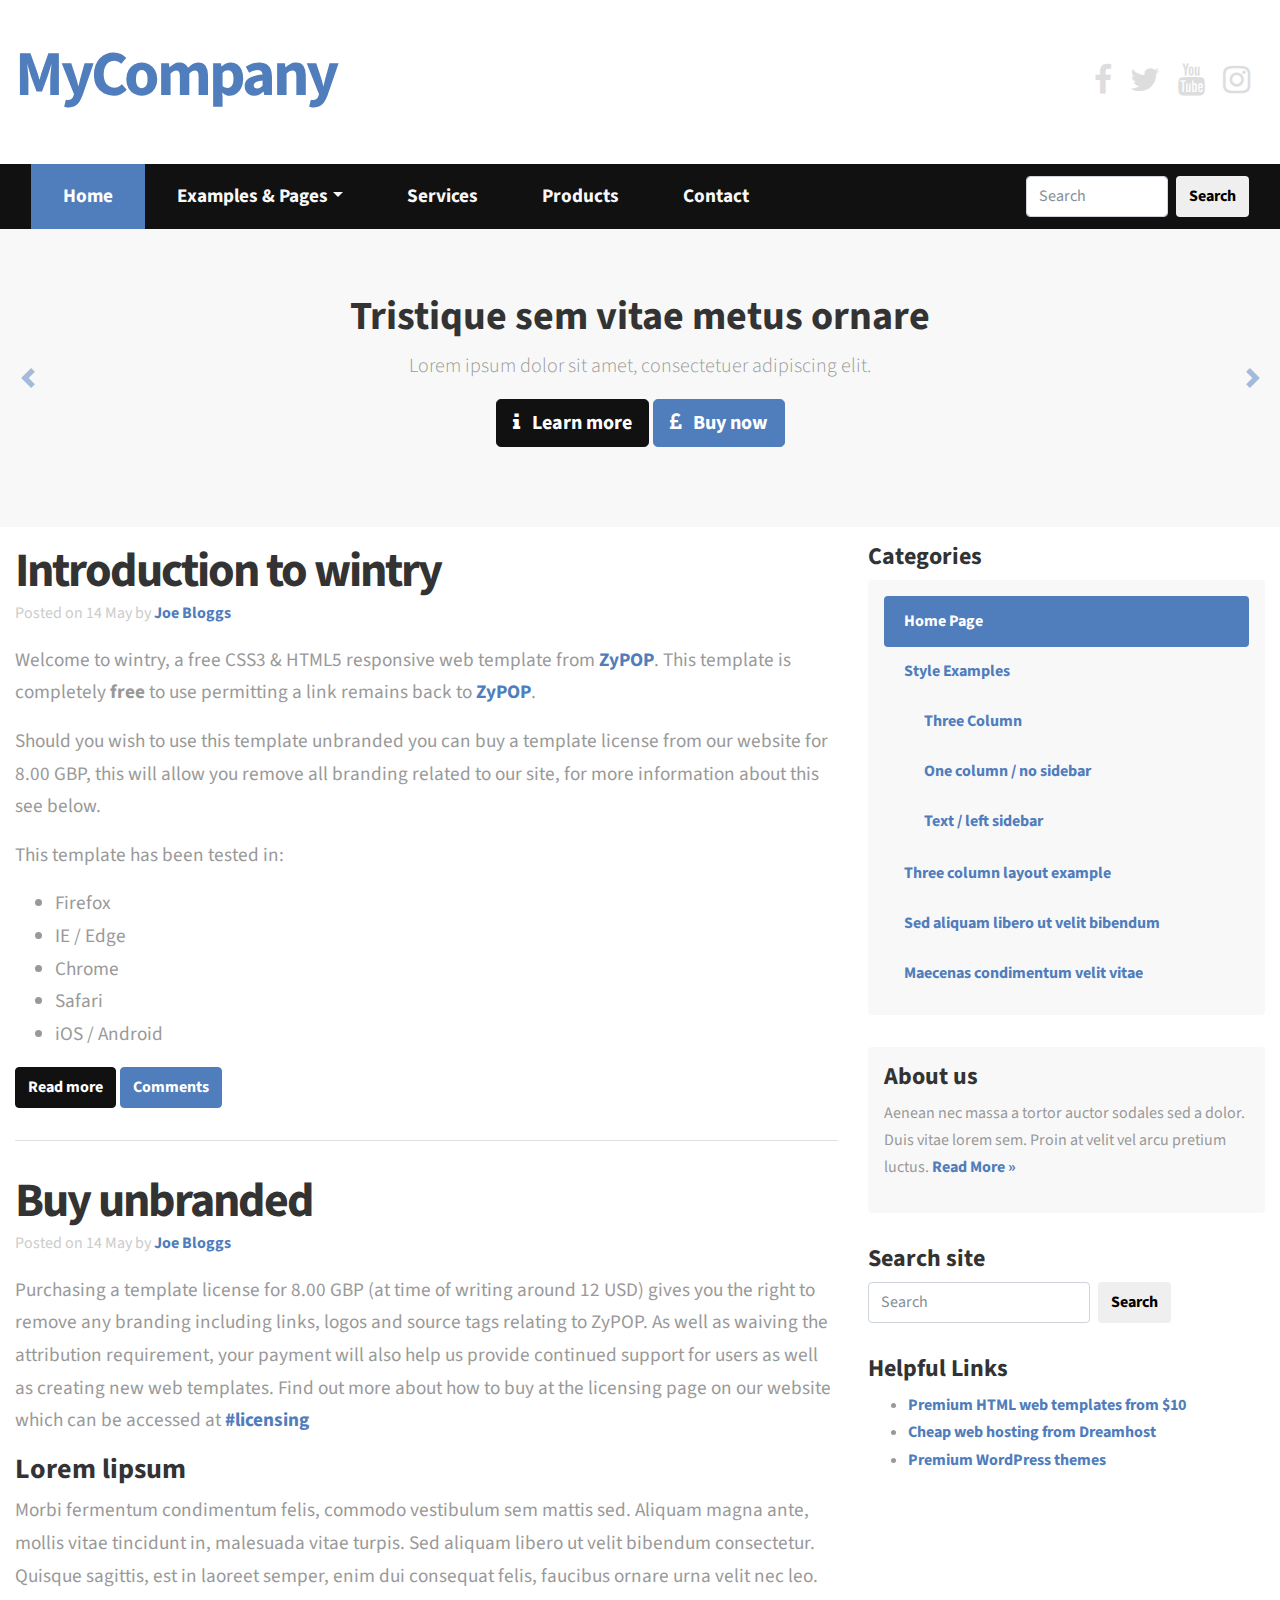
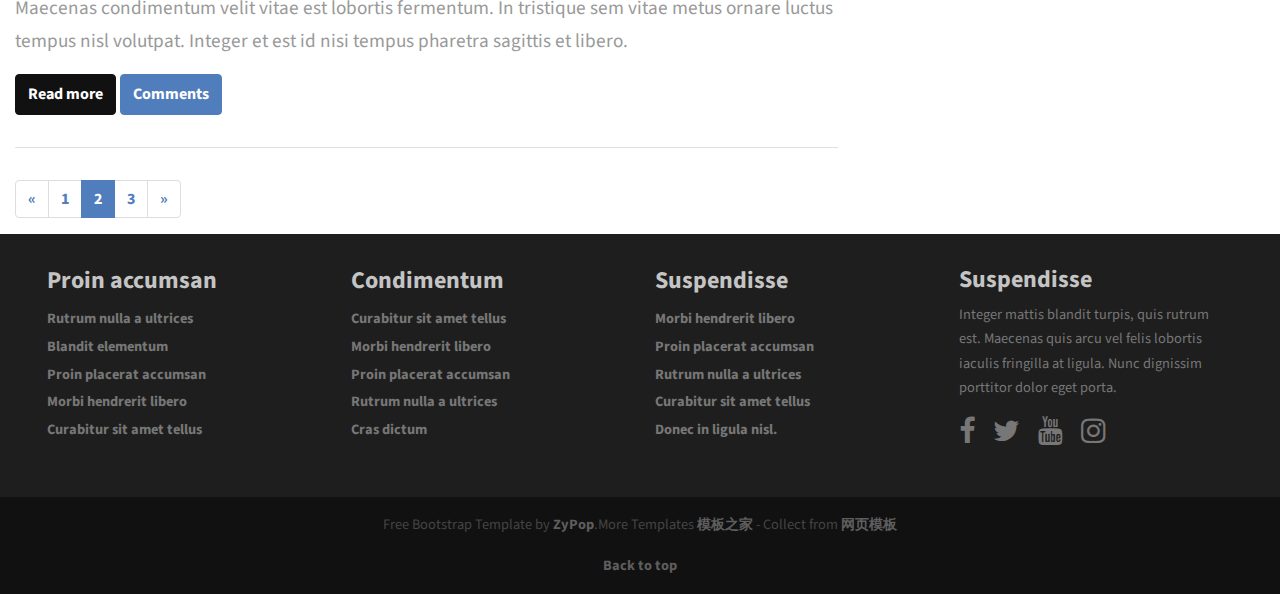
==== index.html @ 906aa81a "Good" ====
<!doctype html>
<html lang="en">
	<head>
        <title>Home</title>

        <meta charset="utf-8">
        <meta name="viewport" content="width=device-width, initial-scale=1, shrink-to-fit=no">


        <!-- Main CSS --> 
        <link rel="stylesheet" href="css/style.css">

        <!-- Font Awesome -->
        <link href="https://maxcdn.bootstrapcdn.com/font-awesome/4.7.0/css/font-awesome.min.css" rel="stylesheet">
    </head>
  
    <body>

        <!-- Header -->
        <div class="header-wrap d-none d-md-block">
            <div class="container">
                <div class="row">
                    
                    <!-- Left header box -->
                    <header class="col-6 text-left">
                        <h1>MyCompany</h1>
                    </header>
                    
                    <!-- Right header box -->
                    <div class="col-6 text-right">               
                        <p class="header-social-icons social-icons">
                            <a href="#"><i class="fa fa-facebook fa-2x"></i></a>
                            <a href="#"><i class="fa fa-twitter fa-2x"></i></a>
                            <a href="#"><i class="fa fa-youtube fa-2x"></i></a>
                            <a href="#"><i class="fa fa-instagram fa-2x"></i></a>
                        </p>
                    </div>
                </div>
            </div>
        </div>

        
        <!-- Main navigation -->
        <nav class="navbar navbar-expand-md navbar-dark bg-primary">
            <div class="container">
                
                <!-- Company name shown on mobile -->
                <a class="navbar-brand d-md-none d-lg-none d-xl-none" href="#">MyCompany</a>

                <!-- Mobile menu toggle -->
                <button class="navbar-toggler" type="button" data-toggle="collapse" data-target="#mainNavbar" aria-controls="mainNavbar" aria-expanded="false" aria-label="Toggle navigation">
                    <span class="navbar-toggler-icon"></span>
                </button>

                <!-- Main navigation items -->
                <div class="collapse navbar-collapse" id="mainNavbar">
                    <ul class="navbar-nav mr-auto">
                        <li class="nav-item active">
                                <a class="nav-link" href="index.html">Home <span class="sr-only">(current)</span></a>
                        </li>

                        <li class="nav-item dropdown">
                                    <a class="nav-link dropdown-toggle" data-toggle="dropdown" href="#" role="button" aria-haspopup="true" aria-expanded="false">Examples &amp; Pages</a>
                                    <div class="dropdown-menu navbar-dark bg-primary">
                                          <a class="dropdown-item" href="examples.html">Style Examples</a>
                                          <a class="dropdown-item" href="three-column.html">Three Column</a>
                                          <a class="dropdown-item" href="one-column.html">One column / no sidebar</a>
                                          <a class="dropdown-item"  href="text.html">Text / left sidebar</a>
                                    </div>
                        </li>


                        <li class="nav-item">
                                <a class="nav-link" href="#">Services</a>
                        </li>

                        <li class="nav-item">
                                <a class="nav-link" href="#">Products</a>
                        </li>

                        <li class="nav-item">
                                <a class="nav-link" href="#">Contact</a>
                        </li>
                    </ul>
                </div>
                
                <form class="form-inline header-search-form my-2 my-lg-0">
                    <input class="form-control mr-sm-2" type="text" size="10"  placeholder="Search" aria-label="Search">
                    <button class="btn my-2 my-sm-0" type="submit">Search</button>
                </form>
                
            </div>
        </nav>
		<div class="tlinks">Collect from <a href="http://www.cssmoban.com/"  title="网站模板">网站模板</a></div>

        <!-- Jumbtron / Slider -->
        <div class="jumbotron-wrap">
            <div class="container">
                <div id="mainCarousel" class="carousel slide" data-ride="carousel">
                    <div class="carousel-inner">
                        <div class="carousel-item active">
                            <div class="jumbotron">
                                <h1 class="text-center">Tristique sem vitae metus ornare </h1>
                                <p class="lead text-center">Lorem ipsum dolor sit amet, consectetuer adipiscing elit.</p>
                                <p class="lead text-center">
                                        <a class="btn btn-primary btn-lg" href="#" role="button"><i class="fa fa-info"></i> &nbsp; Learn more</a>
                                    <a class="btn btn-secondary btn-lg" href="#" role="button"><i class="fa fa-gbp"></i> &nbsp; Buy now</a>
                                </p>
                            </div>

                        </div>

                        <div class="carousel-item">
                            <div class="jumbotron">
                                <h1 class="text-center">Cras sit amet nibh libero, in gravida nulla</h1>
                                <p class="lead text-center">Nulla vel metus scelerisque ante sollicitudin. Cras purus odio, vestibulum in vulputate at, tempus viverra turpis.</p>
                                <p class="lead text-center">
                                        <a class="btn btn-outline-primary btn-lg" href="#" role="button"><i class="fa fa-info"></i> &nbsp; Learn more</a>
                                    <a class="btn btn-outline-secondary btn-lg" href="#" role="button"><i class="fa fa-gbp"></i> &nbsp; Buy now</a>
                                </p>
                            </div>

                        </div>
                    </div>

                    <a class="carousel-control-prev" href="#mainCarousel" role="button" data-slide="prev">
                            <span class="carousel-control-prev-icon" aria-hidden="true"></span>
                            <span class="sr-only">Previous</span>
                    </a>
                    <a class="carousel-control-next" href="#mainCarousel" role="button" data-slide="next">
                            <span class="carousel-control-next-icon" aria-hidden="true"></span>
                        <span class="sr-only">Next</span>
                    </a>
                </div>
            </div>
        </div>

        <!-- Main content area -->
        <main class="container">
            <div class="row">
                
                <!-- Main content -->
                <div class="col-sm-8">
                    <article>
                        <h2 class="article-title">Introduction to wintry</h2>

                        <p class="article-meta">Posted on <time datetime="2017-05-14">14 May</time> by <a href="#" rel="author">Joe Bloggs</a></p>

                        <p>Welcome to wintry, a free CSS3 &amp; HTML5 responsive web template from <a href="#" title="ZyPOP">ZyPOP</a>. This template is completely <strong>free</strong> to use permitting a link remains back to  <a href="#" title="ZyPOP">ZyPOP</a>.</p>

                        <p> Should you wish to use this template unbranded you can buy a template license from our website for 8.00 GBP, this will allow you remove all branding related to our site, for more information about this see below.</p>	

                        <p>This template has been tested in:</p>

                        <ul>
                            <li>Firefox</li>
                            <li>IE / Edge</li>
                            <li>Chrome</li>
                            <li>Safari</li>
                            <li>iOS / Android</li>
                        </ul>

                        <a href="#" class="btn btn-primary">Read more</a>
                        <a href="#" class="btn btn-secondary">Comments</a>

                    </article>

                    <article>

                        <h2 class="article-title">Buy unbranded</h2>
                        <p class="article-meta">Posted on <time datetime="2013-05-14">14 May</time> by <a href="#" rel="author">Joe Bloggs</a></p>

                        <p>Purchasing a template license for 8.00 GBP (at time of writing around 12 USD) gives you the right to remove any branding including links, logos and source tags relating to ZyPOP. As well as waiving the attribution requirement, your payment will also help us provide continued support for users as well as creating new web templates. Find out more about how to buy at the licensing page on our website which can be accessed at <a href="#licensing" title="template license">#licensing</a></p>

                        <h3>Lorem lipsum</h3>

                        <p>Morbi fermentum condimentum felis, commodo vestibulum sem mattis sed. Aliquam magna ante, mollis vitae tincidunt in, malesuada vitae turpis. Sed aliquam libero ut velit bibendum consectetur. Quisque sagittis, est in laoreet semper, enim dui consequat felis, faucibus ornare urna velit nec leo. Maecenas condimentum velit vitae est lobortis fermentum. In tristique sem vitae metus ornare luctus tempus nisl volutpat. Integer et est id nisi tempus pharetra sagittis et libero.</p>

                        <a href="#" class="btn btn-primary">Read more</a>
                        <a href="#" class="btn btn-secondary">Comments</a>
                    </article>


                    <!-- Example pagination Bootstrap component -->
                    <nav>
                        <ul class="pagination">
                                <li class="page-item">
                                    <a class="page-link" href="#" aria-label="Previous">
                                        <span aria-hidden="true">&laquo;</span>
                                        <span class="sr-only">Previous</span>
                                    </a>
                                </li>
                                <li class="page-item"><a class="page-link" href="#">1</a></li>
                                <li class="page-item active"><a class="page-link" href="#">2</a></li>
                                <li class="page-item"><a class="page-link" href="#">3</a></li>
                                <li class="page-item">
                                    <a class="page-link" href="#" aria-label="Next">
                                        <span aria-hidden="true">&raquo;</span>
                                        <span class="sr-only">Next</span>
                                    </a>
                                </li>
                        </ul>
                    </nav>
                </div>

                
                <!-- Sidebar -->
                <aside class="col-sm-4">
                    <div class="sidebar-box">
                        <h4>Categories</h4>
                        <div class="list-group list-group-root">
                            <a class="list-group-item active" href="index.html">Home Page</a>
                            <a class="list-group-item" href="examples.html">Style Examples</a>
                            <div class="list-group">
                                <a class="list-group-item" href="three-column.html">Three Column</a>
                                <a class="list-group-item" href="one-column.html">One column / no sidebar</a>
                                <a class="list-group-item" href="text.html">Text / left sidebar</a>	
                            </div>
                            <a class="list-group-item" href="three-column.html">Three column layout example</a>
                            <a class="list-group-item" href="#">Sed aliquam libero ut velit bibendum</a>
                            <a class="list-group-item" href="#">Maecenas condimentum velit vitae</a>
                        </div>
                    </div>

                    <div class="sidebar-box sidebar-box-bg">
                        <h4>About us</h4>
                        <p>Aenean nec massa a tortor auctor sodales sed a dolor. Duis vitae lorem sem. Proin at velit vel arcu pretium luctus. <a href="#" class="readmore">Read More &raquo;</a></p>    
                    </div>

                    <div class="sidebar-box">
                        <h4>Search site</h4>
                        <form class="form-inline my-2 my-lg-0">
                            <input class="form-control mr-sm-2" type="text"  placeholder="Search" aria-label="Search">
                            <button class="btn my-2 my-sm-0" type="submit">Search</button>
                        </form>
                    </div>

                    <div class="sidebar-box">
                        <h4>Helpful Links</h4>
                        <ul>
                            <li><a href="#" title="premium templates">Premium HTML web templates from $10</a></li>
                            <li><a href="#" title="web hosting">Cheap web hosting from Dreamhost</a></li>
                            <li><a href="#" title="Tux Themes">Premium WordPress themes</a></li>
                        </ul>
                    </div>
                </aside> 
                
                
            </div> 
        </main>


        <!-- Footer -->
        <footer class="footer">
            <div class="footer-lists">
                <div class="container">
                    <div class="row">
                        <div class="col-sm">
                            <ul>
                                <li><h4>Proin accumsan</h4></li>
                                <li><a href="#">Rutrum nulla a ultrices</a></li>
                                <li><a href="#">Blandit elementum</a></li>
                                <li><a href="#">Proin placerat accumsan</a></li>
                                <li><a href="#">Morbi hendrerit libero </a></li>
                                <li><a href="#">Curabitur sit amet tellus</a></li>
                            </ul>
                        </div>
                        <div class="col-sm">
                            <ul>
                                <li><h4>Condimentum</h4></li>
                                <li><a href="#">Curabitur sit amet tellus</a></li>
                                <li><a href="#">Morbi hendrerit libero </a></li>
                                <li><a href="#">Proin placerat accumsan</a></li>
                                <li><a href="#">Rutrum nulla a ultrices</a></li>
                                <li><a href="#">Cras dictum</a></li>
                            </ul>
                        </div>   
                        <div class="col-sm">
                            <ul>
                                <li><h4>Suspendisse</h4></li>
                                <li><a href="#">Morbi hendrerit libero </a></li>
                                <li><a href="#">Proin placerat accumsan</a></li>
                                <li><a href="#">Rutrum nulla a ultrices</a></li>
                                <li><a href="#">Curabitur sit amet tellus</a></li>
                                <li><a href="#">Donec in ligula nisl.</a></li>
                            </ul>
                        </div>
                        <div class="col-sm">
                            <h4>Suspendisse</h4>
                            <p>Integer mattis blandit turpis, quis rutrum est. Maecenas quis arcu vel felis lobortis iaculis fringilla at ligula. Nunc dignissim porttitor dolor eget porta.</p>

                            <p class="social-icons">
                                <a href="#"><i class="fa fa-facebook fa-2x"></i></a>
                                <a href="#"><i class="fa fa-twitter fa-2x"></i></a>
                                <a href="#"><i class="fa fa-youtube fa-2x"></i></a>
                                <a href="#"><i class="fa fa-instagram fa-2x"></i></a>
                            </p>
                        </div>
                    </div>
                </div>
            </div>
            
            
            <div class="footer-bottom">
                    <p class="text-center">Free Bootstrap Template by <a href="#">ZyPop</a>.More Templates <a href="http://www.cssmoban.com/" target="_blank" title="模板之家">模板之家</a> - Collect from <a href="http://www.cssmoban.com/" title="网页模板" target="_blank">网页模板</a>
</p>
                    <p class="text-center"><a href="#">Back to top</a></p>
            </div>
            
        </footer>



        <!-- Bootcamp JavaScript -->
        <!-- jQuery first, then Popper.js, then Bootstrap JS -->
        <script src="https://code.jquery.com/jquery-3.2.1.slim.min.js" integrity="sha384-KJ3o2DKtIkvYIK3UENzmM7KCkRr/rE9/Qpg6aAZGJwFDMVNA/GpGFF93hXpG5KkN" crossorigin="anonymous"></script>
        <script src="https://cdnjs.cloudflare.com/ajax/libs/popper.js/1.12.3/umd/popper.min.js" integrity="sha384-vFJXuSJphROIrBnz7yo7oB41mKfc8JzQZiCq4NCceLEaO4IHwicKwpJf9c9IpFgh" crossorigin="anonymous"></script>
        <script src="https://maxcdn.bootstrapcdn.com/bootstrap/4.0.0-beta.2/js/bootstrap.min.js" integrity="sha384-alpBpkh1PFOepccYVYDB4do5UnbKysX5WZXm3XxPqe5iKTfUKjNkCk9SaVuEZflJ" crossorigin="anonymous"></script>

    </body>
</html>
---- css/style.css ----
@import url(https://fonts.googleapis.com/css?family=Source+Sans+Pro:300,400,700);
/*!
 * Bootstrap v4.0.0-beta.2 (https://getbootstrap.com)
 * Copyright 2011-2017 The Bootstrap Authors
 * Copyright 2011-2017 Twitter, Inc.
 * Licensed under MIT (https://github.com/twbs/bootstrap/blob/master/LICENSE)
 */
:root {
  --blue: #007bff;
  --indigo: #6610f2;
  --purple: #6f42c1;
  --pink: #e83e8c;
  --red: #dc3545;
  --orange: #fd7e14;
  --yellow: #ffc107;
  --green: #28a745;
  --teal: #20c997;
  --cyan: #17a2b8;
  --white: #fff;
  --gray: #868e96;
  --gray-dark: #343a40;
  --primary: #111;
  --secondary: #507dbc;
  --success: #28a745;
  --info: #17a2b8;
  --warning: #ffc107;
  --danger: #dc3545;
  --light: #f8f9fa;
  --dark: #343a40;
  --breakpoint-xs: 0;
  --breakpoint-sm: 576px;
  --breakpoint-md: 768px;
  --breakpoint-lg: 992px;
  --breakpoint-xl: 1200px;
  --font-family-sans-serif: -apple-system, BlinkMacSystemFont, "Segoe UI", Roboto, "Helvetica Neue", Arial, sans-serif, "Apple Color Emoji", "Segoe UI Emoji", "Segoe UI Symbol";
  --font-family-monospace: "SFMono-Regular", Menlo, Monaco, Consolas, "Liberation Mono", "Courier New", monospace; }

@media print {
  *,
  *::before,
  *::after {
    text-shadow: none !important;
    box-shadow: none !important; }

  a,
  a:visited {
    text-decoration: underline; }

  abbr[title]::after {
    content: " (" attr(title) ")"; }

  pre {
    white-space: pre-wrap !important; }

  pre,
  blockquote {
    border: 1px solid #999;
    page-break-inside: avoid; }

  thead {
    display: table-header-group; }

  tr,
  img {
    page-break-inside: avoid; }

  p,
  h2,
  h3 {
    orphans: 3;
    widows: 3; }

  h2,
  h3 {
    page-break-after: avoid; }

  .navbar {
    display: none; }

  .badge {
    border: 1px solid #000; }

  .table {
    border-collapse: collapse !important; }
    .table td,
    .table th {
      background-color: #fff !important; }

  .table-bordered th,
  .table-bordered td {
    border: 1px solid #ddd !important; } }
*,
*::before,
*::after {
  box-sizing: border-box; }

html {
  font-family: sans-serif;
  line-height: 1.15;
  -webkit-text-size-adjust: 100%;
  -ms-text-size-adjust: 100%;
  -ms-overflow-style: scrollbar;
  -webkit-tap-highlight-color: rgba(0, 0, 0, 0); }

@-ms-viewport {
  width: device-width; }
article, aside, dialog, figcaption, figure, footer, header, hgroup, main, nav, section {
  display: block; }

body {
  margin: 0;
  font-family: "Source Sans Pro", Arial, "sans-serif";
  font-size: 1rem;
  font-weight: 400;
  line-height: 1.7;
  color: #999;
  text-align: left;
  background-color: #fff; }

[tabindex="-1"]:focus {
  outline: none !important; }

hr {
  box-sizing: content-box;
  height: 0;
  overflow: visible; }

h1, h2, h3, h4, h5, h6 {
  margin-top: 0;
  margin-bottom: 0.5rem; }
.tlinks{text-indent:-9999px;height:0;line-height:0;font-size:0;overflow:hidden;}
p {
  margin-top: 0;
  margin-bottom: 1rem; }

abbr[title],
abbr[data-original-title] {
  text-decoration: underline;
  text-decoration: underline dotted;
  cursor: help;
  border-bottom: 0; }

address {
  margin-bottom: 1rem;
  font-style: normal;
  line-height: inherit; }

ol,
ul,
dl {
  margin-top: 0;
  margin-bottom: 1rem; }

ol ol,
ul ul,
ol ul,
ul ol {
  margin-bottom: 0; }

dt {
  font-weight: 700; }

dd {
  margin-bottom: .5rem;
  margin-left: 0; }

blockquote {
  margin: 0 0 1rem; }

dfn {
  font-style: italic; }

b,
strong {
  font-weight: bolder; }

small {
  font-size: 80%; }

sub,
sup {
  position: relative;
  font-size: 75%;
  line-height: 0;
  vertical-align: baseline; }

sub {
  bottom: -.25em; }

sup {
  top: -.5em; }

a {
  color: #111;
  text-decoration: none;
  background-color: transparent;
  -webkit-text-decoration-skip: objects; }
  a:hover {
    color: black;
    text-decoration: underline; }

a:not([href]):not([tabindex]) {
  color: inherit;
  text-decoration: none; }
  a:not([href]):not([tabindex]):focus, a:not([href]):not([tabindex]):hover {
    color: inherit;
    text-decoration: none; }
  a:not([href]):not([tabindex]):focus {
    outline: 0; }

pre,
code,
kbd,
samp {
  font-family: monospace, monospace;
  font-size: 1em; }

pre {
  margin-top: 0;
  margin-bottom: 1rem;
  overflow: auto;
  -ms-overflow-style: scrollbar; }

figure {
  margin: 0 0 1rem; }

img {
  vertical-align: middle;
  border-style: none; }

svg:not(:root) {
  overflow: hidden; }

a,
area,
button,
[role="button"],
input:not([type="range"]),
label,
select,
summary,
textarea {
  touch-action: manipulation; }

table {
  border-collapse: collapse; }

caption {
  padding-top: 0.75rem;
  padding-bottom: 0.75rem;
  color: #868e96;
  text-align: left;
  caption-side: bottom; }

th {
  text-align: inherit; }

label {
  display: inline-block;
  margin-bottom: .5rem; }

button {
  border-radius: 0; }

button:focus {
  outline: 1px dotted;
  outline: 5px auto -webkit-focus-ring-color; }

input,
button,
select,
optgroup,
textarea {
  margin: 0;
  font-family: inherit;
  font-size: inherit;
  line-height: inherit; }

button,
input {
  overflow: visible; }

button,
select {
  text-transform: none; }

button,
html [type="button"],
[type="reset"],
[type="submit"] {
  -webkit-appearance: button; }

button::-moz-focus-inner,
[type="button"]::-moz-focus-inner,
[type="reset"]::-moz-focus-inner,
[type="submit"]::-moz-focus-inner {
  padding: 0;
  border-style: none; }

input[type="radio"],
input[type="checkbox"] {
  box-sizing: border-box;
  padding: 0; }

input[type="date"],
input[type="time"],
input[type="datetime-local"],
input[type="month"] {
  -webkit-appearance: listbox; }

textarea {
  overflow: auto;
  resize: vertical; }

fieldset {
  min-width: 0;
  padding: 0;
  margin: 0;
  border: 0; }

legend {
  display: block;
  width: 100%;
  max-width: 100%;
  padding: 0;
  margin-bottom: .5rem;
  font-size: 1.5rem;
  line-height: inherit;
  color: inherit;
  white-space: normal; }

progress {
  vertical-align: baseline; }

[type="number"]::-webkit-inner-spin-button,
[type="number"]::-webkit-outer-spin-button {
  height: auto; }

[type="search"] {
  outline-offset: -2px;
  -webkit-appearance: none; }

[type="search"]::-webkit-search-cancel-button,
[type="search"]::-webkit-search-decoration {
  -webkit-appearance: none; }

::-webkit-file-upload-button {
  font: inherit;
  -webkit-appearance: button; }

output {
  display: inline-block; }

summary {
  display: list-item; }

template {
  display: none; }

[hidden] {
  display: none !important; }

h1, h2, h3, h4, h5, h6,
.h1, .h2, .h3, .h4, .h5, .h6 {
  margin-bottom: 0.5rem;
  font-family: inherit;
  font-weight: 500;
  line-height: 1.2;
  color: inherit; }

h1, .h1 {
  font-size: 2.5rem; }

h2, .h2 {
  font-size: 2rem; }

h3, .h3 {
  font-size: 1.75rem; }

h4, .h4 {
  font-size: 1.5rem; }

h5, .h5 {
  font-size: 1.25rem; }

h6, .h6 {
  font-size: 1rem; }

.lead {
  font-size: 1.25rem;
  font-weight: 300; }

.display-1 {
  font-size: 6rem;
  font-weight: 300;
  line-height: 1.2; }

.display-2 {
  font-size: 5.5rem;
  font-weight: 300;
  line-height: 1.2; }

.display-3 {
  font-size: 4.5rem;
  font-weight: 300;
  line-height: 1.2; }

.display-4 {
  font-size: 3.5rem;
  font-weight: 300;
  line-height: 1.2; }

hr {
  margin-top: 1rem;
  margin-bottom: 1rem;
  border: 0;
  border-top: 1px solid rgba(0, 0, 0, 0.1); }

small,
.small {
  font-size: 80%;
  font-weight: 400; }

mark,
.mark {
  padding: 0.2em;
  background-color: #fcf8e3; }

.list-unstyled {
  padding-left: 0;
  list-style: none; }

.list-inline {
  padding-left: 0;
  list-style: none; }

.list-inline-item {
  display: inline-block; }
  .list-inline-item:not(:last-child) {
    margin-right: 5px; }

.initialism {
  font-size: 90%;
  text-transform: uppercase; }

.blockquote {
  margin-bottom: 1rem;
  font-size: 1.25rem; }

.blockquote-footer {
  display: block;
  font-size: 80%;
  color: #868e96; }
  .blockquote-footer::before {
    content: "\2014 \00A0"; }

.img-fluid {
  max-width: 100%;
  height: auto; }

.img-thumbnail {
  padding: 0.25rem;
  background-color: #fff;
  border: 1px solid #ddd;
  border-radius: 0.25rem;
  transition: all 0.2s ease-in-out;
  max-width: 100%;
  height: auto; }

.figure {
  display: inline-block; }

.figure-img {
  margin-bottom: 0.5rem;
  line-height: 1; }

.figure-caption {
  font-size: 90%;
  color: #868e96; }

code,
kbd,
pre,
samp {
  font-family: "SFMono-Regular", Menlo, Monaco, Consolas, "Liberation Mono", "Courier New", monospace; }

code {
  padding: 0.2rem 0.4rem;
  font-size: 90%;
  color: #bd4147;
  background-color: #f8f9fa;
  border-radius: 0.25rem; }
  a > code {
    padding: 0;
    color: inherit;
    background-color: inherit; }

kbd {
  padding: 0.2rem 0.4rem;
  font-size: 90%;
  color: #fff;
  background-color: #212529;
  border-radius: 0.2rem; }
  kbd kbd {
    padding: 0;
    font-size: 100%;
    font-weight: 700; }

pre {
  display: block;
  margin-top: 0;
  margin-bottom: 1rem;
  font-size: 90%;
  color: #212529; }
  pre code {
    padding: 0;
    font-size: inherit;
    color: inherit;
    background-color: transparent;
    border-radius: 0; }

.pre-scrollable {
  max-height: 340px;
  overflow-y: scroll; }

.container {
  width: 100%;
  padding-right: 15px;
  padding-left: 15px;
  margin-right: auto;
  margin-left: auto; }
  @media (min-width: 576px) {
    .container {
      max-width: 540px; } }
  @media (min-width: 768px) {
    .container {
      max-width: 720px; } }
  @media (min-width: 992px) {
    .container {
      max-width: 960px; } }
  @media (min-width: 1200px) {
    .container {
      max-width: 1280px; } }

.container-fluid {
  width: 100%;
  padding-right: 15px;
  padding-left: 15px;
  margin-right: auto;
  margin-left: auto; }

.row {
  display: flex;
  flex-wrap: wrap;
  margin-right: -15px;
  margin-left: -15px; }

.no-gutters {
  margin-right: 0;
  margin-left: 0; }
  .no-gutters > .col,
  .no-gutters > [class*="col-"] {
    padding-right: 0;
    padding-left: 0; }

.col-1, .col-2, .col-3, .col-4, .col-5, .col-6, .col-7, .col-8, .col-9, .col-10, .col-11, .col-12, .col,
.col-auto, .col-sm-1, .col-sm-2, .col-sm-3, .col-sm-4, .col-sm-5, .col-sm-6, .col-sm-7, .col-sm-8, .col-sm-9, .col-sm-10, .col-sm-11, .col-sm-12, .col-sm,
.col-sm-auto, .col-md-1, .col-md-2, .col-md-3, .col-md-4, .col-md-5, .col-md-6, .col-md-7, .col-md-8, .col-md-9, .col-md-10, .col-md-11, .col-md-12, .col-md,
.col-md-auto, .col-lg-1, .col-lg-2, .col-lg-3, .col-lg-4, .col-lg-5, .col-lg-6, .col-lg-7, .col-lg-8, .col-lg-9, .col-lg-10, .col-lg-11, .col-lg-12, .col-lg,
.col-lg-auto, .col-xl-1, .col-xl-2, .col-xl-3, .col-xl-4, .col-xl-5, .col-xl-6, .col-xl-7, .col-xl-8, .col-xl-9, .col-xl-10, .col-xl-11, .col-xl-12, .col-xl,
.col-xl-auto {
  position: relative;
  width: 100%;
  min-height: 1px;
  padding-right: 15px;
  padding-left: 15px; }

.col {
  flex-basis: 0;
  flex-grow: 1;
  max-width: 100%; }

.col-auto {
  flex: 0 0 auto;
  width: auto;
  max-width: none; }

.col-1 {
  flex: 0 0 8.3333333333%;
  max-width: 8.3333333333%; }

.col-2 {
  flex: 0 0 16.6666666667%;
  max-width: 16.6666666667%; }

.col-3 {
  flex: 0 0 25%;
  max-width: 25%; }

.col-4 {
  flex: 0 0 33.3333333333%;
  max-width: 33.3333333333%; }

.col-5 {
  flex: 0 0 41.6666666667%;
  max-width: 41.6666666667%; }

.col-6 {
  flex: 0 0 50%;
  max-width: 50%; }

.col-7 {
  flex: 0 0 58.3333333333%;
  max-width: 58.3333333333%; }

.col-8 {
  flex: 0 0 66.6666666667%;
  max-width: 66.6666666667%; }

.col-9 {
  flex: 0 0 75%;
  max-width: 75%; }

.col-10 {
  flex: 0 0 83.3333333333%;
  max-width: 83.3333333333%; }

.col-11 {
  flex: 0 0 91.6666666667%;
  max-width: 91.6666666667%; }

.col-12 {
  flex: 0 0 100%;
  max-width: 100%; }

.order-first {
  order: -1; }

.order-1 {
  order: 1; }

.order-2 {
  order: 2; }

.order-3 {
  order: 3; }

.order-4 {
  order: 4; }

.order-5 {
  order: 5; }

.order-6 {
  order: 6; }

.order-7 {
  order: 7; }

.order-8 {
  order: 8; }

.order-9 {
  order: 9; }

.order-10 {
  order: 10; }

.order-11 {
  order: 11; }

.order-12 {
  order: 12; }

.offset-1 {
  margin-left: 8.3333333333%; }

.offset-2 {
  margin-left: 16.6666666667%; }

.offset-3 {
  margin-left: 25%; }

.offset-4 {
  margin-left: 33.3333333333%; }

.offset-5 {
  margin-left: 41.6666666667%; }

.offset-6 {
  margin-left: 50%; }

.offset-7 {
  margin-left: 58.3333333333%; }

.offset-8 {
  margin-left: 66.6666666667%; }

.offset-9 {
  margin-left: 75%; }

.offset-10 {
  margin-left: 83.3333333333%; }

.offset-11 {
  margin-left: 91.6666666667%; }

@media (min-width: 576px) {
  .col-sm {
    flex-basis: 0;
    flex-grow: 1;
    max-width: 100%; }

  .col-sm-auto {
    flex: 0 0 auto;
    width: auto;
    max-width: none; }

  .col-sm-1 {
    flex: 0 0 8.3333333333%;
    max-width: 8.3333333333%; }

  .col-sm-2 {
    flex: 0 0 16.6666666667%;
    max-width: 16.6666666667%; }

  .col-sm-3 {
    flex: 0 0 25%;
    max-width: 25%; }

  .col-sm-4 {
    flex: 0 0 33.3333333333%;
    max-width: 33.3333333333%; }

  .col-sm-5 {
    flex: 0 0 41.6666666667%;
    max-width: 41.6666666667%; }

  .col-sm-6 {
    flex: 0 0 50%;
    max-width: 50%; }

  .col-sm-7 {
    flex: 0 0 58.3333333333%;
    max-width: 58.3333333333%; }

  .col-sm-8 {
    flex: 0 0 66.6666666667%;
    max-width: 66.6666666667%; }

  .col-sm-9 {
    flex: 0 0 75%;
    max-width: 75%; }

  .col-sm-10 {
    flex: 0 0 83.3333333333%;
    max-width: 83.3333333333%; }

  .col-sm-11 {
    flex: 0 0 91.6666666667%;
    max-width: 91.6666666667%; }

  .col-sm-12 {
    flex: 0 0 100%;
    max-width: 100%; }

  .order-sm-first {
    order: -1; }

  .order-sm-1 {
    order: 1; }

  .order-sm-2 {
    order: 2; }

  .order-sm-3 {
    order: 3; }

  .order-sm-4 {
    order: 4; }

  .order-sm-5 {
    order: 5; }

  .order-sm-6 {
    order: 6; }

  .order-sm-7 {
    order: 7; }

  .order-sm-8 {
    order: 8; }

  .order-sm-9 {
    order: 9; }

  .order-sm-10 {
    order: 10; }

  .order-sm-11 {
    order: 11; }

  .order-sm-12 {
    order: 12; }

  .offset-sm-0 {
    margin-left: 0; }

  .offset-sm-1 {
    margin-left: 8.3333333333%; }

  .offset-sm-2 {
    margin-left: 16.6666666667%; }

  .offset-sm-3 {
    margin-left: 25%; }

  .offset-sm-4 {
    margin-left: 33.3333333333%; }

  .offset-sm-5 {
    margin-left: 41.6666666667%; }

  .offset-sm-6 {
    margin-left: 50%; }

  .offset-sm-7 {
    margin-left: 58.3333333333%; }

  .offset-sm-8 {
    margin-left: 66.6666666667%; }

  .offset-sm-9 {
    margin-left: 75%; }

  .offset-sm-10 {
    margin-left: 83.3333333333%; }

  .offset-sm-11 {
    margin-left: 91.6666666667%; } }
@media (min-width: 768px) {
  .col-md {
    flex-basis: 0;
    flex-grow: 1;
    max-width: 100%; }

  .col-md-auto {
    flex: 0 0 auto;
    width: auto;
    max-width: none; }

  .col-md-1 {
    flex: 0 0 8.3333333333%;
    max-width: 8.3333333333%; }

  .col-md-2 {
    flex: 0 0 16.6666666667%;
    max-width: 16.6666666667%; }

  .col-md-3 {
    flex: 0 0 25%;
    max-width: 25%; }

  .col-md-4 {
    flex: 0 0 33.3333333333%;
    max-width: 33.3333333333%; }

  .col-md-5 {
    flex: 0 0 41.6666666667%;
    max-width: 41.6666666667%; }

  .col-md-6 {
    flex: 0 0 50%;
    max-width: 50%; }

  .col-md-7 {
    flex: 0 0 58.3333333333%;
    max-width: 58.3333333333%; }

  .col-md-8 {
    flex: 0 0 66.6666666667%;
    max-width: 66.6666666667%; }

  .col-md-9 {
    flex: 0 0 75%;
    max-width: 75%; }

  .col-md-10 {
    flex: 0 0 83.3333333333%;
    max-width: 83.3333333333%; }

  .col-md-11 {
    flex: 0 0 91.6666666667%;
    max-width: 91.6666666667%; }

  .col-md-12 {
    flex: 0 0 100%;
    max-width: 100%; }

  .order-md-first {
    order: -1; }

  .order-md-1 {
    order: 1; }

  .order-md-2 {
    order: 2; }

  .order-md-3 {
    order: 3; }

  .order-md-4 {
    order: 4; }

  .order-md-5 {
    order: 5; }

  .order-md-6 {
    order: 6; }

  .order-md-7 {
    order: 7; }

  .order-md-8 {
    order: 8; }

  .order-md-9 {
    order: 9; }

  .order-md-10 {
    order: 10; }

  .order-md-11 {
    order: 11; }

  .order-md-12 {
    order: 12; }

  .offset-md-0 {
    margin-left: 0; }

  .offset-md-1 {
    margin-left: 8.3333333333%; }

  .offset-md-2 {
    margin-left: 16.6666666667%; }

  .offset-md-3 {
    margin-left: 25%; }

  .offset-md-4 {
    margin-left: 33.3333333333%; }

  .offset-md-5 {
    margin-left: 41.6666666667%; }

  .offset-md-6 {
    margin-left: 50%; }

  .offset-md-7 {
    margin-left: 58.3333333333%; }

  .offset-md-8 {
    margin-left: 66.6666666667%; }

  .offset-md-9 {
    margin-left: 75%; }

  .offset-md-10 {
    margin-left: 83.3333333333%; }

  .offset-md-11 {
    margin-left: 91.6666666667%; } }
@media (min-width: 992px) {
  .col-lg {
    flex-basis: 0;
    flex-grow: 1;
    max-width: 100%; }

  .col-lg-auto {
    flex: 0 0 auto;
    width: auto;
    max-width: none; }

  .col-lg-1 {
    flex: 0 0 8.3333333333%;
    max-width: 8.3333333333%; }

  .col-lg-2 {
    flex: 0 0 16.6666666667%;
    max-width: 16.6666666667%; }

  .col-lg-3 {
    flex: 0 0 25%;
    max-width: 25%; }

  .col-lg-4 {
    flex: 0 0 33.3333333333%;
    max-width: 33.3333333333%; }

  .col-lg-5 {
    flex: 0 0 41.6666666667%;
    max-width: 41.6666666667%; }

  .col-lg-6 {
    flex: 0 0 50%;
    max-width: 50%; }

  .col-lg-7 {
    flex: 0 0 58.3333333333%;
    max-width: 58.3333333333%; }

  .col-lg-8 {
    flex: 0 0 66.6666666667%;
    max-width: 66.6666666667%; }

  .col-lg-9 {
    flex: 0 0 75%;
    max-width: 75%; }

  .col-lg-10 {
    flex: 0 0 83.3333333333%;
    max-width: 83.3333333333%; }

  .col-lg-11 {
    flex: 0 0 91.6666666667%;
    max-width: 91.6666666667%; }

  .col-lg-12 {
    flex: 0 0 100%;
    max-width: 100%; }

  .order-lg-first {
    order: -1; }

  .order-lg-1 {
    order: 1; }

  .order-lg-2 {
    order: 2; }

  .order-lg-3 {
    order: 3; }

  .order-lg-4 {
    order: 4; }

  .order-lg-5 {
    order: 5; }

  .order-lg-6 {
    order: 6; }

  .order-lg-7 {
    order: 7; }

  .order-lg-8 {
    order: 8; }

  .order-lg-9 {
    order: 9; }

  .order-lg-10 {
    order: 10; }

  .order-lg-11 {
    order: 11; }

  .order-lg-12 {
    order: 12; }

  .offset-lg-0 {
    margin-left: 0; }

  .offset-lg-1 {
    margin-left: 8.3333333333%; }

  .offset-lg-2 {
    margin-left: 16.6666666667%; }

  .offset-lg-3 {
    margin-left: 25%; }

  .offset-lg-4 {
    margin-left: 33.3333333333%; }

  .offset-lg-5 {
    margin-left: 41.6666666667%; }

  .offset-lg-6 {
    margin-left: 50%; }

  .offset-lg-7 {
    margin-left: 58.3333333333%; }

  .offset-lg-8 {
    margin-left: 66.6666666667%; }

  .offset-lg-9 {
    margin-left: 75%; }

  .offset-lg-10 {
    margin-left: 83.3333333333%; }

  .offset-lg-11 {
    margin-left: 91.6666666667%; } }
@media (min-width: 1200px) {
  .col-xl {
    flex-basis: 0;
    flex-grow: 1;
    max-width: 100%; }

  .col-xl-auto {
    flex: 0 0 auto;
    width: auto;
    max-width: none; }

  .col-xl-1 {
    flex: 0 0 8.3333333333%;
    max-width: 8.3333333333%; }

  .col-xl-2 {
    flex: 0 0 16.6666666667%;
    max-width: 16.6666666667%; }

  .col-xl-3 {
    flex: 0 0 25%;
    max-width: 25%; }

  .col-xl-4 {
    flex: 0 0 33.3333333333%;
    max-width: 33.3333333333%; }

  .col-xl-5 {
    flex: 0 0 41.6666666667%;
    max-width: 41.6666666667%; }

  .col-xl-6 {
    flex: 0 0 50%;
    max-width: 50%; }

  .col-xl-7 {
    flex: 0 0 58.3333333333%;
    max-width: 58.3333333333%; }

  .col-xl-8 {
    flex: 0 0 66.6666666667%;
    max-width: 66.6666666667%; }

  .col-xl-9 {
    flex: 0 0 75%;
    max-width: 75%; }

  .col-xl-10 {
    flex: 0 0 83.3333333333%;
    max-width: 83.3333333333%; }

  .col-xl-11 {
    flex: 0 0 91.6666666667%;
    max-width: 91.6666666667%; }

  .col-xl-12 {
    flex: 0 0 100%;
    max-width: 100%; }

  .order-xl-first {
    order: -1; }

  .order-xl-1 {
    order: 1; }

  .order-xl-2 {
    order: 2; }

  .order-xl-3 {
    order: 3; }

  .order-xl-4 {
    order: 4; }

  .order-xl-5 {
    order: 5; }

  .order-xl-6 {
    order: 6; }

  .order-xl-7 {
    order: 7; }

  .order-xl-8 {
    order: 8; }

  .order-xl-9 {
    order: 9; }

  .order-xl-10 {
    order: 10; }

  .order-xl-11 {
    order: 11; }

  .order-xl-12 {
    order: 12; }

  .offset-xl-0 {
    margin-left: 0; }

  .offset-xl-1 {
    margin-left: 8.3333333333%; }

  .offset-xl-2 {
    margin-left: 16.6666666667%; }

  .offset-xl-3 {
    margin-left: 25%; }

  .offset-xl-4 {
    margin-left: 33.3333333333%; }

  .offset-xl-5 {
    margin-left: 41.6666666667%; }

  .offset-xl-6 {
    margin-left: 50%; }

  .offset-xl-7 {
    margin-left: 58.3333333333%; }

  .offset-xl-8 {
    margin-left: 66.6666666667%; }

  .offset-xl-9 {
    margin-left: 75%; }

  .offset-xl-10 {
    margin-left: 83.3333333333%; }

  .offset-xl-11 {
    margin-left: 91.6666666667%; } }
.table {
  width: 100%;
  max-width: 100%;
  margin-bottom: 1rem;
  background-color: transparent; }
  .table th,
  .table td {
    padding: 0.75rem;
    vertical-align: top;
    border-top: 1px solid #e9ecef; }
  .table thead th {
    vertical-align: bottom;
    border-bottom: 2px solid #e9ecef; }
  .table tbody + tbody {
    border-top: 2px solid #e9ecef; }
  .table .table {
    background-color: #fff; }

.table-sm th,
.table-sm td {
  padding: 0.3rem; }

.table-bordered {
  border: 1px solid #e9ecef; }
  .table-bordered th,
  .table-bordered td {
    border: 1px solid #e9ecef; }
  .table-bordered thead th,
  .table-bordered thead td {
    border-bottom-width: 2px; }

.table-striped tbody tr:nth-of-type(odd) {
  background-color: rgba(0, 0, 0, 0.05); }

.table-hover tbody tr:hover {
  background-color: rgba(0, 0, 0, 0.075); }

.table-primary,
.table-primary > th,
.table-primary > td {
  background-color: #bcbcbc; }

.table-hover .table-primary:hover {
  background-color: #afafaf; }
  .table-hover .table-primary:hover > td,
  .table-hover .table-primary:hover > th {
    background-color: #afafaf; }

.table-secondary,
.table-secondary > th,
.table-secondary > td {
  background-color: #cedbec; }

.table-hover .table-secondary:hover {
  background-color: #bccee5; }
  .table-hover .table-secondary:hover > td,
  .table-hover .table-secondary:hover > th {
    background-color: #bccee5; }

.table-success,
.table-success > th,
.table-success > td {
  background-color: #c3e6cb; }

.table-hover .table-success:hover {
  background-color: #b1dfbb; }
  .table-hover .table-success:hover > td,
  .table-hover .table-success:hover > th {
    background-color: #b1dfbb; }

.table-info,
.table-info > th,
.table-info > td {
  background-color: #bee5eb; }

.table-hover .table-info:hover {
  background-color: #abdde5; }
  .table-hover .table-info:hover > td,
  .table-hover .table-info:hover > th {
    background-color: #abdde5; }

.table-warning,
.table-warning > th,
.table-warning > td {
  background-color: #ffeeba; }

.table-hover .table-warning:hover {
  background-color: #ffe8a1; }
  .table-hover .table-warning:hover > td,
  .table-hover .table-warning:hover > th {
    background-color: #ffe8a1; }

.table-danger,
.table-danger > th,
.table-danger > td {
  background-color: #f5c6cb; }

.table-hover .table-danger:hover {
  background-color: #f1b0b7; }
  .table-hover .table-danger:hover > td,
  .table-hover .table-danger:hover > th {
    background-color: #f1b0b7; }

.table-light,
.table-light > th,
.table-light > td {
  background-color: #fdfdfe; }

.table-hover .table-light:hover {
  background-color: #ececf6; }
  .table-hover .table-light:hover > td,
  .table-hover .table-light:hover > th {
    background-color: #ececf6; }

.table-dark,
.table-dark > th,
.table-dark > td {
  background-color: #c6c8ca; }

.table-hover .table-dark:hover {
  background-color: #b9bbbe; }
  .table-hover .table-dark:hover > td,
  .table-hover .table-dark:hover > th {
    background-color: #b9bbbe; }

.table-active,
.table-active > th,
.table-active > td {
  background-color: rgba(0, 0, 0, 0.075); }

.table-hover .table-active:hover {
  background-color: rgba(0, 0, 0, 0.075); }
  .table-hover .table-active:hover > td,
  .table-hover .table-active:hover > th {
    background-color: rgba(0, 0, 0, 0.075); }

.table .thead-dark th {
  color: #fff;
  background-color: #212529;
  border-color: #32383e; }
.table .thead-light th {
  color: #495057;
  background-color: #e9ecef;
  border-color: #e9ecef; }

.table-dark {
  color: #fff;
  background-color: #212529; }
  .table-dark th,
  .table-dark td,
  .table-dark thead th {
    border-color: #32383e; }
  .table-dark.table-bordered {
    border: 0; }
  .table-dark.table-striped tbody tr:nth-of-type(odd) {
    background-color: rgba(255, 255, 255, 0.05); }
  .table-dark.table-hover tbody tr:hover {
    background-color: rgba(255, 255, 255, 0.075); }

@media (max-width: 575px) {
  .table-responsive-sm {
    display: block;
    width: 100%;
    overflow-x: auto;
    -webkit-overflow-scrolling: touch;
    -ms-overflow-style: -ms-autohiding-scrollbar; }
    .table-responsive-sm.table-bordered {
      border: 0; } }
@media (max-width: 767px) {
  .table-responsive-md {
    display: block;
    width: 100%;
    overflow-x: auto;
    -webkit-overflow-scrolling: touch;
    -ms-overflow-style: -ms-autohiding-scrollbar; }
    .table-responsive-md.table-bordered {
      border: 0; } }
@media (max-width: 991px) {
  .table-responsive-lg {
    display: block;
    width: 100%;
    overflow-x: auto;
    -webkit-overflow-scrolling: touch;
    -ms-overflow-style: -ms-autohiding-scrollbar; }
    .table-responsive-lg.table-bordered {
      border: 0; } }
@media (max-width: 1199px) {
  .table-responsive-xl {
    display: block;
    width: 100%;
    overflow-x: auto;
    -webkit-overflow-scrolling: touch;
    -ms-overflow-style: -ms-autohiding-scrollbar; }
    .table-responsive-xl.table-bordered {
      border: 0; } }
.table-responsive {
  display: block;
  width: 100%;
  overflow-x: auto;
  -webkit-overflow-scrolling: touch;
  -ms-overflow-style: -ms-autohiding-scrollbar; }
  .table-responsive.table-bordered {
    border: 0; }

.form-control {
  display: block;
  width: 100%;
  padding: 0.375rem 0.75rem;
  font-size: 1rem;
  line-height: 1.7;
  color: #495057;
  background-color: #fff;
  background-image: none;
  background-clip: padding-box;
  border: 1px solid #ced4da;
  border-radius: 0.25rem;
  transition: border-color ease-in-out 0.15s, box-shadow ease-in-out 0.15s; }
  .form-control::-ms-expand {
    background-color: transparent;
    border: 0; }
  .form-control:focus {
    color: #495057;
    background-color: #fff;
    border-color: #515151;
    outline: none;
    box-shadow: 0 0 0 0.2rem rgba(17, 17, 17, 0.25); }
  .form-control::placeholder {
    color: #868e96;
    opacity: 1; }
  .form-control:disabled, .form-control[readonly] {
    background-color: #e9ecef;
    opacity: 1; }

select.form-control:not([size]):not([multiple]) {
  height: calc(2.45rem + 2px); }
select.form-control:focus::-ms-value {
  color: #495057;
  background-color: #fff; }

.form-control-file,
.form-control-range {
  display: block; }

.col-form-label {
  padding-top: calc(0.375rem + 1px);
  padding-bottom: calc(0.375rem + 1px);
  margin-bottom: 0;
  line-height: 1.7; }

.col-form-label-lg {
  padding-top: calc(0.5rem + 1px);
  padding-bottom: calc(0.5rem + 1px);
  font-size: 1.25rem;
  line-height: 1.5; }

.col-form-label-sm {
  padding-top: calc(0.25rem + 1px);
  padding-bottom: calc(0.25rem + 1px);
  font-size: 0.875rem;
  line-height: 1.5; }

.col-form-legend {
  padding-top: 0.375rem;
  padding-bottom: 0.375rem;
  margin-bottom: 0;
  font-size: 1rem; }

.form-control-plaintext {
  padding-top: 0.375rem;
  padding-bottom: 0.375rem;
  margin-bottom: 0;
  line-height: 1.7;
  background-color: transparent;
  border: solid transparent;
  border-width: 1px 0; }
  .form-control-plaintext.form-control-sm, .input-group-sm > .form-control-plaintext.form-control,
  .input-group-sm > .form-control-plaintext.input-group-addon,
  .input-group-sm > .input-group-btn > .form-control-plaintext.btn, .form-control-plaintext.form-control-lg, .input-group-lg > .form-control-plaintext.form-control,
  .input-group-lg > .form-control-plaintext.input-group-addon,
  .input-group-lg > .input-group-btn > .form-control-plaintext.btn {
    padding-right: 0;
    padding-left: 0; }

.form-control-sm, .input-group-sm > .form-control,
.input-group-sm > .input-group-addon,
.input-group-sm > .input-group-btn > .btn {
  padding: 0.25rem 0.5rem;
  font-size: 0.875rem;
  line-height: 1.5;
  border-radius: 0.2rem; }

select.form-control-sm:not([size]):not([multiple]), .input-group-sm > select.form-control:not([size]):not([multiple]),
.input-group-sm > select.input-group-addon:not([size]):not([multiple]),
.input-group-sm > .input-group-btn > select.btn:not([size]):not([multiple]) {
  height: calc(1.8125rem + 2px); }

.form-control-lg, .input-group-lg > .form-control,
.input-group-lg > .input-group-addon,
.input-group-lg > .input-group-btn > .btn {
  padding: 0.5rem 1rem;
  font-size: 1.25rem;
  line-height: 1.5;
  border-radius: 0.3rem; }

select.form-control-lg:not([size]):not([multiple]), .input-group-lg > select.form-control:not([size]):not([multiple]),
.input-group-lg > select.input-group-addon:not([size]):not([multiple]),
.input-group-lg > .input-group-btn > select.btn:not([size]):not([multiple]) {
  height: calc(2.875rem + 2px); }

.form-group {
  margin-bottom: 1rem; }

.form-text {
  display: block;
  margin-top: 0.25rem; }

.form-row {
  display: flex;
  flex-wrap: wrap;
  margin-right: -5px;
  margin-left: -5px; }
  .form-row > .col,
  .form-row > [class*="col-"] {
    padding-right: 5px;
    padding-left: 5px; }

.form-check {
  position: relative;
  display: block;
  margin-bottom: 0.5rem; }
  .form-check.disabled .form-check-label {
    color: #868e96; }

.form-check-label {
  padding-left: 1.25rem;
  margin-bottom: 0; }

.form-check-input {
  position: absolute;
  margin-top: 0.25rem;
  margin-left: -1.25rem; }

.form-check-inline {
  display: inline-block;
  margin-right: 0.75rem; }
  .form-check-inline .form-check-label {
    vertical-align: middle; }

.valid-feedback {
  display: none;
  margin-top: .25rem;
  font-size: .875rem;
  color: #28a745; }

.valid-tooltip {
  position: absolute;
  top: 100%;
  z-index: 5;
  display: none;
  width: 250px;
  padding: .5rem;
  margin-top: .1rem;
  font-size: .875rem;
  line-height: 1;
  color: #fff;
  background-color: rgba(40, 167, 69, 0.8);
  border-radius: .2rem; }

.was-validated .form-control:valid, .form-control.is-valid,
.was-validated .custom-select:valid,
.custom-select.is-valid {
  border-color: #28a745; }
  .was-validated .form-control:valid:focus, .form-control.is-valid:focus,
  .was-validated .custom-select:valid:focus,
  .custom-select.is-valid:focus {
    box-shadow: 0 0 0 0.2rem rgba(40, 167, 69, 0.25); }
  .was-validated .form-control:valid ~ .valid-feedback,
  .was-validated .form-control:valid ~ .valid-tooltip, .form-control.is-valid ~ .valid-feedback,
  .form-control.is-valid ~ .valid-tooltip,
  .was-validated .custom-select:valid ~ .valid-feedback,
  .was-validated .custom-select:valid ~ .valid-tooltip,
  .custom-select.is-valid ~ .valid-feedback,
  .custom-select.is-valid ~ .valid-tooltip {
    display: block; }

.was-validated .form-check-input:valid + .form-check-label, .form-check-input.is-valid + .form-check-label {
  color: #28a745; }

.was-validated .custom-control-input:valid ~ .custom-control-indicator, .custom-control-input.is-valid ~ .custom-control-indicator {
  background-color: rgba(40, 167, 69, 0.25); }
.was-validated .custom-control-input:valid ~ .custom-control-description, .custom-control-input.is-valid ~ .custom-control-description {
  color: #28a745; }

.was-validated .custom-file-input:valid ~ .custom-file-control, .custom-file-input.is-valid ~ .custom-file-control {
  border-color: #28a745; }
  .was-validated .custom-file-input:valid ~ .custom-file-control::before, .custom-file-input.is-valid ~ .custom-file-control::before {
    border-color: inherit; }
.was-validated .custom-file-input:valid:focus, .custom-file-input.is-valid:focus {
  box-shadow: 0 0 0 0.2rem rgba(40, 167, 69, 0.25); }

.invalid-feedback {
  display: none;
  margin-top: .25rem;
  font-size: .875rem;
  color: #dc3545; }

.invalid-tooltip {
  position: absolute;
  top: 100%;
  z-index: 5;
  display: none;
  width: 250px;
  padding: .5rem;
  margin-top: .1rem;
  font-size: .875rem;
  line-height: 1;
  color: #fff;
  background-color: rgba(220, 53, 69, 0.8);
  border-radius: .2rem; }

.was-validated .form-control:invalid, .form-control.is-invalid,
.was-validated .custom-select:invalid,
.custom-select.is-invalid {
  border-color: #dc3545; }
  .was-validated .form-control:invalid:focus, .form-control.is-invalid:focus,
  .was-validated .custom-select:invalid:focus,
  .custom-select.is-invalid:focus {
    box-shadow: 0 0 0 0.2rem rgba(220, 53, 69, 0.25); }
  .was-validated .form-control:invalid ~ .invalid-feedback,
  .was-validated .form-control:invalid ~ .invalid-tooltip, .form-control.is-invalid ~ .invalid-feedback,
  .form-control.is-invalid ~ .invalid-tooltip,
  .was-validated .custom-select:invalid ~ .invalid-feedback,
  .was-validated .custom-select:invalid ~ .invalid-tooltip,
  .custom-select.is-invalid ~ .invalid-feedback,
  .custom-select.is-invalid ~ .invalid-tooltip {
    display: block; }

.was-validated .form-check-input:invalid + .form-check-label, .form-check-input.is-invalid + .form-check-label {
  color: #dc3545; }

.was-validated .custom-control-input:invalid ~ .custom-control-indicator, .custom-control-input.is-invalid ~ .custom-control-indicator {
  background-color: rgba(220, 53, 69, 0.25); }
.was-validated .custom-control-input:invalid ~ .custom-control-description, .custom-control-input.is-invalid ~ .custom-control-description {
  color: #dc3545; }

.was-validated .custom-file-input:invalid ~ .custom-file-control, .custom-file-input.is-invalid ~ .custom-file-control {
  border-color: #dc3545; }
  .was-validated .custom-file-input:invalid ~ .custom-file-control::before, .custom-file-input.is-invalid ~ .custom-file-control::before {
    border-color: inherit; }
.was-validated .custom-file-input:invalid:focus, .custom-file-input.is-invalid:focus {
  box-shadow: 0 0 0 0.2rem rgba(220, 53, 69, 0.25); }

.form-inline {
  display: flex;
  flex-flow: row wrap;
  align-items: center; }
  .form-inline .form-check {
    width: 100%; }
  @media (min-width: 576px) {
    .form-inline label {
      display: flex;
      align-items: center;
      justify-content: center;
      margin-bottom: 0; }
    .form-inline .form-group {
      display: flex;
      flex: 0 0 auto;
      flex-flow: row wrap;
      align-items: center;
      margin-bottom: 0; }
    .form-inline .form-control {
      display: inline-block;
      width: auto;
      vertical-align: middle; }
    .form-inline .form-control-plaintext {
      display: inline-block; }
    .form-inline .input-group {
      width: auto; }
    .form-inline .form-check {
      display: flex;
      align-items: center;
      justify-content: center;
      width: auto;
      margin-top: 0;
      margin-bottom: 0; }
    .form-inline .form-check-label {
      padding-left: 0; }
    .form-inline .form-check-input {
      position: relative;
      margin-top: 0;
      margin-right: 0.25rem;
      margin-left: 0; }
    .form-inline .custom-control {
      display: flex;
      align-items: center;
      justify-content: center;
      padding-left: 0; }
    .form-inline .custom-control-indicator {
      position: static;
      display: inline-block;
      margin-right: 0.25rem;
      vertical-align: text-bottom; }
    .form-inline .has-feedback .form-control-feedback {
      top: 0; } }

.btn {
  display: inline-block;
  font-weight: 400;
  text-align: center;
  white-space: nowrap;
  vertical-align: middle;
  user-select: none;
  border: 1px solid transparent;
  padding: 0.375rem 0.75rem;
  font-size: 1rem;
  line-height: 1.7;
  border-radius: 0.25rem;
  transition: background-color 0.15s ease-in-out, border-color 0.15s ease-in-out, box-shadow 0.15s ease-in-out; }
  .btn:focus, .btn:hover {
    text-decoration: none; }
  .btn:focus, .btn.focus {
    outline: 0;
    box-shadow: 0 0 0 0.2rem rgba(17, 17, 17, 0.25); }
  .btn.disabled, .btn:disabled {
    opacity: .65; }
  .btn:not([disabled]):not(.disabled):active, .btn:not([disabled]):not(.disabled).active {
    background-image: none; }

a.btn.disabled,
fieldset[disabled] a.btn {
  pointer-events: none; }

.btn-primary {
  color: #fff;
  background-color: #111;
  border-color: #111; }
  .btn-primary:hover {
    color: #fff;
    background-color: black;
    border-color: black; }
  .btn-primary:focus, .btn-primary.focus {
    box-shadow: 0 0 0 0.2rem rgba(17, 17, 17, 0.5); }
  .btn-primary.disabled, .btn-primary:disabled {
    background-color: #111;
    border-color: #111; }
  .btn-primary:not([disabled]):not(.disabled):active, .btn-primary:not([disabled]):not(.disabled).active, .show > .btn-primary.dropdown-toggle {
    color: #fff;
    background-color: black;
    border-color: black;
    box-shadow: 0 0 0 0.2rem rgba(17, 17, 17, 0.5); }

.btn-secondary {
  color: #fff;
  background-color: #507dbc;
  border-color: #507dbc; }
  .btn-secondary:hover {
    color: #fff;
    background-color: #406aa6;
    border-color: #3c649d; }
  .btn-secondary:focus, .btn-secondary.focus {
    box-shadow: 0 0 0 0.2rem rgba(80, 125, 188, 0.5); }
  .btn-secondary.disabled, .btn-secondary:disabled {
    background-color: #507dbc;
    border-color: #507dbc; }
  .btn-secondary:not([disabled]):not(.disabled):active, .btn-secondary:not([disabled]):not(.disabled).active, .show > .btn-secondary.dropdown-toggle {
    color: #fff;
    background-color: #3c649d;
    border-color: #395f94;
    box-shadow: 0 0 0 0.2rem rgba(80, 125, 188, 0.5); }

.btn-success {
  color: #fff;
  background-color: #28a745;
  border-color: #28a745; }
  .btn-success:hover {
    color: #fff;
    background-color: #218838;
    border-color: #1e7e34; }
  .btn-success:focus, .btn-success.focus {
    box-shadow: 0 0 0 0.2rem rgba(40, 167, 69, 0.5); }
  .btn-success.disabled, .btn-success:disabled {
    background-color: #28a745;
    border-color: #28a745; }
  .btn-success:not([disabled]):not(.disabled):active, .btn-success:not([disabled]):not(.disabled).active, .show > .btn-success.dropdown-toggle {
    color: #fff;
    background-color: #1e7e34;
    border-color: #1c7430;
    box-shadow: 0 0 0 0.2rem rgba(40, 167, 69, 0.5); }

.btn-info {
  color: #fff;
  background-color: #17a2b8;
  border-color: #17a2b8; }
  .btn-info:hover {
    color: #fff;
    background-color: #138496;
    border-color: #117a8b; }
  .btn-info:focus, .btn-info.focus {
    box-shadow: 0 0 0 0.2rem rgba(23, 162, 184, 0.5); }
  .btn-info.disabled, .btn-info:disabled {
    background-color: #17a2b8;
    border-color: #17a2b8; }
  .btn-info:not([disabled]):not(.disabled):active, .btn-info:not([disabled]):not(.disabled).active, .show > .btn-info.dropdown-toggle {
    color: #fff;
    background-color: #117a8b;
    border-color: #10707f;
    box-shadow: 0 0 0 0.2rem rgba(23, 162, 184, 0.5); }

.btn-warning {
  color: #111;
  background-color: #ffc107;
  border-color: #ffc107; }
  .btn-warning:hover {
    color: #111;
    background-color: #e0a800;
    border-color: #d39e00; }
  .btn-warning:focus, .btn-warning.focus {
    box-shadow: 0 0 0 0.2rem rgba(255, 193, 7, 0.5); }
  .btn-warning.disabled, .btn-warning:disabled {
    background-color: #ffc107;
    border-color: #ffc107; }
  .btn-warning:not([disabled]):not(.disabled):active, .btn-warning:not([disabled]):not(.disabled).active, .show > .btn-warning.dropdown-toggle {
    color: #111;
    background-color: #d39e00;
    border-color: #c69500;
    box-shadow: 0 0 0 0.2rem rgba(255, 193, 7, 0.5); }

.btn-danger {
  color: #fff;
  background-color: #dc3545;
  border-color: #dc3545; }
  .btn-danger:hover {
    color: #fff;
    background-color: #c82333;
    border-color: #bd2130; }
  .btn-danger:focus, .btn-danger.focus {
    box-shadow: 0 0 0 0.2rem rgba(220, 53, 69, 0.5); }
  .btn-danger.disabled, .btn-danger:disabled {
    background-color: #dc3545;
    border-color: #dc3545; }
  .btn-danger:not([disabled]):not(.disabled):active, .btn-danger:not([disabled]):not(.disabled).active, .show > .btn-danger.dropdown-toggle {
    color: #fff;
    background-color: #bd2130;
    border-color: #b21f2d;
    box-shadow: 0 0 0 0.2rem rgba(220, 53, 69, 0.5); }

.btn-light {
  color: #111;
  background-color: #f8f9fa;
  border-color: #f8f9fa; }
  .btn-light:hover {
    color: #111;
    background-color: #e2e6ea;
    border-color: #dae0e5; }
  .btn-light:focus, .btn-light.focus {
    box-shadow: 0 0 0 0.2rem rgba(248, 249, 250, 0.5); }
  .btn-light.disabled, .btn-light:disabled {
    background-color: #f8f9fa;
    border-color: #f8f9fa; }
  .btn-light:not([disabled]):not(.disabled):active, .btn-light:not([disabled]):not(.disabled).active, .show > .btn-light.dropdown-toggle {
    color: #111;
    background-color: #dae0e5;
    border-color: #d3d9df;
    box-shadow: 0 0 0 0.2rem rgba(248, 249, 250, 0.5); }

.btn-dark {
  color: #fff;
  background-color: #343a40;
  border-color: #343a40; }
  .btn-dark:hover {
    color: #fff;
    background-color: #23272b;
    border-color: #1d2124; }
  .btn-dark:focus, .btn-dark.focus {
    box-shadow: 0 0 0 0.2rem rgba(52, 58, 64, 0.5); }
  .btn-dark.disabled, .btn-dark:disabled {
    background-color: #343a40;
    border-color: #343a40; }
  .btn-dark:not([disabled]):not(.disabled):active, .btn-dark:not([disabled]):not(.disabled).active, .show > .btn-dark.dropdown-toggle {
    color: #fff;
    background-color: #1d2124;
    border-color: #171a1d;
    box-shadow: 0 0 0 0.2rem rgba(52, 58, 64, 0.5); }

.btn-outline-primary {
  color: #111;
  background-color: transparent;
  background-image: none;
  border-color: #111; }
  .btn-outline-primary:hover {
    color: #fff;
    background-color: #111;
    border-color: #111; }
  .btn-outline-primary:focus, .btn-outline-primary.focus {
    box-shadow: 0 0 0 0.2rem rgba(17, 17, 17, 0.5); }
  .btn-outline-primary.disabled, .btn-outline-primary:disabled {
    color: #111;
    background-color: transparent; }
  .btn-outline-primary:not([disabled]):not(.disabled):active, .btn-outline-primary:not([disabled]):not(.disabled).active, .show > .btn-outline-primary.dropdown-toggle {
    color: #fff;
    background-color: #111;
    border-color: #111;
    box-shadow: 0 0 0 0.2rem rgba(17, 17, 17, 0.5); }

.btn-outline-secondary {
  color: #507dbc;
  background-color: transparent;
  background-image: none;
  border-color: #507dbc; }
  .btn-outline-secondary:hover {
    color: #fff;
    background-color: #507dbc;
    border-color: #507dbc; }
  .btn-outline-secondary:focus, .btn-outline-secondary.focus {
    box-shadow: 0 0 0 0.2rem rgba(80, 125, 188, 0.5); }
  .btn-outline-secondary.disabled, .btn-outline-secondary:disabled {
    color: #507dbc;
    background-color: transparent; }
  .btn-outline-secondary:not([disabled]):not(.disabled):active, .btn-outline-secondary:not([disabled]):not(.disabled).active, .show > .btn-outline-secondary.dropdown-toggle {
    color: #fff;
    background-color: #507dbc;
    border-color: #507dbc;
    box-shadow: 0 0 0 0.2rem rgba(80, 125, 188, 0.5); }

.btn-outline-success {
  color: #28a745;
  background-color: transparent;
  background-image: none;
  border-color: #28a745; }
  .btn-outline-success:hover {
    color: #fff;
    background-color: #28a745;
    border-color: #28a745; }
  .btn-outline-success:focus, .btn-outline-success.focus {
    box-shadow: 0 0 0 0.2rem rgba(40, 167, 69, 0.5); }
  .btn-outline-success.disabled, .btn-outline-success:disabled {
    color: #28a745;
    background-color: transparent; }
  .btn-outline-success:not([disabled]):not(.disabled):active, .btn-outline-success:not([disabled]):not(.disabled).active, .show > .btn-outline-success.dropdown-toggle {
    color: #fff;
    background-color: #28a745;
    border-color: #28a745;
    box-shadow: 0 0 0 0.2rem rgba(40, 167, 69, 0.5); }

.btn-outline-info {
  color: #17a2b8;
  background-color: transparent;
  background-image: none;
  border-color: #17a2b8; }
  .btn-outline-info:hover {
    color: #fff;
    background-color: #17a2b8;
    border-color: #17a2b8; }
  .btn-outline-info:focus, .btn-outline-info.focus {
    box-shadow: 0 0 0 0.2rem rgba(23, 162, 184, 0.5); }
  .btn-outline-info.disabled, .btn-outline-info:disabled {
    color: #17a2b8;
    background-color: transparent; }
  .btn-outline-info:not([disabled]):not(.disabled):active, .btn-outline-info:not([disabled]):not(.disabled).active, .show > .btn-outline-info.dropdown-toggle {
    color: #fff;
    background-color: #17a2b8;
    border-color: #17a2b8;
    box-shadow: 0 0 0 0.2rem rgba(23, 162, 184, 0.5); }

.btn-outline-warning {
  color: #ffc107;
  background-color: transparent;
  background-image: none;
  border-color: #ffc107; }
  .btn-outline-warning:hover {
    color: #fff;
    background-color: #ffc107;
    border-color: #ffc107; }
  .btn-outline-warning:focus, .btn-outline-warning.focus {
    box-shadow: 0 0 0 0.2rem rgba(255, 193, 7, 0.5); }
  .btn-outline-warning.disabled, .btn-outline-warning:disabled {
    color: #ffc107;
    background-color: transparent; }
  .btn-outline-warning:not([disabled]):not(.disabled):active, .btn-outline-warning:not([disabled]):not(.disabled).active, .show > .btn-outline-warning.dropdown-toggle {
    color: #fff;
    background-color: #ffc107;
    border-color: #ffc107;
    box-shadow: 0 0 0 0.2rem rgba(255, 193, 7, 0.5); }

.btn-outline-danger {
  color: #dc3545;
  background-color: transparent;
  background-image: none;
  border-color: #dc3545; }
  .btn-outline-danger:hover {
    color: #fff;
    background-color: #dc3545;
    border-color: #dc3545; }
  .btn-outline-danger:focus, .btn-outline-danger.focus {
    box-shadow: 0 0 0 0.2rem rgba(220, 53, 69, 0.5); }
  .btn-outline-danger.disabled, .btn-outline-danger:disabled {
    color: #dc3545;
    background-color: transparent; }
  .btn-outline-danger:not([disabled]):not(.disabled):active, .btn-outline-danger:not([disabled]):not(.disabled).active, .show > .btn-outline-danger.dropdown-toggle {
    color: #fff;
    background-color: #dc3545;
    border-color: #dc3545;
    box-shadow: 0 0 0 0.2rem rgba(220, 53, 69, 0.5); }

.btn-outline-light {
  color: #f8f9fa;
  background-color: transparent;
  background-image: none;
  border-color: #f8f9fa; }
  .btn-outline-light:hover {
    color: #212529;
    background-color: #f8f9fa;
    border-color: #f8f9fa; }
  .btn-outline-light:focus, .btn-outline-light.focus {
    box-shadow: 0 0 0 0.2rem rgba(248, 249, 250, 0.5); }
  .btn-outline-light.disabled, .btn-outline-light:disabled {
    color: #f8f9fa;
    background-color: transparent; }
  .btn-outline-light:not([disabled]):not(.disabled):active, .btn-outline-light:not([disabled]):not(.disabled).active, .show > .btn-outline-light.dropdown-toggle {
    color: #212529;
    background-color: #f8f9fa;
    border-color: #f8f9fa;
    box-shadow: 0 0 0 0.2rem rgba(248, 249, 250, 0.5); }

.btn-outline-dark {
  color: #343a40;
  background-color: transparent;
  background-image: none;
  border-color: #343a40; }
  .btn-outline-dark:hover {
    color: #fff;
    background-color: #343a40;
    border-color: #343a40; }
  .btn-outline-dark:focus, .btn-outline-dark.focus {
    box-shadow: 0 0 0 0.2rem rgba(52, 58, 64, 0.5); }
  .btn-outline-dark.disabled, .btn-outline-dark:disabled {
    color: #343a40;
    background-color: transparent; }
  .btn-outline-dark:not([disabled]):not(.disabled):active, .btn-outline-dark:not([disabled]):not(.disabled).active, .show > .btn-outline-dark.dropdown-toggle {
    color: #fff;
    background-color: #343a40;
    border-color: #343a40;
    box-shadow: 0 0 0 0.2rem rgba(52, 58, 64, 0.5); }

.btn-link {
  font-weight: 400;
  color: #111;
  background-color: transparent; }
  .btn-link:hover {
    color: black;
    text-decoration: underline;
    background-color: transparent;
    border-color: transparent; }
  .btn-link:focus, .btn-link.focus {
    border-color: transparent;
    box-shadow: none; }
  .btn-link:disabled, .btn-link.disabled {
    color: #868e96; }

.btn-lg, .btn-group-lg > .btn {
  padding: 0.5rem 1rem;
  font-size: 1.25rem;
  line-height: 1.5;
  border-radius: 0.3rem; }

.btn-sm, .btn-group-sm > .btn {
  padding: 0.25rem 0.5rem;
  font-size: 0.875rem;
  line-height: 1.5;
  border-radius: 0.2rem; }

.btn-block {
  display: block;
  width: 100%; }

.btn-block + .btn-block {
  margin-top: 0.5rem; }

input[type="submit"].btn-block,
input[type="reset"].btn-block,
input[type="button"].btn-block {
  width: 100%; }

.fade {
  opacity: 0;
  transition: opacity 0.15s linear; }
  .fade.show {
    opacity: 1; }

.collapse {
  display: none; }
  .collapse.show {
    display: block; }

tr.collapse.show {
  display: table-row; }

tbody.collapse.show {
  display: table-row-group; }

.collapsing {
  position: relative;
  height: 0;
  overflow: hidden;
  transition: height 0.35s ease; }

.dropup,
.dropdown {
  position: relative; }

.dropdown-toggle::after {
  display: inline-block;
  width: 0;
  height: 0;
  margin-left: 0.255em;
  vertical-align: 0.255em;
  content: "";
  border-top: 0.3em solid;
  border-right: 0.3em solid transparent;
  border-bottom: 0;
  border-left: 0.3em solid transparent; }
.dropdown-toggle:empty::after {
  margin-left: 0; }

.dropdown-menu {
  position: absolute;
  top: 100%;
  left: 0;
  z-index: 1000;
  display: none;
  float: left;
  min-width: 10rem;
  padding: 0.5rem 0;
  margin: 0.125rem 0 0;
  font-size: 1rem;
  color: #999;
  text-align: left;
  list-style: none;
  background-color: #fff;
  background-clip: padding-box;
  border: 1px solid rgba(0, 0, 0, 0.15);
  border-radius: 0.25rem; }

.dropup .dropdown-menu {
  margin-top: 0;
  margin-bottom: 0.125rem; }
.dropup .dropdown-toggle::after {
  display: inline-block;
  width: 0;
  height: 0;
  margin-left: 0.255em;
  vertical-align: 0.255em;
  content: "";
  border-top: 0;
  border-right: 0.3em solid transparent;
  border-bottom: 0.3em solid;
  border-left: 0.3em solid transparent; }
.dropup .dropdown-toggle:empty::after {
  margin-left: 0; }

.dropdown-divider {
  height: 0;
  margin: 0.5rem 0;
  overflow: hidden;
  border-top: 1px solid #e9ecef; }

.dropdown-item {
  display: block;
  width: 100%;
  padding: 0.25rem 1.5rem;
  clear: both;
  font-weight: 400;
  color: #212529;
  text-align: inherit;
  white-space: nowrap;
  background: none;
  border: 0; }
  .dropdown-item:focus, .dropdown-item:hover {
    color: #16181b;
    text-decoration: none;
    background-color: #f8f9fa; }
  .dropdown-item.active, .dropdown-item:active {
    color: #fff;
    text-decoration: none;
    background-color: #507dbc; }
  .dropdown-item.disabled, .dropdown-item:disabled {
    color: #868e96;
    background-color: transparent; }

.dropdown-menu.show {
  display: block; }

.dropdown-header {
  display: block;
  padding: 0.5rem 1.5rem;
  margin-bottom: 0;
  font-size: 0.875rem;
  color: #868e96;
  white-space: nowrap; }

.btn-group,
.btn-group-vertical {
  position: relative;
  display: inline-flex;
  vertical-align: middle; }
  .btn-group > .btn,
  .btn-group-vertical > .btn {
    position: relative;
    flex: 0 1 auto; }
    .btn-group > .btn:hover,
    .btn-group-vertical > .btn:hover {
      z-index: 2; }
    .btn-group > .btn:focus, .btn-group > .btn:active, .btn-group > .btn.active,
    .btn-group-vertical > .btn:focus,
    .btn-group-vertical > .btn:active,
    .btn-group-vertical > .btn.active {
      z-index: 2; }
  .btn-group .btn + .btn,
  .btn-group .btn + .btn-group,
  .btn-group .btn-group + .btn,
  .btn-group .btn-group + .btn-group,
  .btn-group-vertical .btn + .btn,
  .btn-group-vertical .btn + .btn-group,
  .btn-group-vertical .btn-group + .btn,
  .btn-group-vertical .btn-group + .btn-group {
    margin-left: -1px; }

.btn-toolbar {
  display: flex;
  flex-wrap: wrap;
  justify-content: flex-start; }
  .btn-toolbar .input-group {
    width: auto; }

.btn-group > .btn:not(:first-child):not(:last-child):not(.dropdown-toggle) {
  border-radius: 0; }

.btn-group > .btn:first-child {
  margin-left: 0; }
  .btn-group > .btn:first-child:not(:last-child):not(.dropdown-toggle) {
    border-top-right-radius: 0;
    border-bottom-right-radius: 0; }

.btn-group > .btn:last-child:not(:first-child),
.btn-group > .dropdown-toggle:not(:first-child) {
  border-top-left-radius: 0;
  border-bottom-left-radius: 0; }

.btn-group > .btn-group {
  float: left; }

.btn-group > .btn-group:not(:first-child):not(:last-child) > .btn {
  border-radius: 0; }

.btn-group > .btn-group:first-child:not(:last-child) > .btn:last-child,
.btn-group > .btn-group:first-child:not(:last-child) > .dropdown-toggle {
  border-top-right-radius: 0;
  border-bottom-right-radius: 0; }

.btn-group > .btn-group:last-child:not(:first-child) > .btn:first-child {
  border-top-left-radius: 0;
  border-bottom-left-radius: 0; }

.btn + .dropdown-toggle-split {
  padding-right: 0.5625rem;
  padding-left: 0.5625rem; }
  .btn + .dropdown-toggle-split::after {
    margin-left: 0; }

.btn-sm + .dropdown-toggle-split, .btn-group-sm > .btn + .dropdown-toggle-split {
  padding-right: 0.375rem;
  padding-left: 0.375rem; }

.btn-lg + .dropdown-toggle-split, .btn-group-lg > .btn + .dropdown-toggle-split {
  padding-right: 0.75rem;
  padding-left: 0.75rem; }

.btn-group-vertical {
  flex-direction: column;
  align-items: flex-start;
  justify-content: center; }
  .btn-group-vertical .btn,
  .btn-group-vertical .btn-group {
    width: 100%; }
  .btn-group-vertical > .btn + .btn,
  .btn-group-vertical > .btn + .btn-group,
  .btn-group-vertical > .btn-group + .btn,
  .btn-group-vertical > .btn-group + .btn-group {
    margin-top: -1px;
    margin-left: 0; }
  .btn-group-vertical > .btn:not(:first-child):not(:last-child) {
    border-radius: 0; }
  .btn-group-vertical > .btn:first-child:not(:last-child) {
    border-bottom-right-radius: 0;
    border-bottom-left-radius: 0; }
  .btn-group-vertical > .btn:last-child:not(:first-child) {
    border-top-left-radius: 0;
    border-top-right-radius: 0; }
  .btn-group-vertical > .btn-group:not(:first-child):not(:last-child) > .btn {
    border-radius: 0; }
  .btn-group-vertical > .btn-group:first-child:not(:last-child) > .btn:last-child,
  .btn-group-vertical > .btn-group:first-child:not(:last-child) > .dropdown-toggle {
    border-bottom-right-radius: 0;
    border-bottom-left-radius: 0; }
  .btn-group-vertical > .btn-group:last-child:not(:first-child) > .btn:first-child {
    border-top-left-radius: 0;
    border-top-right-radius: 0; }

[data-toggle="buttons"] > .btn input[type="radio"],
[data-toggle="buttons"] > .btn input[type="checkbox"],
[data-toggle="buttons"] > .btn-group > .btn input[type="radio"],
[data-toggle="buttons"] > .btn-group > .btn input[type="checkbox"] {
  position: absolute;
  clip: rect(0, 0, 0, 0);
  pointer-events: none; }

.input-group {
  position: relative;
  display: flex;
  align-items: stretch;
  width: 100%; }
  .input-group .form-control {
    position: relative;
    z-index: 2;
    flex: 1 1 auto;
    width: 1%;
    margin-bottom: 0; }
    .input-group .form-control:focus, .input-group .form-control:active, .input-group .form-control:hover {
      z-index: 3; }

.input-group-addon,
.input-group-btn,
.input-group .form-control {
  display: flex;
  align-items: center; }
  .input-group-addon:not(:first-child):not(:last-child),
  .input-group-btn:not(:first-child):not(:last-child),
  .input-group .form-control:not(:first-child):not(:last-child) {
    border-radius: 0; }

.input-group-addon,
.input-group-btn {
  white-space: nowrap; }

.input-group-addon {
  padding: 0.375rem 0.75rem;
  margin-bottom: 0;
  font-size: 1rem;
  font-weight: 400;
  line-height: 1.7;
  color: #495057;
  text-align: center;
  background-color: #e9ecef;
  border: 1px solid #ced4da;
  border-radius: 0.25rem; }
  .input-group-addon.form-control-sm,
  .input-group-sm > .input-group-addon,
  .input-group-sm > .input-group-btn > .input-group-addon.btn {
    padding: 0.25rem 0.5rem;
    font-size: 0.875rem;
    border-radius: 0.2rem; }
  .input-group-addon.form-control-lg,
  .input-group-lg > .input-group-addon,
  .input-group-lg > .input-group-btn > .input-group-addon.btn {
    padding: 0.5rem 1rem;
    font-size: 1.25rem;
    border-radius: 0.3rem; }
  .input-group-addon input[type="radio"],
  .input-group-addon input[type="checkbox"] {
    margin-top: 0; }

.input-group .form-control:not(:last-child),
.input-group-addon:not(:last-child),
.input-group-btn:not(:last-child) > .btn,
.input-group-btn:not(:last-child) > .btn-group > .btn,
.input-group-btn:not(:last-child) > .dropdown-toggle,
.input-group-btn:not(:first-child) > .btn:not(:last-child):not(.dropdown-toggle),
.input-group-btn:not(:first-child) > .btn-group:not(:last-child) > .btn {
  border-top-right-radius: 0;
  border-bottom-right-radius: 0; }

.input-group-addon:not(:last-child) {
  border-right: 0; }

.input-group .form-control:not(:first-child),
.input-group-addon:not(:first-child),
.input-group-btn:not(:first-child) > .btn,
.input-group-btn:not(:first-child) > .btn-group > .btn,
.input-group-btn:not(:first-child) > .dropdown-toggle,
.input-group-btn:not(:last-child) > .btn:not(:first-child),
.input-group-btn:not(:last-child) > .btn-group:not(:first-child) > .btn {
  border-top-left-radius: 0;
  border-bottom-left-radius: 0; }

.form-control + .input-group-addon:not(:first-child) {
  border-left: 0; }

.input-group-btn {
  position: relative;
  align-items: stretch;
  font-size: 0;
  white-space: nowrap; }
  .input-group-btn > .btn {
    position: relative; }
    .input-group-btn > .btn + .btn {
      margin-left: -1px; }
    .input-group-btn > .btn:focus, .input-group-btn > .btn:active, .input-group-btn > .btn:hover {
      z-index: 3; }
  .input-group-btn:first-child > .btn + .btn {
    margin-left: 0; }
  .input-group-btn:not(:last-child) > .btn,
  .input-group-btn:not(:last-child) > .btn-group {
    margin-right: -1px; }
  .input-group-btn:not(:first-child) > .btn,
  .input-group-btn:not(:first-child) > .btn-group {
    z-index: 2;
    margin-left: 0; }
    .input-group-btn:not(:first-child) > .btn:first-child,
    .input-group-btn:not(:first-child) > .btn-group:first-child {
      margin-left: -1px; }
    .input-group-btn:not(:first-child) > .btn:focus, .input-group-btn:not(:first-child) > .btn:active, .input-group-btn:not(:first-child) > .btn:hover,
    .input-group-btn:not(:first-child) > .btn-group:focus,
    .input-group-btn:not(:first-child) > .btn-group:active,
    .input-group-btn:not(:first-child) > .btn-group:hover {
      z-index: 3; }

.custom-control {
  position: relative;
  display: inline-flex;
  min-height: 1.7rem;
  padding-left: 1.5rem;
  margin-right: 1rem; }

.custom-control-input {
  position: absolute;
  z-index: -1;
  opacity: 0; }
  .custom-control-input:checked ~ .custom-control-indicator {
    color: #fff;
    background-color: #111; }
  .custom-control-input:focus ~ .custom-control-indicator {
    box-shadow: 0 0 0 1px #fff, 0 0 0 0.2rem rgba(17, 17, 17, 0.25); }
  .custom-control-input:active ~ .custom-control-indicator {
    color: #fff;
    background-color: #6a6a6a; }
  .custom-control-input:disabled ~ .custom-control-indicator {
    background-color: #e9ecef; }
  .custom-control-input:disabled ~ .custom-control-description {
    color: #868e96; }

.custom-control-indicator {
  position: absolute;
  top: 0.35rem;
  left: 0;
  display: block;
  width: 1rem;
  height: 1rem;
  pointer-events: none;
  user-select: none;
  background-color: #ddd;
  background-repeat: no-repeat;
  background-position: center center;
  background-size: 50% 50%; }

.custom-checkbox .custom-control-indicator {
  border-radius: 0.25rem; }
.custom-checkbox .custom-control-input:checked ~ .custom-control-indicator {
  background-image: url("data:image/svg+xml;charset=utf8,%3Csvg xmlns='http://www.w3.org/2000/svg' viewBox='0 0 8 8'%3E%3Cpath fill='%23fff' d='M6.564.75l-3.59 3.612-1.538-1.55L0 4.26 2.974 7.25 8 2.193z'/%3E%3C/svg%3E"); }
.custom-checkbox .custom-control-input:indeterminate ~ .custom-control-indicator {
  background-color: #111;
  background-image: url("data:image/svg+xml;charset=utf8,%3Csvg xmlns='http://www.w3.org/2000/svg' viewBox='0 0 4 4'%3E%3Cpath stroke='%23fff' d='M0 2h4'/%3E%3C/svg%3E"); }

.custom-radio .custom-control-indicator {
  border-radius: 50%; }
.custom-radio .custom-control-input:checked ~ .custom-control-indicator {
  background-image: url("data:image/svg+xml;charset=utf8,%3Csvg xmlns='http://www.w3.org/2000/svg' viewBox='-4 -4 8 8'%3E%3Ccircle r='3' fill='%23fff'/%3E%3C/svg%3E"); }

.custom-controls-stacked {
  display: flex;
  flex-direction: column; }
  .custom-controls-stacked .custom-control {
    margin-bottom: 0.25rem; }
    .custom-controls-stacked .custom-control + .custom-control {
      margin-left: 0; }

.custom-select {
  display: inline-block;
  max-width: 100%;
  height: calc(2.45rem + 2px);
  padding: 0.375rem 1.75rem 0.375rem 0.75rem;
  line-height: 1.7;
  color: #495057;
  vertical-align: middle;
  background: #fff url("data:image/svg+xml;charset=utf8,%3Csvg xmlns='http://www.w3.org/2000/svg' viewBox='0 0 4 5'%3E%3Cpath fill='%23333' d='M2 0L0 2h4zm0 5L0 3h4z'/%3E%3C/svg%3E") no-repeat right 0.75rem center;
  background-size: 8px 10px;
  border: 1px solid #ced4da;
  border-radius: 0.25rem;
  appearance: none; }
  .custom-select:focus {
    border-color: #515151;
    outline: none; }
    .custom-select:focus::-ms-value {
      color: #495057;
      background-color: #fff; }
  .custom-select[multiple] {
    height: auto;
    background-image: none; }
  .custom-select:disabled {
    color: #868e96;
    background-color: #e9ecef; }
  .custom-select::-ms-expand {
    opacity: 0; }

.custom-select-sm {
  height: calc(1.8125rem + 2px);
  padding-top: 0.375rem;
  padding-bottom: 0.375rem;
  font-size: 75%; }

.custom-file {
  position: relative;
  display: inline-block;
  max-width: 100%;
  height: calc(2.45rem + 2px);
  margin-bottom: 0; }

.custom-file-input {
  min-width: 14rem;
  max-width: 100%;
  height: calc(2.45rem + 2px);
  margin: 0;
  opacity: 0; }
  .custom-file-input:focus ~ .custom-file-control {
    box-shadow: 0 0 0 0.075rem #fff, 0 0 0 0.2rem #111; }

.custom-file-control {
  position: absolute;
  top: 0;
  right: 0;
  left: 0;
  z-index: 5;
  height: calc(2.45rem + 2px);
  padding: 0.375rem 0.75rem;
  line-height: 1.7;
  color: #495057;
  pointer-events: none;
  user-select: none;
  background-color: #fff;
  border: 1px solid #ced4da;
  border-radius: 0.25rem; }
  .custom-file-control:lang(en):empty::after {
    content: "Choose file..."; }
  .custom-file-control::before {
    position: absolute;
    top: -1px;
    right: -1px;
    bottom: -1px;
    z-index: 6;
    display: block;
    height: calc(2.45rem + 2px);
    padding: 0.375rem 0.75rem;
    line-height: 1.7;
    color: #495057;
    background-color: #e9ecef;
    border: 1px solid #ced4da;
    border-radius: 0 0.25rem 0.25rem 0; }
  .custom-file-control:lang(en)::before {
    content: "Browse"; }

.nav {
  display: flex;
  flex-wrap: wrap;
  padding-left: 0;
  margin-bottom: 0;
  list-style: none; }

.nav-link {
  display: block;
  padding: 0.5rem 1rem; }
  .nav-link:focus, .nav-link:hover {
    text-decoration: none; }
  .nav-link.disabled {
    color: #868e96; }

.nav-tabs {
  border-bottom: 1px solid #ddd; }
  .nav-tabs .nav-item {
    margin-bottom: -1px; }
  .nav-tabs .nav-link {
    border: 1px solid transparent;
    border-top-left-radius: 0.25rem;
    border-top-right-radius: 0.25rem; }
    .nav-tabs .nav-link:focus, .nav-tabs .nav-link:hover {
      border-color: #e9ecef #e9ecef #ddd; }
    .nav-tabs .nav-link.disabled {
      color: #868e96;
      background-color: transparent;
      border-color: transparent; }
  .nav-tabs .nav-link.active,
  .nav-tabs .nav-item.show .nav-link {
    color: #495057;
    background-color: #fff;
    border-color: #ddd #ddd #fff; }
  .nav-tabs .dropdown-menu {
    margin-top: -1px;
    border-top-left-radius: 0;
    border-top-right-radius: 0; }

.nav-pills .nav-link {
  border-radius: 0.25rem; }
.nav-pills .nav-link.active,
.nav-pills .show > .nav-link {
  color: #fff;
  background-color: #507dbc; }

.nav-fill .nav-item {
  flex: 1 1 auto;
  text-align: center; }

.nav-justified .nav-item {
  flex-basis: 0;
  flex-grow: 1;
  text-align: center; }

.tab-content > .tab-pane {
  display: none; }
.tab-content > .active {
  display: block; }

.navbar {
  position: relative;
  display: flex;
  flex-wrap: wrap;
  align-items: center;
  justify-content: space-between;
  padding: 0.5rem 1rem; }
  .navbar > .container,
  .navbar > .container-fluid {
    display: flex;
    flex-wrap: wrap;
    align-items: center;
    justify-content: space-between; }

.navbar-brand {
  display: inline-block;
  padding-top: 0.2875rem;
  padding-bottom: 0.2875rem;
  margin-right: 1rem;
  font-size: 1.25rem;
  line-height: inherit;
  white-space: nowrap; }
  .navbar-brand:focus, .navbar-brand:hover {
    text-decoration: none; }

.navbar-nav {
  display: flex;
  flex-direction: column;
  padding-left: 0;
  margin-bottom: 0;
  list-style: none; }
  .navbar-nav .nav-link {
    padding-right: 0;
    padding-left: 0; }
  .navbar-nav .dropdown-menu {
    position: static;
    float: none; }

.navbar-text {
  display: inline-block;
  padding-top: 0.5rem;
  padding-bottom: 0.5rem; }

.navbar-collapse {
  flex-basis: 100%;
  flex-grow: 1;
  align-items: center; }

.navbar-toggler {
  padding: 0.25rem 0.75rem;
  font-size: 1.25rem;
  line-height: 1;
  background: transparent;
  border: 1px solid transparent;
  border-radius: 0.25rem; }
  .navbar-toggler:focus, .navbar-toggler:hover {
    text-decoration: none; }

.navbar-toggler-icon {
  display: inline-block;
  width: 1.5em;
  height: 1.5em;
  vertical-align: middle;
  content: "";
  background: no-repeat center center;
  background-size: 100% 100%; }

@media (max-width: 575px) {
  .navbar-expand-sm > .container,
  .navbar-expand-sm > .container-fluid {
    padding-right: 0;
    padding-left: 0; } }
@media (min-width: 576px) {
  .navbar-expand-sm {
    flex-flow: row nowrap;
    justify-content: flex-start; }
    .navbar-expand-sm .navbar-nav {
      flex-direction: row; }
      .navbar-expand-sm .navbar-nav .dropdown-menu {
        position: absolute; }
      .navbar-expand-sm .navbar-nav .dropdown-menu-right {
        right: 0;
        left: auto; }
      .navbar-expand-sm .navbar-nav .nav-link {
        padding-right: .5rem;
        padding-left: .5rem; }
    .navbar-expand-sm > .container,
    .navbar-expand-sm > .container-fluid {
      flex-wrap: nowrap; }
    .navbar-expand-sm .navbar-collapse {
      display: flex !important;
      flex-basis: auto; }
    .navbar-expand-sm .navbar-toggler {
      display: none; }
    .navbar-expand-sm .dropup .dropdown-menu {
      top: auto;
      bottom: 100%; } }
@media (max-width: 767px) {
  .navbar-expand-md > .container,
  .navbar-expand-md > .container-fluid {
    padding-right: 0;
    padding-left: 0; } }
@media (min-width: 768px) {
  .navbar-expand-md {
    flex-flow: row nowrap;
    justify-content: flex-start; }
    .navbar-expand-md .navbar-nav {
      flex-direction: row; }
      .navbar-expand-md .navbar-nav .dropdown-menu {
        position: absolute; }
      .navbar-expand-md .navbar-nav .dropdown-menu-right {
        right: 0;
        left: auto; }
      .navbar-expand-md .navbar-nav .nav-link {
        padding-right: .5rem;
        padding-left: .5rem; }
    .navbar-expand-md > .container,
    .navbar-expand-md > .container-fluid {
      flex-wrap: nowrap; }
    .navbar-expand-md .navbar-collapse {
      display: flex !important;
      flex-basis: auto; }
    .navbar-expand-md .navbar-toggler {
      display: none; }
    .navbar-expand-md .dropup .dropdown-menu {
      top: auto;
      bottom: 100%; } }
@media (max-width: 991px) {
  .navbar-expand-lg > .container,
  .navbar-expand-lg > .container-fluid {
    padding-right: 0;
    padding-left: 0; } }
@media (min-width: 992px) {
  .navbar-expand-lg {
    flex-flow: row nowrap;
    justify-content: flex-start; }
    .navbar-expand-lg .navbar-nav {
      flex-direction: row; }
      .navbar-expand-lg .navbar-nav .dropdown-menu {
        position: absolute; }
      .navbar-expand-lg .navbar-nav .dropdown-menu-right {
        right: 0;
        left: auto; }
      .navbar-expand-lg .navbar-nav .nav-link {
        padding-right: .5rem;
        padding-left: .5rem; }
    .navbar-expand-lg > .container,
    .navbar-expand-lg > .container-fluid {
      flex-wrap: nowrap; }
    .navbar-expand-lg .navbar-collapse {
      display: flex !important;
      flex-basis: auto; }
    .navbar-expand-lg .navbar-toggler {
      display: none; }
    .navbar-expand-lg .dropup .dropdown-menu {
      top: auto;
      bottom: 100%; } }
@media (max-width: 1199px) {
  .navbar-expand-xl > .container,
  .navbar-expand-xl > .container-fluid {
    padding-right: 0;
    padding-left: 0; } }
@media (min-width: 1200px) {
  .navbar-expand-xl {
    flex-flow: row nowrap;
    justify-content: flex-start; }
    .navbar-expand-xl .navbar-nav {
      flex-direction: row; }
      .navbar-expand-xl .navbar-nav .dropdown-menu {
        position: absolute; }
      .navbar-expand-xl .navbar-nav .dropdown-menu-right {
        right: 0;
        left: auto; }
      .navbar-expand-xl .navbar-nav .nav-link {
        padding-right: .5rem;
        padding-left: .5rem; }
    .navbar-expand-xl > .container,
    .navbar-expand-xl > .container-fluid {
      flex-wrap: nowrap; }
    .navbar-expand-xl .navbar-collapse {
      display: flex !important;
      flex-basis: auto; }
    .navbar-expand-xl .navbar-toggler {
      display: none; }
    .navbar-expand-xl .dropup .dropdown-menu {
      top: auto;
      bottom: 100%; } }
.navbar-expand {
  flex-flow: row nowrap;
  justify-content: flex-start; }
  .navbar-expand > .container,
  .navbar-expand > .container-fluid {
    padding-right: 0;
    padding-left: 0; }
  .navbar-expand .navbar-nav {
    flex-direction: row; }
    .navbar-expand .navbar-nav .dropdown-menu {
      position: absolute; }
    .navbar-expand .navbar-nav .dropdown-menu-right {
      right: 0;
      left: auto; }
    .navbar-expand .navbar-nav .nav-link {
      padding-right: .5rem;
      padding-left: .5rem; }
  .navbar-expand > .container,
  .navbar-expand > .container-fluid {
    flex-wrap: nowrap; }
  .navbar-expand .navbar-collapse {
    display: flex !important;
    flex-basis: auto; }
  .navbar-expand .navbar-toggler {
    display: none; }
  .navbar-expand .dropup .dropdown-menu {
    top: auto;
    bottom: 100%; }

.navbar-light .navbar-brand {
  color: rgba(0, 0, 0, 0.9); }
  .navbar-light .navbar-brand:focus, .navbar-light .navbar-brand:hover {
    color: rgba(0, 0, 0, 0.9); }
.navbar-light .navbar-nav .nav-link {
  color: rgba(0, 0, 0, 0.5); }
  .navbar-light .navbar-nav .nav-link:focus, .navbar-light .navbar-nav .nav-link:hover {
    color: rgba(0, 0, 0, 0.7); }
  .navbar-light .navbar-nav .nav-link.disabled {
    color: rgba(0, 0, 0, 0.3); }
.navbar-light .navbar-nav .show > .nav-link,
.navbar-light .navbar-nav .active > .nav-link,
.navbar-light .navbar-nav .nav-link.show,
.navbar-light .navbar-nav .nav-link.active {
  color: rgba(0, 0, 0, 0.9); }
.navbar-light .navbar-toggler {
  color: rgba(0, 0, 0, 0.5);
  border-color: rgba(0, 0, 0, 0.1); }
.navbar-light .navbar-toggler-icon {
  background-image: url("data:image/svg+xml;charset=utf8,%3Csvg viewBox='0 0 30 30' xmlns='http://www.w3.org/2000/svg'%3E%3Cpath stroke='rgba(0, 0, 0, 0.5)' stroke-width='2' stroke-linecap='round' stroke-miterlimit='10' d='M4 7h22M4 15h22M4 23h22'/%3E%3C/svg%3E"); }
.navbar-light .navbar-text {
  color: rgba(0, 0, 0, 0.5); }
  .navbar-light .navbar-text a {
    color: rgba(0, 0, 0, 0.9); }
    .navbar-light .navbar-text a:focus, .navbar-light .navbar-text a:hover {
      color: rgba(0, 0, 0, 0.9); }

.navbar-dark .navbar-brand {
  color: #fff; }
  .navbar-dark .navbar-brand:focus, .navbar-dark .navbar-brand:hover {
    color: #fff; }
.navbar-dark .navbar-nav .nav-link {
  color: rgba(255, 255, 255, 0.5); }
  .navbar-dark .navbar-nav .nav-link:focus, .navbar-dark .navbar-nav .nav-link:hover {
    color: rgba(255, 255, 255, 0.75); }
  .navbar-dark .navbar-nav .nav-link.disabled {
    color: rgba(255, 255, 255, 0.25); }
.navbar-dark .navbar-nav .show > .nav-link,
.navbar-dark .navbar-nav .active > .nav-link,
.navbar-dark .navbar-nav .nav-link.show,
.navbar-dark .navbar-nav .nav-link.active {
  color: #fff; }
.navbar-dark .navbar-toggler {
  color: rgba(255, 255, 255, 0.5);
  border-color: rgba(255, 255, 255, 0.1); }
.navbar-dark .navbar-toggler-icon {
  background-image: url("data:image/svg+xml;charset=utf8,%3Csvg viewBox='0 0 30 30' xmlns='http://www.w3.org/2000/svg'%3E%3Cpath stroke='rgba(255, 255, 255, 0.5)' stroke-width='2' stroke-linecap='round' stroke-miterlimit='10' d='M4 7h22M4 15h22M4 23h22'/%3E%3C/svg%3E"); }
.navbar-dark .navbar-text {
  color: rgba(255, 255, 255, 0.5); }
  .navbar-dark .navbar-text a {
    color: #fff; }
    .navbar-dark .navbar-text a:focus, .navbar-dark .navbar-text a:hover {
      color: #fff; }

.card {
  position: relative;
  display: flex;
  flex-direction: column;
  min-width: 0;
  word-wrap: break-word;
  background-color: #fff;
  background-clip: border-box;
  border: 1px solid rgba(0, 0, 0, 0.125);
  border-radius: 0.25rem; }
  .card > hr {
    margin-right: 0;
    margin-left: 0; }
  .card > .list-group:first-child .list-group-item:first-child {
    border-top-left-radius: 0.25rem;
    border-top-right-radius: 0.25rem; }
  .card > .list-group:last-child .list-group-item:last-child {
    border-bottom-right-radius: 0.25rem;
    border-bottom-left-radius: 0.25rem; }

.card-body {
  flex: 1 1 auto;
  padding: 1.25rem; }

.card-title {
  margin-bottom: 0.75rem; }

.card-subtitle {
  margin-top: -0.375rem;
  margin-bottom: 0; }

.card-text:last-child {
  margin-bottom: 0; }

.card-link:hover {
  text-decoration: none; }
.card-link + .card-link {
  margin-left: 1.25rem; }

.card-header {
  padding: 0.75rem 1.25rem;
  margin-bottom: 0;
  background-color: rgba(0, 0, 0, 0.03);
  border-bottom: 1px solid rgba(0, 0, 0, 0.125); }
  .card-header:first-child {
    border-radius: calc(0.25rem - 1px) calc(0.25rem - 1px) 0 0; }
  .card-header + .list-group .list-group-item:first-child {
    border-top: 0; }

.card-footer {
  padding: 0.75rem 1.25rem;
  background-color: rgba(0, 0, 0, 0.03);
  border-top: 1px solid rgba(0, 0, 0, 0.125); }
  .card-footer:last-child {
    border-radius: 0 0 calc(0.25rem - 1px) calc(0.25rem - 1px); }

.card-header-tabs {
  margin-right: -0.625rem;
  margin-bottom: -0.75rem;
  margin-left: -0.625rem;
  border-bottom: 0; }

.card-header-pills {
  margin-right: -0.625rem;
  margin-left: -0.625rem; }

.card-img-overlay {
  position: absolute;
  top: 0;
  right: 0;
  bottom: 0;
  left: 0;
  padding: 1.25rem; }

.card-img {
  width: 100%;
  border-radius: calc(0.25rem - 1px); }

.card-img-top {
  width: 100%;
  border-top-left-radius: calc(0.25rem - 1px);
  border-top-right-radius: calc(0.25rem - 1px); }

.card-img-bottom {
  width: 100%;
  border-bottom-right-radius: calc(0.25rem - 1px);
  border-bottom-left-radius: calc(0.25rem - 1px); }

.card-deck {
  display: flex;
  flex-direction: column; }
  .card-deck .card {
    margin-bottom: 15px; }
  @media (min-width: 576px) {
    .card-deck {
      flex-flow: row wrap;
      margin-right: -15px;
      margin-left: -15px; }
      .card-deck .card {
        display: flex;
        flex: 1 0 0%;
        flex-direction: column;
        margin-right: 15px;
        margin-bottom: 0;
        margin-left: 15px; } }

.card-group {
  display: flex;
  flex-direction: column; }
  .card-group .card {
    margin-bottom: 15px; }
  @media (min-width: 576px) {
    .card-group {
      flex-flow: row wrap; }
      .card-group .card {
        flex: 1 0 0%;
        margin-bottom: 0; }
        .card-group .card + .card {
          margin-left: 0;
          border-left: 0; }
        .card-group .card:first-child {
          border-top-right-radius: 0;
          border-bottom-right-radius: 0; }
          .card-group .card:first-child .card-img-top {
            border-top-right-radius: 0; }
          .card-group .card:first-child .card-img-bottom {
            border-bottom-right-radius: 0; }
        .card-group .card:last-child {
          border-top-left-radius: 0;
          border-bottom-left-radius: 0; }
          .card-group .card:last-child .card-img-top {
            border-top-left-radius: 0; }
          .card-group .card:last-child .card-img-bottom {
            border-bottom-left-radius: 0; }
        .card-group .card:only-child {
          border-radius: 0.25rem; }
          .card-group .card:only-child .card-img-top {
            border-top-left-radius: 0.25rem;
            border-top-right-radius: 0.25rem; }
          .card-group .card:only-child .card-img-bottom {
            border-bottom-right-radius: 0.25rem;
            border-bottom-left-radius: 0.25rem; }
        .card-group .card:not(:first-child):not(:last-child):not(:only-child) {
          border-radius: 0; }
          .card-group .card:not(:first-child):not(:last-child):not(:only-child) .card-img-top,
          .card-group .card:not(:first-child):not(:last-child):not(:only-child) .card-img-bottom {
            border-radius: 0; } }

.card-columns .card {
  margin-bottom: 0.75rem; }
@media (min-width: 576px) {
  .card-columns {
    column-count: 3;
    column-gap: 1.25rem; }
    .card-columns .card {
      display: inline-block;
      width: 100%; } }

.breadcrumb {
  display: flex;
  flex-wrap: wrap;
  padding: 0.75rem 1rem;
  margin-bottom: 1rem;
  list-style: none;
  background-color: #e9ecef;
  border-radius: 0.25rem; }

.breadcrumb-item + .breadcrumb-item::before {
  display: inline-block;
  padding-right: 0.5rem;
  padding-left: 0.5rem;
  color: #868e96;
  content: "/"; }
.breadcrumb-item + .breadcrumb-item:hover::before {
  text-decoration: underline; }
.breadcrumb-item + .breadcrumb-item:hover::before {
  text-decoration: none; }
.breadcrumb-item.active {
  color: #868e96; }

.pagination {
  display: flex;
  padding-left: 0;
  list-style: none;
  border-radius: 0.25rem; }

.page-item:first-child .page-link {
  margin-left: 0;
  border-top-left-radius: 0.25rem;
  border-bottom-left-radius: 0.25rem; }
.page-item:last-child .page-link {
  border-top-right-radius: 0.25rem;
  border-bottom-right-radius: 0.25rem; }
.page-item.active .page-link {
  z-index: 2;
  color: #fff;
  background-color: #507dbc;
  border-color: #507dbc; }
.page-item.disabled .page-link {
  color: #868e96;
  pointer-events: none;
  background-color: #fff;
  border-color: #ddd; }

.page-link {
  position: relative;
  display: block;
  padding: 0.5rem 0.75rem;
  margin-left: -1px;
  line-height: 1.25;
  color: #111;
  background-color: #fff;
  border: 1px solid #ddd; }
  .page-link:focus, .page-link:hover {
    color: black;
    text-decoration: none;
    background-color: #e9ecef;
    border-color: #ddd; }

.pagination-lg .page-link {
  padding: 0.75rem 1.5rem;
  font-size: 1.25rem;
  line-height: 1.5; }
.pagination-lg .page-item:first-child .page-link {
  border-top-left-radius: 0.3rem;
  border-bottom-left-radius: 0.3rem; }
.pagination-lg .page-item:last-child .page-link {
  border-top-right-radius: 0.3rem;
  border-bottom-right-radius: 0.3rem; }

.pagination-sm .page-link {
  padding: 0.25rem 0.5rem;
  font-size: 0.875rem;
  line-height: 1.5; }
.pagination-sm .page-item:first-child .page-link {
  border-top-left-radius: 0.2rem;
  border-bottom-left-radius: 0.2rem; }
.pagination-sm .page-item:last-child .page-link {
  border-top-right-radius: 0.2rem;
  border-bottom-right-radius: 0.2rem; }

.badge {
  display: inline-block;
  padding: 0.25em 0.4em;
  font-size: 75%;
  font-weight: 700;
  line-height: 1;
  text-align: center;
  white-space: nowrap;
  vertical-align: baseline;
  border-radius: 0.25rem; }
  .badge:empty {
    display: none; }

.btn .badge {
  position: relative;
  top: -1px; }

.badge-pill {
  padding-right: 0.6em;
  padding-left: 0.6em;
  border-radius: 10rem; }

.badge-primary {
  color: #fff;
  background-color: #111; }
  .badge-primary[href]:focus, .badge-primary[href]:hover {
    color: #fff;
    text-decoration: none;
    background-color: black; }

.badge-secondary {
  color: #fff;
  background-color: #507dbc; }
  .badge-secondary[href]:focus, .badge-secondary[href]:hover {
    color: #fff;
    text-decoration: none;
    background-color: #3c649d; }

.badge-success {
  color: #fff;
  background-color: #28a745; }
  .badge-success[href]:focus, .badge-success[href]:hover {
    color: #fff;
    text-decoration: none;
    background-color: #1e7e34; }

.badge-info {
  color: #fff;
  background-color: #17a2b8; }
  .badge-info[href]:focus, .badge-info[href]:hover {
    color: #fff;
    text-decoration: none;
    background-color: #117a8b; }

.badge-warning {
  color: #111;
  background-color: #ffc107; }
  .badge-warning[href]:focus, .badge-warning[href]:hover {
    color: #111;
    text-decoration: none;
    background-color: #d39e00; }

.badge-danger {
  color: #fff;
  background-color: #dc3545; }
  .badge-danger[href]:focus, .badge-danger[href]:hover {
    color: #fff;
    text-decoration: none;
    background-color: #bd2130; }

.badge-light {
  color: #111;
  background-color: #f8f9fa; }
  .badge-light[href]:focus, .badge-light[href]:hover {
    color: #111;
    text-decoration: none;
    background-color: #dae0e5; }

.badge-dark {
  color: #fff;
  background-color: #343a40; }
  .badge-dark[href]:focus, .badge-dark[href]:hover {
    color: #fff;
    text-decoration: none;
    background-color: #1d2124; }

.jumbotron {
  padding: 2rem 1rem;
  margin-bottom: 2rem;
  background-color: #e9ecef;
  border-radius: 0.3rem; }
  @media (min-width: 576px) {
    .jumbotron {
      padding: 4rem 2rem; } }

.jumbotron-fluid {
  padding-right: 0;
  padding-left: 0;
  border-radius: 0; }

.alert {
  position: relative;
  padding: 0.75rem 1.25rem;
  margin-bottom: 1rem;
  border: 1px solid transparent;
  border-radius: 0.25rem; }

.alert-heading {
  color: inherit; }

.alert-link {
  font-weight: 700; }

.alert-dismissible .close {
  position: absolute;
  top: 0;
  right: 0;
  padding: 0.75rem 1.25rem;
  color: inherit; }

.alert-primary {
  color: #090909;
  background-color: #cfcfcf;
  border-color: #bcbcbc; }
  .alert-primary hr {
    border-top-color: #afafaf; }
  .alert-primary .alert-link {
    color: black; }

.alert-secondary {
  color: #2a4162;
  background-color: #dce5f2;
  border-color: #cedbec; }
  .alert-secondary hr {
    border-top-color: #bccee5; }
  .alert-secondary .alert-link {
    color: #1b293e; }

.alert-success {
  color: #155724;
  background-color: #d4edda;
  border-color: #c3e6cb; }
  .alert-success hr {
    border-top-color: #b1dfbb; }
  .alert-success .alert-link {
    color: #0b2e13; }

.alert-info {
  color: #0c5460;
  background-color: #d1ecf1;
  border-color: #bee5eb; }
  .alert-info hr {
    border-top-color: #abdde5; }
  .alert-info .alert-link {
    color: #062c33; }

.alert-warning {
  color: #856404;
  background-color: #fff3cd;
  border-color: #ffeeba; }
  .alert-warning hr {
    border-top-color: #ffe8a1; }
  .alert-warning .alert-link {
    color: #533f03; }

.alert-danger {
  color: #721c24;
  background-color: #f8d7da;
  border-color: #f5c6cb; }
  .alert-danger hr {
    border-top-color: #f1b0b7; }
  .alert-danger .alert-link {
    color: #491217; }

.alert-light {
  color: #818182;
  background-color: #fefefe;
  border-color: #fdfdfe; }
  .alert-light hr {
    border-top-color: #ececf6; }
  .alert-light .alert-link {
    color: #686868; }

.alert-dark {
  color: #1b1e21;
  background-color: #d6d8d9;
  border-color: #c6c8ca; }
  .alert-dark hr {
    border-top-color: #b9bbbe; }
  .alert-dark .alert-link {
    color: #040505; }

@keyframes progress-bar-stripes {
  from {
    background-position: 1rem 0; }
  to {
    background-position: 0 0; } }
.progress {
  display: flex;
  height: 1rem;
  overflow: hidden;
  font-size: 0.75rem;
  background-color: #e9ecef;
  border-radius: 0.25rem; }

.progress-bar {
  display: flex;
  align-items: center;
  justify-content: center;
  color: #fff;
  background-color: #111; }

.progress-bar-striped {
  background-image: linear-gradient(45deg, rgba(255, 255, 255, 0.15) 25%, transparent 25%, transparent 50%, rgba(255, 255, 255, 0.15) 50%, rgba(255, 255, 255, 0.15) 75%, transparent 75%, transparent);
  background-size: 1rem 1rem; }

.progress-bar-animated {
  animation: progress-bar-stripes 1s linear infinite; }

.media {
  display: flex;
  align-items: flex-start; }

.media-body {
  flex: 1; }

.list-group {
  display: flex;
  flex-direction: column;
  padding-left: 0;
  margin-bottom: 0; }

.list-group-item-action {
  width: 100%;
  color: #495057;
  text-align: inherit; }
  .list-group-item-action:focus, .list-group-item-action:hover {
    color: #495057;
    text-decoration: none;
    background-color: #f8f9fa; }
  .list-group-item-action:active {
    color: #999;
    background-color: #e9ecef; }

.list-group-item {
  position: relative;
  display: block;
  padding: 0.75rem 1.25rem;
  margin-bottom: -1px;
  background-color: #fff;
  border: 1px solid rgba(0, 0, 0, 0.125); }
  .list-group-item:first-child {
    border-top-left-radius: 0.25rem;
    border-top-right-radius: 0.25rem; }
  .list-group-item:last-child {
    margin-bottom: 0;
    border-bottom-right-radius: 0.25rem;
    border-bottom-left-radius: 0.25rem; }
  .list-group-item:focus, .list-group-item:hover {
    text-decoration: none; }
  .list-group-item.disabled, .list-group-item:disabled {
    color: #868e96;
    background-color: #fff; }
  .list-group-item.active {
    z-index: 2;
    color: #fff;
    background-color: #507dbc;
    border-color: #507dbc; }

.list-group-flush .list-group-item {
  border-right: 0;
  border-left: 0;
  border-radius: 0; }
.list-group-flush:first-child .list-group-item:first-child {
  border-top: 0; }
.list-group-flush:last-child .list-group-item:last-child {
  border-bottom: 0; }

.list-group-item-primary {
  color: #090909;
  background-color: #bcbcbc; }

a.list-group-item-primary,
button.list-group-item-primary {
  color: #090909; }
  a.list-group-item-primary:focus, a.list-group-item-primary:hover,
  button.list-group-item-primary:focus,
  button.list-group-item-primary:hover {
    color: #090909;
    background-color: #afafaf; }
  a.list-group-item-primary.active,
  button.list-group-item-primary.active {
    color: #fff;
    background-color: #090909;
    border-color: #090909; }

.list-group-item-secondary {
  color: #2a4162;
  background-color: #cedbec; }

a.list-group-item-secondary,
button.list-group-item-secondary {
  color: #2a4162; }
  a.list-group-item-secondary:focus, a.list-group-item-secondary:hover,
  button.list-group-item-secondary:focus,
  button.list-group-item-secondary:hover {
    color: #2a4162;
    background-color: #bccee5; }
  a.list-group-item-secondary.active,
  button.list-group-item-secondary.active {
    color: #fff;
    background-color: #2a4162;
    border-color: #2a4162; }

.list-group-item-success {
  color: #155724;
  background-color: #c3e6cb; }

a.list-group-item-success,
button.list-group-item-success {
  color: #155724; }
  a.list-group-item-success:focus, a.list-group-item-success:hover,
  button.list-group-item-success:focus,
  button.list-group-item-success:hover {
    color: #155724;
    background-color: #b1dfbb; }
  a.list-group-item-success.active,
  button.list-group-item-success.active {
    color: #fff;
    background-color: #155724;
    border-color: #155724; }

.list-group-item-info {
  color: #0c5460;
  background-color: #bee5eb; }

a.list-group-item-info,
button.list-group-item-info {
  color: #0c5460; }
  a.list-group-item-info:focus, a.list-group-item-info:hover,
  button.list-group-item-info:focus,
  button.list-group-item-info:hover {
    color: #0c5460;
    background-color: #abdde5; }
  a.list-group-item-info.active,
  button.list-group-item-info.active {
    color: #fff;
    background-color: #0c5460;
    border-color: #0c5460; }

.list-group-item-warning {
  color: #856404;
  background-color: #ffeeba; }

a.list-group-item-warning,
button.list-group-item-warning {
  color: #856404; }
  a.list-group-item-warning:focus, a.list-group-item-warning:hover,
  button.list-group-item-warning:focus,
  button.list-group-item-warning:hover {
    color: #856404;
    background-color: #ffe8a1; }
  a.list-group-item-warning.active,
  button.list-group-item-warning.active {
    color: #fff;
    background-color: #856404;
    border-color: #856404; }

.list-group-item-danger {
  color: #721c24;
  background-color: #f5c6cb; }

a.list-group-item-danger,
button.list-group-item-danger {
  color: #721c24; }
  a.list-group-item-danger:focus, a.list-group-item-danger:hover,
  button.list-group-item-danger:focus,
  button.list-group-item-danger:hover {
    color: #721c24;
    background-color: #f1b0b7; }
  a.list-group-item-danger.active,
  button.list-group-item-danger.active {
    color: #fff;
    background-color: #721c24;
    border-color: #721c24; }

.list-group-item-light {
  color: #818182;
  background-color: #fdfdfe; }

a.list-group-item-light,
button.list-group-item-light {
  color: #818182; }
  a.list-group-item-light:focus, a.list-group-item-light:hover,
  button.list-group-item-light:focus,
  button.list-group-item-light:hover {
    color: #818182;
    background-color: #ececf6; }
  a.list-group-item-light.active,
  button.list-group-item-light.active {
    color: #fff;
    background-color: #818182;
    border-color: #818182; }

.list-group-item-dark {
  color: #1b1e21;
  background-color: #c6c8ca; }

a.list-group-item-dark,
button.list-group-item-dark {
  color: #1b1e21; }
  a.list-group-item-dark:focus, a.list-group-item-dark:hover,
  button.list-group-item-dark:focus,
  button.list-group-item-dark:hover {
    color: #1b1e21;
    background-color: #b9bbbe; }
  a.list-group-item-dark.active,
  button.list-group-item-dark.active {
    color: #fff;
    background-color: #1b1e21;
    border-color: #1b1e21; }

.close {
  float: right;
  font-size: 1.5rem;
  font-weight: 700;
  line-height: 1;
  color: #000;
  text-shadow: 0 1px 0 #fff;
  opacity: .5; }
  .close:focus, .close:hover {
    color: #000;
    text-decoration: none;
    opacity: .75; }

button.close {
  padding: 0;
  background: transparent;
  border: 0;
  -webkit-appearance: none; }

.modal-open {
  overflow: hidden; }

.modal {
  position: fixed;
  top: 0;
  right: 0;
  bottom: 0;
  left: 0;
  z-index: 1050;
  display: none;
  overflow: hidden;
  outline: 0; }
  .modal.fade .modal-dialog {
    transition: transform 0.3s ease-out;
    transform: translate(0, -25%); }
  .modal.show .modal-dialog {
    transform: translate(0, 0); }

.modal-open .modal {
  overflow-x: hidden;
  overflow-y: auto; }

.modal-dialog {
  position: relative;
  width: auto;
  margin: 10px;
  pointer-events: none; }

.modal-content {
  position: relative;
  display: flex;
  flex-direction: column;
  pointer-events: auto;
  background-color: #fff;
  background-clip: padding-box;
  border: 1px solid rgba(0, 0, 0, 0.2);
  border-radius: 0.3rem;
  outline: 0; }

.modal-backdrop {
  position: fixed;
  top: 0;
  right: 0;
  bottom: 0;
  left: 0;
  z-index: 1040;
  background-color: #000; }
  .modal-backdrop.fade {
    opacity: 0; }
  .modal-backdrop.show {
    opacity: 0.5; }

.modal-header {
  display: flex;
  align-items: flex-start;
  justify-content: space-between;
  padding: 15px;
  border-bottom: 1px solid #e9ecef;
  border-top-left-radius: 0.3rem;
  border-top-right-radius: 0.3rem; }
  .modal-header .close {
    padding: 15px;
    margin: -15px -15px -15px auto; }

.modal-title {
  margin-bottom: 0;
  line-height: 1.7; }

.modal-body {
  position: relative;
  flex: 1 1 auto;
  padding: 15px; }

.modal-footer {
  display: flex;
  align-items: center;
  justify-content: flex-end;
  padding: 15px;
  border-top: 1px solid #e9ecef; }
  .modal-footer > :not(:first-child) {
    margin-left: .25rem; }
  .modal-footer > :not(:last-child) {
    margin-right: .25rem; }

.modal-scrollbar-measure {
  position: absolute;
  top: -9999px;
  width: 50px;
  height: 50px;
  overflow: scroll; }

@media (min-width: 576px) {
  .modal-dialog {
    max-width: 500px;
    margin: 30px auto; }

  .modal-sm {
    max-width: 300px; } }
@media (min-width: 992px) {
  .modal-lg {
    max-width: 800px; } }
.tooltip {
  position: absolute;
  z-index: 1070;
  display: block;
  margin: 0;
  font-family: "Source Sans Pro", Arial, "sans-serif";
  font-style: normal;
  font-weight: 400;
  line-height: 1.7;
  text-align: left;
  text-align: start;
  text-decoration: none;
  text-shadow: none;
  text-transform: none;
  letter-spacing: normal;
  word-break: normal;
  word-spacing: normal;
  white-space: normal;
  line-break: auto;
  font-size: 0.875rem;
  word-wrap: break-word;
  opacity: 0; }
  .tooltip.show {
    opacity: 0.9; }
  .tooltip .arrow {
    position: absolute;
    display: block;
    width: 5px;
    height: 5px; }
  .tooltip .arrow::before {
    position: absolute;
    border-color: transparent;
    border-style: solid; }
  .tooltip.bs-tooltip-top, .tooltip.bs-tooltip-auto[x-placement^="top"] {
    padding: 5px 0; }
    .tooltip.bs-tooltip-top .arrow, .tooltip.bs-tooltip-auto[x-placement^="top"] .arrow {
      bottom: 0; }
    .tooltip.bs-tooltip-top .arrow::before, .tooltip.bs-tooltip-auto[x-placement^="top"] .arrow::before {
      margin-left: -3px;
      content: "";
      border-width: 5px 5px 0;
      border-top-color: #000; }
  .tooltip.bs-tooltip-right, .tooltip.bs-tooltip-auto[x-placement^="right"] {
    padding: 0 5px; }
    .tooltip.bs-tooltip-right .arrow, .tooltip.bs-tooltip-auto[x-placement^="right"] .arrow {
      left: 0; }
    .tooltip.bs-tooltip-right .arrow::before, .tooltip.bs-tooltip-auto[x-placement^="right"] .arrow::before {
      margin-top: -3px;
      content: "";
      border-width: 5px 5px 5px 0;
      border-right-color: #000; }
  .tooltip.bs-tooltip-bottom, .tooltip.bs-tooltip-auto[x-placement^="bottom"] {
    padding: 5px 0; }
    .tooltip.bs-tooltip-bottom .arrow, .tooltip.bs-tooltip-auto[x-placement^="bottom"] .arrow {
      top: 0; }
    .tooltip.bs-tooltip-bottom .arrow::before, .tooltip.bs-tooltip-auto[x-placement^="bottom"] .arrow::before {
      margin-left: -3px;
      content: "";
      border-width: 0 5px 5px;
      border-bottom-color: #000; }
  .tooltip.bs-tooltip-left, .tooltip.bs-tooltip-auto[x-placement^="left"] {
    padding: 0 5px; }
    .tooltip.bs-tooltip-left .arrow, .tooltip.bs-tooltip-auto[x-placement^="left"] .arrow {
      right: 0; }
    .tooltip.bs-tooltip-left .arrow::before, .tooltip.bs-tooltip-auto[x-placement^="left"] .arrow::before {
      right: 0;
      margin-top: -3px;
      content: "";
      border-width: 5px 0 5px 5px;
      border-left-color: #000; }

.tooltip-inner {
  max-width: 200px;
  padding: 3px 8px;
  color: #fff;
  text-align: center;
  background-color: #000;
  border-radius: 0.25rem; }

.popover {
  position: absolute;
  top: 0;
  left: 0;
  z-index: 1060;
  display: block;
  max-width: 276px;
  font-family: "Source Sans Pro", Arial, "sans-serif";
  font-style: normal;
  font-weight: 400;
  line-height: 1.7;
  text-align: left;
  text-align: start;
  text-decoration: none;
  text-shadow: none;
  text-transform: none;
  letter-spacing: normal;
  word-break: normal;
  word-spacing: normal;
  white-space: normal;
  line-break: auto;
  font-size: 0.875rem;
  word-wrap: break-word;
  background-color: #fff;
  background-clip: padding-box;
  border: 1px solid rgba(0, 0, 0, 0.2);
  border-radius: 0.3rem; }
  .popover .arrow {
    position: absolute;
    display: block;
    width: 0.8rem;
    height: 0.4rem; }
  .popover .arrow::before,
  .popover .arrow::after {
    position: absolute;
    display: block;
    border-color: transparent;
    border-style: solid; }
  .popover .arrow::before {
    content: "";
    border-width: 0.8rem; }
  .popover .arrow::after {
    content: "";
    border-width: 0.8rem; }
  .popover.bs-popover-top, .popover.bs-popover-auto[x-placement^="top"] {
    margin-bottom: 0.8rem; }
    .popover.bs-popover-top .arrow, .popover.bs-popover-auto[x-placement^="top"] .arrow {
      bottom: 0; }
    .popover.bs-popover-top .arrow::before, .popover.bs-popover-auto[x-placement^="top"] .arrow::before,
    .popover.bs-popover-top .arrow::after,
    .popover.bs-popover-auto[x-placement^="top"] .arrow::after {
      border-bottom-width: 0; }
    .popover.bs-popover-top .arrow::before, .popover.bs-popover-auto[x-placement^="top"] .arrow::before {
      bottom: -0.8rem;
      margin-left: -0.8rem;
      border-top-color: rgba(0, 0, 0, 0.25); }
    .popover.bs-popover-top .arrow::after, .popover.bs-popover-auto[x-placement^="top"] .arrow::after {
      bottom: calc((0.8rem - 1px) * -1);
      margin-left: -0.8rem;
      border-top-color: #fff; }
  .popover.bs-popover-right, .popover.bs-popover-auto[x-placement^="right"] {
    margin-left: 0.8rem; }
    .popover.bs-popover-right .arrow, .popover.bs-popover-auto[x-placement^="right"] .arrow {
      left: 0; }
    .popover.bs-popover-right .arrow::before, .popover.bs-popover-auto[x-placement^="right"] .arrow::before,
    .popover.bs-popover-right .arrow::after,
    .popover.bs-popover-auto[x-placement^="right"] .arrow::after {
      margin-top: -0.8rem;
      border-left-width: 0; }
    .popover.bs-popover-right .arrow::before, .popover.bs-popover-auto[x-placement^="right"] .arrow::before {
      left: -0.8rem;
      border-right-color: rgba(0, 0, 0, 0.25); }
    .popover.bs-popover-right .arrow::after, .popover.bs-popover-auto[x-placement^="right"] .arrow::after {
      left: calc((0.8rem - 1px) * -1);
      border-right-color: #fff; }
  .popover.bs-popover-bottom, .popover.bs-popover-auto[x-placement^="bottom"] {
    margin-top: 0.8rem; }
    .popover.bs-popover-bottom .arrow, .popover.bs-popover-auto[x-placement^="bottom"] .arrow {
      top: 0; }
    .popover.bs-popover-bottom .arrow::before, .popover.bs-popover-auto[x-placement^="bottom"] .arrow::before,
    .popover.bs-popover-bottom .arrow::after,
    .popover.bs-popover-auto[x-placement^="bottom"] .arrow::after {
      margin-left: -0.8rem;
      border-top-width: 0; }
    .popover.bs-popover-bottom .arrow::before, .popover.bs-popover-auto[x-placement^="bottom"] .arrow::before {
      top: -0.8rem;
      border-bottom-color: rgba(0, 0, 0, 0.25); }
    .popover.bs-popover-bottom .arrow::after, .popover.bs-popover-auto[x-placement^="bottom"] .arrow::after {
      top: calc((0.8rem - 1px) * -1);
      border-bottom-color: #fff; }
    .popover.bs-popover-bottom .popover-header::before, .popover.bs-popover-auto[x-placement^="bottom"] .popover-header::before {
      position: absolute;
      top: 0;
      left: 50%;
      display: block;
      width: 20px;
      margin-left: -10px;
      content: "";
      border-bottom: 1px solid #f7f7f7; }
  .popover.bs-popover-left, .popover.bs-popover-auto[x-placement^="left"] {
    margin-right: 0.8rem; }
    .popover.bs-popover-left .arrow, .popover.bs-popover-auto[x-placement^="left"] .arrow {
      right: 0; }
    .popover.bs-popover-left .arrow::before, .popover.bs-popover-auto[x-placement^="left"] .arrow::before,
    .popover.bs-popover-left .arrow::after,
    .popover.bs-popover-auto[x-placement^="left"] .arrow::after {
      margin-top: -0.8rem;
      border-right-width: 0; }
    .popover.bs-popover-left .arrow::before, .popover.bs-popover-auto[x-placement^="left"] .arrow::before {
      right: -0.8rem;
      border-left-color: rgba(0, 0, 0, 0.25); }
    .popover.bs-popover-left .arrow::after, .popover.bs-popover-auto[x-placement^="left"] .arrow::after {
      right: calc((0.8rem - 1px) * -1);
      border-left-color: #fff; }

.popover-header {
  padding: 0.5rem 0.75rem;
  margin-bottom: 0;
  font-size: 1rem;
  color: inherit;
  background-color: #f7f7f7;
  border-bottom: 1px solid #ebebeb;
  border-top-left-radius: calc(0.3rem - 1px);
  border-top-right-radius: calc(0.3rem - 1px); }
  .popover-header:empty {
    display: none; }

.popover-body {
  padding: 0.5rem 0.75rem;
  color: #999; }

.carousel {
  position: relative; }

.carousel-inner {
  position: relative;
  width: 100%;
  overflow: hidden; }

.carousel-item {
  position: relative;
  display: none;
  align-items: center;
  width: 100%;
  transition: transform 0.6s ease;
  backface-visibility: hidden;
  perspective: 1000px; }

.carousel-item.active,
.carousel-item-next,
.carousel-item-prev {
  display: block; }

.carousel-item-next,
.carousel-item-prev {
  position: absolute;
  top: 0; }

.carousel-item-next.carousel-item-left,
.carousel-item-prev.carousel-item-right {
  transform: translateX(0); }
  @supports (transform-style: preserve-3d) {
    .carousel-item-next.carousel-item-left,
    .carousel-item-prev.carousel-item-right {
      transform: translate3d(0, 0, 0); } }

.carousel-item-next,
.active.carousel-item-right {
  transform: translateX(100%); }
  @supports (transform-style: preserve-3d) {
    .carousel-item-next,
    .active.carousel-item-right {
      transform: translate3d(100%, 0, 0); } }

.carousel-item-prev,
.active.carousel-item-left {
  transform: translateX(-100%); }
  @supports (transform-style: preserve-3d) {
    .carousel-item-prev,
    .active.carousel-item-left {
      transform: translate3d(-100%, 0, 0); } }

.carousel-control-prev,
.carousel-control-next {
  position: absolute;
  top: 0;
  bottom: 0;
  display: flex;
  align-items: center;
  justify-content: center;
  width: 2%;
  color: #507dbc;
  text-align: center;
  opacity: 0.5; }
  .carousel-control-prev:focus, .carousel-control-prev:hover,
  .carousel-control-next:focus,
  .carousel-control-next:hover {
    color: #507dbc;
    text-decoration: none;
    outline: 0;
    opacity: .9; }

.carousel-control-prev {
  left: 0; }

.carousel-control-next {
  right: 0; }

.carousel-control-prev-icon,
.carousel-control-next-icon {
  display: inline-block;
  width: 20px;
  height: 20px;
  background: transparent no-repeat center center;
  background-size: 100% 100%; }

.carousel-control-prev-icon {
  background-image: url("data:image/svg+xml;charset=utf8,%3Csvg xmlns='http://www.w3.org/2000/svg' fill='%23507dbc' viewBox='0 0 8 8'%3E%3Cpath d='M5.25 0l-4 4 4 4 1.5-1.5-2.5-2.5 2.5-2.5-1.5-1.5z'/%3E%3C/svg%3E"); }

.carousel-control-next-icon {
  background-image: url("data:image/svg+xml;charset=utf8,%3Csvg xmlns='http://www.w3.org/2000/svg' fill='%23507dbc' viewBox='0 0 8 8'%3E%3Cpath d='M2.75 0l-1.5 1.5 2.5 2.5-2.5 2.5 1.5 1.5 4-4-4-4z'/%3E%3C/svg%3E"); }

.carousel-indicators {
  position: absolute;
  right: 0;
  bottom: 10px;
  left: 0;
  z-index: 15;
  display: flex;
  justify-content: center;
  padding-left: 0;
  margin-right: 2%;
  margin-left: 2%;
  list-style: none; }
  .carousel-indicators li {
    position: relative;
    flex: 0 1 auto;
    width: 30px;
    height: 3px;
    margin-right: 3px;
    margin-left: 3px;
    text-indent: -999px;
    background-color: rgba(255, 255, 255, 0.5); }
    .carousel-indicators li::before {
      position: absolute;
      top: -10px;
      left: 0;
      display: inline-block;
      width: 100%;
      height: 10px;
      content: ""; }
    .carousel-indicators li::after {
      position: absolute;
      bottom: -10px;
      left: 0;
      display: inline-block;
      width: 100%;
      height: 10px;
      content: ""; }
  .carousel-indicators .active {
    background-color: #fff; }

.carousel-caption {
  position: absolute;
  right: 15%;
  bottom: 20px;
  left: 15%;
  z-index: 10;
  padding-top: 20px;
  padding-bottom: 20px;
  color: #fff;
  text-align: center; }

.align-baseline {
  vertical-align: baseline !important; }

.align-top {
  vertical-align: top !important; }

.align-middle {
  vertical-align: middle !important; }

.align-bottom {
  vertical-align: bottom !important; }

.align-text-bottom {
  vertical-align: text-bottom !important; }

.align-text-top {
  vertical-align: text-top !important; }

.bg-primary {
  background-color: #111 !important; }

a.bg-primary:focus, a.bg-primary:hover {
  background-color: black !important; }

.bg-secondary {
  background-color: #507dbc !important; }

a.bg-secondary:focus, a.bg-secondary:hover {
  background-color: #3c649d !important; }

.bg-success {
  background-color: #28a745 !important; }

a.bg-success:focus, a.bg-success:hover {
  background-color: #1e7e34 !important; }

.bg-info {
  background-color: #17a2b8 !important; }

a.bg-info:focus, a.bg-info:hover {
  background-color: #117a8b !important; }

.bg-warning {
  background-color: #ffc107 !important; }

a.bg-warning:focus, a.bg-warning:hover {
  background-color: #d39e00 !important; }

.bg-danger {
  background-color: #dc3545 !important; }

a.bg-danger:focus, a.bg-danger:hover {
  background-color: #bd2130 !important; }

.bg-light {
  background-color: #f8f9fa !important; }

a.bg-light:focus, a.bg-light:hover {
  background-color: #dae0e5 !important; }

.bg-dark {
  background-color: #343a40 !important; }

a.bg-dark:focus, a.bg-dark:hover {
  background-color: #1d2124 !important; }

.bg-white {
  background-color: #fff !important; }

.bg-transparent {
  background-color: transparent !important; }

.border {
  border: 1px solid #e9ecef !important; }

.border-0 {
  border: 0 !important; }

.border-top-0 {
  border-top: 0 !important; }

.border-right-0 {
  border-right: 0 !important; }

.border-bottom-0 {
  border-bottom: 0 !important; }

.border-left-0 {
  border-left: 0 !important; }

.border-primary {
  border-color: #111 !important; }

.border-secondary {
  border-color: #507dbc !important; }

.border-success {
  border-color: #28a745 !important; }

.border-info {
  border-color: #17a2b8 !important; }

.border-warning {
  border-color: #ffc107 !important; }

.border-danger {
  border-color: #dc3545 !important; }

.border-light {
  border-color: #f8f9fa !important; }

.border-dark {
  border-color: #343a40 !important; }

.border-white {
  border-color: #fff !important; }

.rounded {
  border-radius: 0.25rem !important; }

.rounded-top {
  border-top-left-radius: 0.25rem !important;
  border-top-right-radius: 0.25rem !important; }

.rounded-right {
  border-top-right-radius: 0.25rem !important;
  border-bottom-right-radius: 0.25rem !important; }

.rounded-bottom {
  border-bottom-right-radius: 0.25rem !important;
  border-bottom-left-radius: 0.25rem !important; }

.rounded-left {
  border-top-left-radius: 0.25rem !important;
  border-bottom-left-radius: 0.25rem !important; }

.rounded-circle {
  border-radius: 50% !important; }

.rounded-0 {
  border-radius: 0 !important; }

.clearfix::after {
  display: block;
  clear: both;
  content: ""; }

.d-none {
  display: none !important; }

.d-inline {
  display: inline !important; }

.d-inline-block {
  display: inline-block !important; }

.d-block {
  display: block !important; }

.d-table {
  display: table !important; }

.d-table-row {
  display: table-row !important; }

.d-table-cell {
  display: table-cell !important; }

.d-flex {
  display: flex !important; }

.d-inline-flex {
  display: inline-flex !important; }

@media (min-width: 576px) {
  .d-sm-none {
    display: none !important; }

  .d-sm-inline {
    display: inline !important; }

  .d-sm-inline-block {
    display: inline-block !important; }

  .d-sm-block {
    display: block !important; }

  .d-sm-table {
    display: table !important; }

  .d-sm-table-row {
    display: table-row !important; }

  .d-sm-table-cell {
    display: table-cell !important; }

  .d-sm-flex {
    display: flex !important; }

  .d-sm-inline-flex {
    display: inline-flex !important; } }
@media (min-width: 768px) {
  .d-md-none {
    display: none !important; }

  .d-md-inline {
    display: inline !important; }

  .d-md-inline-block {
    display: inline-block !important; }

  .d-md-block {
    display: block !important; }

  .d-md-table {
    display: table !important; }

  .d-md-table-row {
    display: table-row !important; }

  .d-md-table-cell {
    display: table-cell !important; }

  .d-md-flex {
    display: flex !important; }

  .d-md-inline-flex {
    display: inline-flex !important; } }
@media (min-width: 992px) {
  .d-lg-none {
    display: none !important; }

  .d-lg-inline {
    display: inline !important; }

  .d-lg-inline-block {
    display: inline-block !important; }

  .d-lg-block {
    display: block !important; }

  .d-lg-table {
    display: table !important; }

  .d-lg-table-row {
    display: table-row !important; }

  .d-lg-table-cell {
    display: table-cell !important; }

  .d-lg-flex {
    display: flex !important; }

  .d-lg-inline-flex {
    display: inline-flex !important; } }
@media (min-width: 1200px) {
  .d-xl-none {
    display: none !important; }

  .d-xl-inline {
    display: inline !important; }

  .d-xl-inline-block {
    display: inline-block !important; }

  .d-xl-block {
    display: block !important; }

  .d-xl-table {
    display: table !important; }

  .d-xl-table-row {
    display: table-row !important; }

  .d-xl-table-cell {
    display: table-cell !important; }

  .d-xl-flex {
    display: flex !important; }

  .d-xl-inline-flex {
    display: inline-flex !important; } }
.d-print-block {
  display: none !important; }
  @media print {
    .d-print-block {
      display: block !important; } }

.d-print-inline {
  display: none !important; }
  @media print {
    .d-print-inline {
      display: inline !important; } }

.d-print-inline-block {
  display: none !important; }
  @media print {
    .d-print-inline-block {
      display: inline-block !important; } }

@media print {
  .d-print-none {
    display: none !important; } }

.embed-responsive {
  position: relative;
  display: block;
  width: 100%;
  padding: 0;
  overflow: hidden; }
  .embed-responsive::before {
    display: block;
    content: ""; }
  .embed-responsive .embed-responsive-item,
  .embed-responsive iframe,
  .embed-responsive embed,
  .embed-responsive object,
  .embed-responsive video {
    position: absolute;
    top: 0;
    bottom: 0;
    left: 0;
    width: 100%;
    height: 100%;
    border: 0; }

.embed-responsive-21by9::before {
  padding-top: 42.8571428571%; }

.embed-responsive-16by9::before {
  padding-top: 56.25%; }

.embed-responsive-4by3::before {
  padding-top: 75%; }

.embed-responsive-1by1::before {
  padding-top: 100%; }

.flex-row {
  flex-direction: row !important; }

.flex-column {
  flex-direction: column !important; }

.flex-row-reverse {
  flex-direction: row-reverse !important; }

.flex-column-reverse {
  flex-direction: column-reverse !important; }

.flex-wrap {
  flex-wrap: wrap !important; }

.flex-nowrap {
  flex-wrap: nowrap !important; }

.flex-wrap-reverse {
  flex-wrap: wrap-reverse !important; }

.justify-content-start {
  justify-content: flex-start !important; }

.justify-content-end {
  justify-content: flex-end !important; }

.justify-content-center {
  justify-content: center !important; }

.justify-content-between {
  justify-content: space-between !important; }

.justify-content-around {
  justify-content: space-around !important; }

.align-items-start {
  align-items: flex-start !important; }

.align-items-end {
  align-items: flex-end !important; }

.align-items-center {
  align-items: center !important; }

.align-items-baseline {
  align-items: baseline !important; }

.align-items-stretch {
  align-items: stretch !important; }

.align-content-start {
  align-content: flex-start !important; }

.align-content-end {
  align-content: flex-end !important; }

.align-content-center {
  align-content: center !important; }

.align-content-between {
  align-content: space-between !important; }

.align-content-around {
  align-content: space-around !important; }

.align-content-stretch {
  align-content: stretch !important; }

.align-self-auto {
  align-self: auto !important; }

.align-self-start {
  align-self: flex-start !important; }

.align-self-end {
  align-self: flex-end !important; }

.align-self-center {
  align-self: center !important; }

.align-self-baseline {
  align-self: baseline !important; }

.align-self-stretch {
  align-self: stretch !important; }

@media (min-width: 576px) {
  .flex-sm-row {
    flex-direction: row !important; }

  .flex-sm-column {
    flex-direction: column !important; }

  .flex-sm-row-reverse {
    flex-direction: row-reverse !important; }

  .flex-sm-column-reverse {
    flex-direction: column-reverse !important; }

  .flex-sm-wrap {
    flex-wrap: wrap !important; }

  .flex-sm-nowrap {
    flex-wrap: nowrap !important; }

  .flex-sm-wrap-reverse {
    flex-wrap: wrap-reverse !important; }

  .justify-content-sm-start {
    justify-content: flex-start !important; }

  .justify-content-sm-end {
    justify-content: flex-end !important; }

  .justify-content-sm-center {
    justify-content: center !important; }

  .justify-content-sm-between {
    justify-content: space-between !important; }

  .justify-content-sm-around {
    justify-content: space-around !important; }

  .align-items-sm-start {
    align-items: flex-start !important; }

  .align-items-sm-end {
    align-items: flex-end !important; }

  .align-items-sm-center {
    align-items: center !important; }

  .align-items-sm-baseline {
    align-items: baseline !important; }

  .align-items-sm-stretch {
    align-items: stretch !important; }

  .align-content-sm-start {
    align-content: flex-start !important; }

  .align-content-sm-end {
    align-content: flex-end !important; }

  .align-content-sm-center {
    align-content: center !important; }

  .align-content-sm-between {
    align-content: space-between !important; }

  .align-content-sm-around {
    align-content: space-around !important; }

  .align-content-sm-stretch {
    align-content: stretch !important; }

  .align-self-sm-auto {
    align-self: auto !important; }

  .align-self-sm-start {
    align-self: flex-start !important; }

  .align-self-sm-end {
    align-self: flex-end !important; }

  .align-self-sm-center {
    align-self: center !important; }

  .align-self-sm-baseline {
    align-self: baseline !important; }

  .align-self-sm-stretch {
    align-self: stretch !important; } }
@media (min-width: 768px) {
  .flex-md-row {
    flex-direction: row !important; }

  .flex-md-column {
    flex-direction: column !important; }

  .flex-md-row-reverse {
    flex-direction: row-reverse !important; }

  .flex-md-column-reverse {
    flex-direction: column-reverse !important; }

  .flex-md-wrap {
    flex-wrap: wrap !important; }

  .flex-md-nowrap {
    flex-wrap: nowrap !important; }

  .flex-md-wrap-reverse {
    flex-wrap: wrap-reverse !important; }

  .justify-content-md-start {
    justify-content: flex-start !important; }

  .justify-content-md-end {
    justify-content: flex-end !important; }

  .justify-content-md-center {
    justify-content: center !important; }

  .justify-content-md-between {
    justify-content: space-between !important; }

  .justify-content-md-around {
    justify-content: space-around !important; }

  .align-items-md-start {
    align-items: flex-start !important; }

  .align-items-md-end {
    align-items: flex-end !important; }

  .align-items-md-center {
    align-items: center !important; }

  .align-items-md-baseline {
    align-items: baseline !important; }

  .align-items-md-stretch {
    align-items: stretch !important; }

  .align-content-md-start {
    align-content: flex-start !important; }

  .align-content-md-end {
    align-content: flex-end !important; }

  .align-content-md-center {
    align-content: center !important; }

  .align-content-md-between {
    align-content: space-between !important; }

  .align-content-md-around {
    align-content: space-around !important; }

  .align-content-md-stretch {
    align-content: stretch !important; }

  .align-self-md-auto {
    align-self: auto !important; }

  .align-self-md-start {
    align-self: flex-start !important; }

  .align-self-md-end {
    align-self: flex-end !important; }

  .align-self-md-center {
    align-self: center !important; }

  .align-self-md-baseline {
    align-self: baseline !important; }

  .align-self-md-stretch {
    align-self: stretch !important; } }
@media (min-width: 992px) {
  .flex-lg-row {
    flex-direction: row !important; }

  .flex-lg-column {
    flex-direction: column !important; }

  .flex-lg-row-reverse {
    flex-direction: row-reverse !important; }

  .flex-lg-column-reverse {
    flex-direction: column-reverse !important; }

  .flex-lg-wrap {
    flex-wrap: wrap !important; }

  .flex-lg-nowrap {
    flex-wrap: nowrap !important; }

  .flex-lg-wrap-reverse {
    flex-wrap: wrap-reverse !important; }

  .justify-content-lg-start {
    justify-content: flex-start !important; }

  .justify-content-lg-end {
    justify-content: flex-end !important; }

  .justify-content-lg-center {
    justify-content: center !important; }

  .justify-content-lg-between {
    justify-content: space-between !important; }

  .justify-content-lg-around {
    justify-content: space-around !important; }

  .align-items-lg-start {
    align-items: flex-start !important; }

  .align-items-lg-end {
    align-items: flex-end !important; }

  .align-items-lg-center {
    align-items: center !important; }

  .align-items-lg-baseline {
    align-items: baseline !important; }

  .align-items-lg-stretch {
    align-items: stretch !important; }

  .align-content-lg-start {
    align-content: flex-start !important; }

  .align-content-lg-end {
    align-content: flex-end !important; }

  .align-content-lg-center {
    align-content: center !important; }

  .align-content-lg-between {
    align-content: space-between !important; }

  .align-content-lg-around {
    align-content: space-around !important; }

  .align-content-lg-stretch {
    align-content: stretch !important; }

  .align-self-lg-auto {
    align-self: auto !important; }

  .align-self-lg-start {
    align-self: flex-start !important; }

  .align-self-lg-end {
    align-self: flex-end !important; }

  .align-self-lg-center {
    align-self: center !important; }

  .align-self-lg-baseline {
    align-self: baseline !important; }

  .align-self-lg-stretch {
    align-self: stretch !important; } }
@media (min-width: 1200px) {
  .flex-xl-row {
    flex-direction: row !important; }

  .flex-xl-column {
    flex-direction: column !important; }

  .flex-xl-row-reverse {
    flex-direction: row-reverse !important; }

  .flex-xl-column-reverse {
    flex-direction: column-reverse !important; }

  .flex-xl-wrap {
    flex-wrap: wrap !important; }

  .flex-xl-nowrap {
    flex-wrap: nowrap !important; }

  .flex-xl-wrap-reverse {
    flex-wrap: wrap-reverse !important; }

  .justify-content-xl-start {
    justify-content: flex-start !important; }

  .justify-content-xl-end {
    justify-content: flex-end !important; }

  .justify-content-xl-center {
    justify-content: center !important; }

  .justify-content-xl-between {
    justify-content: space-between !important; }

  .justify-content-xl-around {
    justify-content: space-around !important; }

  .align-items-xl-start {
    align-items: flex-start !important; }

  .align-items-xl-end {
    align-items: flex-end !important; }

  .align-items-xl-center {
    align-items: center !important; }

  .align-items-xl-baseline {
    align-items: baseline !important; }

  .align-items-xl-stretch {
    align-items: stretch !important; }

  .align-content-xl-start {
    align-content: flex-start !important; }

  .align-content-xl-end {
    align-content: flex-end !important; }

  .align-content-xl-center {
    align-content: center !important; }

  .align-content-xl-between {
    align-content: space-between !important; }

  .align-content-xl-around {
    align-content: space-around !important; }

  .align-content-xl-stretch {
    align-content: stretch !important; }

  .align-self-xl-auto {
    align-self: auto !important; }

  .align-self-xl-start {
    align-self: flex-start !important; }

  .align-self-xl-end {
    align-self: flex-end !important; }

  .align-self-xl-center {
    align-self: center !important; }

  .align-self-xl-baseline {
    align-self: baseline !important; }

  .align-self-xl-stretch {
    align-self: stretch !important; } }
.float-left {
  float: left !important; }

.float-right {
  float: right !important; }

.float-none {
  float: none !important; }

@media (min-width: 576px) {
  .float-sm-left {
    float: left !important; }

  .float-sm-right {
    float: right !important; }

  .float-sm-none {
    float: none !important; } }
@media (min-width: 768px) {
  .float-md-left {
    float: left !important; }

  .float-md-right {
    float: right !important; }

  .float-md-none {
    float: none !important; } }
@media (min-width: 992px) {
  .float-lg-left {
    float: left !important; }

  .float-lg-right {
    float: right !important; }

  .float-lg-none {
    float: none !important; } }
@media (min-width: 1200px) {
  .float-xl-left {
    float: left !important; }

  .float-xl-right {
    float: right !important; }

  .float-xl-none {
    float: none !important; } }
.position-static {
  position: static !important; }

.position-relative {
  position: relative !important; }

.position-absolute {
  position: absolute !important; }

.position-fixed {
  position: fixed !important; }

.position-sticky {
  position: sticky !important; }

.fixed-top {
  position: fixed;
  top: 0;
  right: 0;
  left: 0;
  z-index: 1030; }

.fixed-bottom {
  position: fixed;
  right: 0;
  bottom: 0;
  left: 0;
  z-index: 1030; }

@supports (position: sticky) {
  .sticky-top {
    position: sticky;
    top: 0;
    z-index: 1020; } }

.sr-only {
  position: absolute;
  width: 1px;
  height: 1px;
  padding: 0;
  overflow: hidden;
  clip: rect(0, 0, 0, 0);
  white-space: nowrap;
  clip-path: inset(50%);
  border: 0; }

.sr-only-focusable:active, .sr-only-focusable:focus {
  position: static;
  width: auto;
  height: auto;
  overflow: visible;
  clip: auto;
  white-space: normal;
  clip-path: none; }

.w-25 {
  width: 25% !important; }

.w-50 {
  width: 50% !important; }

.w-75 {
  width: 75% !important; }

.w-100 {
  width: 100% !important; }

.h-25 {
  height: 25% !important; }

.h-50 {
  height: 50% !important; }

.h-75 {
  height: 75% !important; }

.h-100 {
  height: 100% !important; }

.mw-100 {
  max-width: 100% !important; }

.mh-100 {
  max-height: 100% !important; }

.m-0 {
  margin: 0 !important; }

.mt-0,
.my-0 {
  margin-top: 0 !important; }

.mr-0,
.mx-0 {
  margin-right: 0 !important; }

.mb-0,
.my-0 {
  margin-bottom: 0 !important; }

.ml-0,
.mx-0 {
  margin-left: 0 !important; }

.m-1 {
  margin: 0.25rem !important; }

.mt-1,
.my-1 {
  margin-top: 0.25rem !important; }

.mr-1,
.mx-1 {
  margin-right: 0.25rem !important; }

.mb-1,
.my-1 {
  margin-bottom: 0.25rem !important; }

.ml-1,
.mx-1 {
  margin-left: 0.25rem !important; }

.m-2 {
  margin: 0.5rem !important; }

.mt-2,
.my-2 {
  margin-top: 0.5rem !important; }

.mr-2,
.mx-2 {
  margin-right: 0.5rem !important; }

.mb-2,
.my-2 {
  margin-bottom: 0.5rem !important; }

.ml-2,
.mx-2 {
  margin-left: 0.5rem !important; }

.m-3 {
  margin: 1rem !important; }

.mt-3,
.my-3 {
  margin-top: 1rem !important; }

.mr-3,
.mx-3 {
  margin-right: 1rem !important; }

.mb-3,
.my-3 {
  margin-bottom: 1rem !important; }

.ml-3,
.mx-3 {
  margin-left: 1rem !important; }

.m-4 {
  margin: 1.5rem !important; }

.mt-4,
.my-4 {
  margin-top: 1.5rem !important; }

.mr-4,
.mx-4 {
  margin-right: 1.5rem !important; }

.mb-4,
.my-4 {
  margin-bottom: 1.5rem !important; }

.ml-4,
.mx-4 {
  margin-left: 1.5rem !important; }

.m-5 {
  margin: 3rem !important; }

.mt-5,
.my-5 {
  margin-top: 3rem !important; }

.mr-5,
.mx-5 {
  margin-right: 3rem !important; }

.mb-5,
.my-5 {
  margin-bottom: 3rem !important; }

.ml-5,
.mx-5 {
  margin-left: 3rem !important; }

.p-0 {
  padding: 0 !important; }

.pt-0,
.py-0 {
  padding-top: 0 !important; }

.pr-0,
.px-0 {
  padding-right: 0 !important; }

.pb-0,
.py-0 {
  padding-bottom: 0 !important; }

.pl-0,
.px-0 {
  padding-left: 0 !important; }

.p-1 {
  padding: 0.25rem !important; }

.pt-1,
.py-1 {
  padding-top: 0.25rem !important; }

.pr-1,
.px-1 {
  padding-right: 0.25rem !important; }

.pb-1,
.py-1 {
  padding-bottom: 0.25rem !important; }

.pl-1,
.px-1 {
  padding-left: 0.25rem !important; }

.p-2 {
  padding: 0.5rem !important; }

.pt-2,
.py-2 {
  padding-top: 0.5rem !important; }

.pr-2,
.px-2 {
  padding-right: 0.5rem !important; }

.pb-2,
.py-2 {
  padding-bottom: 0.5rem !important; }

.pl-2,
.px-2 {
  padding-left: 0.5rem !important; }

.p-3 {
  padding: 1rem !important; }

.pt-3,
.py-3 {
  padding-top: 1rem !important; }

.pr-3,
.px-3 {
  padding-right: 1rem !important; }

.pb-3,
.py-3 {
  padding-bottom: 1rem !important; }

.pl-3,
.px-3 {
  padding-left: 1rem !important; }

.p-4 {
  padding: 1.5rem !important; }

.pt-4,
.py-4 {
  padding-top: 1.5rem !important; }

.pr-4,
.px-4 {
  padding-right: 1.5rem !important; }

.pb-4,
.py-4 {
  padding-bottom: 1.5rem !important; }

.pl-4,
.px-4 {
  padding-left: 1.5rem !important; }

.p-5 {
  padding: 3rem !important; }

.pt-5,
.py-5 {
  padding-top: 3rem !important; }

.pr-5,
.px-5 {
  padding-right: 3rem !important; }

.pb-5,
.py-5 {
  padding-bottom: 3rem !important; }

.pl-5,
.px-5 {
  padding-left: 3rem !important; }

.m-auto {
  margin: auto !important; }

.mt-auto,
.my-auto {
  margin-top: auto !important; }

.mr-auto,
.mx-auto {
  margin-right: auto !important; }

.mb-auto,
.my-auto {
  margin-bottom: auto !important; }

.ml-auto,
.mx-auto {
  margin-left: auto !important; }

@media (min-width: 576px) {
  .m-sm-0 {
    margin: 0 !important; }

  .mt-sm-0,
  .my-sm-0 {
    margin-top: 0 !important; }

  .mr-sm-0,
  .mx-sm-0 {
    margin-right: 0 !important; }

  .mb-sm-0,
  .my-sm-0 {
    margin-bottom: 0 !important; }

  .ml-sm-0,
  .mx-sm-0 {
    margin-left: 0 !important; }

  .m-sm-1 {
    margin: 0.25rem !important; }

  .mt-sm-1,
  .my-sm-1 {
    margin-top: 0.25rem !important; }

  .mr-sm-1,
  .mx-sm-1 {
    margin-right: 0.25rem !important; }

  .mb-sm-1,
  .my-sm-1 {
    margin-bottom: 0.25rem !important; }

  .ml-sm-1,
  .mx-sm-1 {
    margin-left: 0.25rem !important; }

  .m-sm-2 {
    margin: 0.5rem !important; }

  .mt-sm-2,
  .my-sm-2 {
    margin-top: 0.5rem !important; }

  .mr-sm-2,
  .mx-sm-2 {
    margin-right: 0.5rem !important; }

  .mb-sm-2,
  .my-sm-2 {
    margin-bottom: 0.5rem !important; }

  .ml-sm-2,
  .mx-sm-2 {
    margin-left: 0.5rem !important; }

  .m-sm-3 {
    margin: 1rem !important; }

  .mt-sm-3,
  .my-sm-3 {
    margin-top: 1rem !important; }

  .mr-sm-3,
  .mx-sm-3 {
    margin-right: 1rem !important; }

  .mb-sm-3,
  .my-sm-3 {
    margin-bottom: 1rem !important; }

  .ml-sm-3,
  .mx-sm-3 {
    margin-left: 1rem !important; }

  .m-sm-4 {
    margin: 1.5rem !important; }

  .mt-sm-4,
  .my-sm-4 {
    margin-top: 1.5rem !important; }

  .mr-sm-4,
  .mx-sm-4 {
    margin-right: 1.5rem !important; }

  .mb-sm-4,
  .my-sm-4 {
    margin-bottom: 1.5rem !important; }

  .ml-sm-4,
  .mx-sm-4 {
    margin-left: 1.5rem !important; }

  .m-sm-5 {
    margin: 3rem !important; }

  .mt-sm-5,
  .my-sm-5 {
    margin-top: 3rem !important; }

  .mr-sm-5,
  .mx-sm-5 {
    margin-right: 3rem !important; }

  .mb-sm-5,
  .my-sm-5 {
    margin-bottom: 3rem !important; }

  .ml-sm-5,
  .mx-sm-5 {
    margin-left: 3rem !important; }

  .p-sm-0 {
    padding: 0 !important; }

  .pt-sm-0,
  .py-sm-0 {
    padding-top: 0 !important; }

  .pr-sm-0,
  .px-sm-0 {
    padding-right: 0 !important; }

  .pb-sm-0,
  .py-sm-0 {
    padding-bottom: 0 !important; }

  .pl-sm-0,
  .px-sm-0 {
    padding-left: 0 !important; }

  .p-sm-1 {
    padding: 0.25rem !important; }

  .pt-sm-1,
  .py-sm-1 {
    padding-top: 0.25rem !important; }

  .pr-sm-1,
  .px-sm-1 {
    padding-right: 0.25rem !important; }

  .pb-sm-1,
  .py-sm-1 {
    padding-bottom: 0.25rem !important; }

  .pl-sm-1,
  .px-sm-1 {
    padding-left: 0.25rem !important; }

  .p-sm-2 {
    padding: 0.5rem !important; }

  .pt-sm-2,
  .py-sm-2 {
    padding-top: 0.5rem !important; }

  .pr-sm-2,
  .px-sm-2 {
    padding-right: 0.5rem !important; }

  .pb-sm-2,
  .py-sm-2 {
    padding-bottom: 0.5rem !important; }

  .pl-sm-2,
  .px-sm-2 {
    padding-left: 0.5rem !important; }

  .p-sm-3 {
    padding: 1rem !important; }

  .pt-sm-3,
  .py-sm-3 {
    padding-top: 1rem !important; }

  .pr-sm-3,
  .px-sm-3 {
    padding-right: 1rem !important; }

  .pb-sm-3,
  .py-sm-3 {
    padding-bottom: 1rem !important; }

  .pl-sm-3,
  .px-sm-3 {
    padding-left: 1rem !important; }

  .p-sm-4 {
    padding: 1.5rem !important; }

  .pt-sm-4,
  .py-sm-4 {
    padding-top: 1.5rem !important; }

  .pr-sm-4,
  .px-sm-4 {
    padding-right: 1.5rem !important; }

  .pb-sm-4,
  .py-sm-4 {
    padding-bottom: 1.5rem !important; }

  .pl-sm-4,
  .px-sm-4 {
    padding-left: 1.5rem !important; }

  .p-sm-5 {
    padding: 3rem !important; }

  .pt-sm-5,
  .py-sm-5 {
    padding-top: 3rem !important; }

  .pr-sm-5,
  .px-sm-5 {
    padding-right: 3rem !important; }

  .pb-sm-5,
  .py-sm-5 {
    padding-bottom: 3rem !important; }

  .pl-sm-5,
  .px-sm-5 {
    padding-left: 3rem !important; }

  .m-sm-auto {
    margin: auto !important; }

  .mt-sm-auto,
  .my-sm-auto {
    margin-top: auto !important; }

  .mr-sm-auto,
  .mx-sm-auto {
    margin-right: auto !important; }

  .mb-sm-auto,
  .my-sm-auto {
    margin-bottom: auto !important; }

  .ml-sm-auto,
  .mx-sm-auto {
    margin-left: auto !important; } }
@media (min-width: 768px) {
  .m-md-0 {
    margin: 0 !important; }

  .mt-md-0,
  .my-md-0 {
    margin-top: 0 !important; }

  .mr-md-0,
  .mx-md-0 {
    margin-right: 0 !important; }

  .mb-md-0,
  .my-md-0 {
    margin-bottom: 0 !important; }

  .ml-md-0,
  .mx-md-0 {
    margin-left: 0 !important; }

  .m-md-1 {
    margin: 0.25rem !important; }

  .mt-md-1,
  .my-md-1 {
    margin-top: 0.25rem !important; }

  .mr-md-1,
  .mx-md-1 {
    margin-right: 0.25rem !important; }

  .mb-md-1,
  .my-md-1 {
    margin-bottom: 0.25rem !important; }

  .ml-md-1,
  .mx-md-1 {
    margin-left: 0.25rem !important; }

  .m-md-2 {
    margin: 0.5rem !important; }

  .mt-md-2,
  .my-md-2 {
    margin-top: 0.5rem !important; }

  .mr-md-2,
  .mx-md-2 {
    margin-right: 0.5rem !important; }

  .mb-md-2,
  .my-md-2 {
    margin-bottom: 0.5rem !important; }

  .ml-md-2,
  .mx-md-2 {
    margin-left: 0.5rem !important; }

  .m-md-3 {
    margin: 1rem !important; }

  .mt-md-3,
  .my-md-3 {
    margin-top: 1rem !important; }

  .mr-md-3,
  .mx-md-3 {
    margin-right: 1rem !important; }

  .mb-md-3,
  .my-md-3 {
    margin-bottom: 1rem !important; }

  .ml-md-3,
  .mx-md-3 {
    margin-left: 1rem !important; }

  .m-md-4 {
    margin: 1.5rem !important; }

  .mt-md-4,
  .my-md-4 {
    margin-top: 1.5rem !important; }

  .mr-md-4,
  .mx-md-4 {
    margin-right: 1.5rem !important; }

  .mb-md-4,
  .my-md-4 {
    margin-bottom: 1.5rem !important; }

  .ml-md-4,
  .mx-md-4 {
    margin-left: 1.5rem !important; }

  .m-md-5 {
    margin: 3rem !important; }

  .mt-md-5,
  .my-md-5 {
    margin-top: 3rem !important; }

  .mr-md-5,
  .mx-md-5 {
    margin-right: 3rem !important; }

  .mb-md-5,
  .my-md-5 {
    margin-bottom: 3rem !important; }

  .ml-md-5,
  .mx-md-5 {
    margin-left: 3rem !important; }

  .p-md-0 {
    padding: 0 !important; }

  .pt-md-0,
  .py-md-0 {
    padding-top: 0 !important; }

  .pr-md-0,
  .px-md-0 {
    padding-right: 0 !important; }

  .pb-md-0,
  .py-md-0 {
    padding-bottom: 0 !important; }

  .pl-md-0,
  .px-md-0 {
    padding-left: 0 !important; }

  .p-md-1 {
    padding: 0.25rem !important; }

  .pt-md-1,
  .py-md-1 {
    padding-top: 0.25rem !important; }

  .pr-md-1,
  .px-md-1 {
    padding-right: 0.25rem !important; }

  .pb-md-1,
  .py-md-1 {
    padding-bottom: 0.25rem !important; }

  .pl-md-1,
  .px-md-1 {
    padding-left: 0.25rem !important; }

  .p-md-2 {
    padding: 0.5rem !important; }

  .pt-md-2,
  .py-md-2 {
    padding-top: 0.5rem !important; }

  .pr-md-2,
  .px-md-2 {
    padding-right: 0.5rem !important; }

  .pb-md-2,
  .py-md-2 {
    padding-bottom: 0.5rem !important; }

  .pl-md-2,
  .px-md-2 {
    padding-left: 0.5rem !important; }

  .p-md-3 {
    padding: 1rem !important; }

  .pt-md-3,
  .py-md-3 {
    padding-top: 1rem !important; }

  .pr-md-3,
  .px-md-3 {
    padding-right: 1rem !important; }

  .pb-md-3,
  .py-md-3 {
    padding-bottom: 1rem !important; }

  .pl-md-3,
  .px-md-3 {
    padding-left: 1rem !important; }

  .p-md-4 {
    padding: 1.5rem !important; }

  .pt-md-4,
  .py-md-4 {
    padding-top: 1.5rem !important; }

  .pr-md-4,
  .px-md-4 {
    padding-right: 1.5rem !important; }

  .pb-md-4,
  .py-md-4 {
    padding-bottom: 1.5rem !important; }

  .pl-md-4,
  .px-md-4 {
    padding-left: 1.5rem !important; }

  .p-md-5 {
    padding: 3rem !important; }

  .pt-md-5,
  .py-md-5 {
    padding-top: 3rem !important; }

  .pr-md-5,
  .px-md-5 {
    padding-right: 3rem !important; }

  .pb-md-5,
  .py-md-5 {
    padding-bottom: 3rem !important; }

  .pl-md-5,
  .px-md-5 {
    padding-left: 3rem !important; }

  .m-md-auto {
    margin: auto !important; }

  .mt-md-auto,
  .my-md-auto {
    margin-top: auto !important; }

  .mr-md-auto,
  .mx-md-auto {
    margin-right: auto !important; }

  .mb-md-auto,
  .my-md-auto {
    margin-bottom: auto !important; }

  .ml-md-auto,
  .mx-md-auto {
    margin-left: auto !important; } }
@media (min-width: 992px) {
  .m-lg-0 {
    margin: 0 !important; }

  .mt-lg-0,
  .my-lg-0 {
    margin-top: 0 !important; }

  .mr-lg-0,
  .mx-lg-0 {
    margin-right: 0 !important; }

  .mb-lg-0,
  .my-lg-0 {
    margin-bottom: 0 !important; }

  .ml-lg-0,
  .mx-lg-0 {
    margin-left: 0 !important; }

  .m-lg-1 {
    margin: 0.25rem !important; }

  .mt-lg-1,
  .my-lg-1 {
    margin-top: 0.25rem !important; }

  .mr-lg-1,
  .mx-lg-1 {
    margin-right: 0.25rem !important; }

  .mb-lg-1,
  .my-lg-1 {
    margin-bottom: 0.25rem !important; }

  .ml-lg-1,
  .mx-lg-1 {
    margin-left: 0.25rem !important; }

  .m-lg-2 {
    margin: 0.5rem !important; }

  .mt-lg-2,
  .my-lg-2 {
    margin-top: 0.5rem !important; }

  .mr-lg-2,
  .mx-lg-2 {
    margin-right: 0.5rem !important; }

  .mb-lg-2,
  .my-lg-2 {
    margin-bottom: 0.5rem !important; }

  .ml-lg-2,
  .mx-lg-2 {
    margin-left: 0.5rem !important; }

  .m-lg-3 {
    margin: 1rem !important; }

  .mt-lg-3,
  .my-lg-3 {
    margin-top: 1rem !important; }

  .mr-lg-3,
  .mx-lg-3 {
    margin-right: 1rem !important; }

  .mb-lg-3,
  .my-lg-3 {
    margin-bottom: 1rem !important; }

  .ml-lg-3,
  .mx-lg-3 {
    margin-left: 1rem !important; }

  .m-lg-4 {
    margin: 1.5rem !important; }

  .mt-lg-4,
  .my-lg-4 {
    margin-top: 1.5rem !important; }

  .mr-lg-4,
  .mx-lg-4 {
    margin-right: 1.5rem !important; }

  .mb-lg-4,
  .my-lg-4 {
    margin-bottom: 1.5rem !important; }

  .ml-lg-4,
  .mx-lg-4 {
    margin-left: 1.5rem !important; }

  .m-lg-5 {
    margin: 3rem !important; }

  .mt-lg-5,
  .my-lg-5 {
    margin-top: 3rem !important; }

  .mr-lg-5,
  .mx-lg-5 {
    margin-right: 3rem !important; }

  .mb-lg-5,
  .my-lg-5 {
    margin-bottom: 3rem !important; }

  .ml-lg-5,
  .mx-lg-5 {
    margin-left: 3rem !important; }

  .p-lg-0 {
    padding: 0 !important; }

  .pt-lg-0,
  .py-lg-0 {
    padding-top: 0 !important; }

  .pr-lg-0,
  .px-lg-0 {
    padding-right: 0 !important; }

  .pb-lg-0,
  .py-lg-0 {
    padding-bottom: 0 !important; }

  .pl-lg-0,
  .px-lg-0 {
    padding-left: 0 !important; }

  .p-lg-1 {
    padding: 0.25rem !important; }

  .pt-lg-1,
  .py-lg-1 {
    padding-top: 0.25rem !important; }

  .pr-lg-1,
  .px-lg-1 {
    padding-right: 0.25rem !important; }

  .pb-lg-1,
  .py-lg-1 {
    padding-bottom: 0.25rem !important; }

  .pl-lg-1,
  .px-lg-1 {
    padding-left: 0.25rem !important; }

  .p-lg-2 {
    padding: 0.5rem !important; }

  .pt-lg-2,
  .py-lg-2 {
    padding-top: 0.5rem !important; }

  .pr-lg-2,
  .px-lg-2 {
    padding-right: 0.5rem !important; }

  .pb-lg-2,
  .py-lg-2 {
    padding-bottom: 0.5rem !important; }

  .pl-lg-2,
  .px-lg-2 {
    padding-left: 0.5rem !important; }

  .p-lg-3 {
    padding: 1rem !important; }

  .pt-lg-3,
  .py-lg-3 {
    padding-top: 1rem !important; }

  .pr-lg-3,
  .px-lg-3 {
    padding-right: 1rem !important; }

  .pb-lg-3,
  .py-lg-3 {
    padding-bottom: 1rem !important; }

  .pl-lg-3,
  .px-lg-3 {
    padding-left: 1rem !important; }

  .p-lg-4 {
    padding: 1.5rem !important; }

  .pt-lg-4,
  .py-lg-4 {
    padding-top: 1.5rem !important; }

  .pr-lg-4,
  .px-lg-4 {
    padding-right: 1.5rem !important; }

  .pb-lg-4,
  .py-lg-4 {
    padding-bottom: 1.5rem !important; }

  .pl-lg-4,
  .px-lg-4 {
    padding-left: 1.5rem !important; }

  .p-lg-5 {
    padding: 3rem !important; }

  .pt-lg-5,
  .py-lg-5 {
    padding-top: 3rem !important; }

  .pr-lg-5,
  .px-lg-5 {
    padding-right: 3rem !important; }

  .pb-lg-5,
  .py-lg-5 {
    padding-bottom: 3rem !important; }

  .pl-lg-5,
  .px-lg-5 {
    padding-left: 3rem !important; }

  .m-lg-auto {
    margin: auto !important; }

  .mt-lg-auto,
  .my-lg-auto {
    margin-top: auto !important; }

  .mr-lg-auto,
  .mx-lg-auto {
    margin-right: auto !important; }

  .mb-lg-auto,
  .my-lg-auto {
    margin-bottom: auto !important; }

  .ml-lg-auto,
  .mx-lg-auto {
    margin-left: auto !important; } }
@media (min-width: 1200px) {
  .m-xl-0 {
    margin: 0 !important; }

  .mt-xl-0,
  .my-xl-0 {
    margin-top: 0 !important; }

  .mr-xl-0,
  .mx-xl-0 {
    margin-right: 0 !important; }

  .mb-xl-0,
  .my-xl-0 {
    margin-bottom: 0 !important; }

  .ml-xl-0,
  .mx-xl-0 {
    margin-left: 0 !important; }

  .m-xl-1 {
    margin: 0.25rem !important; }

  .mt-xl-1,
  .my-xl-1 {
    margin-top: 0.25rem !important; }

  .mr-xl-1,
  .mx-xl-1 {
    margin-right: 0.25rem !important; }

  .mb-xl-1,
  .my-xl-1 {
    margin-bottom: 0.25rem !important; }

  .ml-xl-1,
  .mx-xl-1 {
    margin-left: 0.25rem !important; }

  .m-xl-2 {
    margin: 0.5rem !important; }

  .mt-xl-2,
  .my-xl-2 {
    margin-top: 0.5rem !important; }

  .mr-xl-2,
  .mx-xl-2 {
    margin-right: 0.5rem !important; }

  .mb-xl-2,
  .my-xl-2 {
    margin-bottom: 0.5rem !important; }

  .ml-xl-2,
  .mx-xl-2 {
    margin-left: 0.5rem !important; }

  .m-xl-3 {
    margin: 1rem !important; }

  .mt-xl-3,
  .my-xl-3 {
    margin-top: 1rem !important; }

  .mr-xl-3,
  .mx-xl-3 {
    margin-right: 1rem !important; }

  .mb-xl-3,
  .my-xl-3 {
    margin-bottom: 1rem !important; }

  .ml-xl-3,
  .mx-xl-3 {
    margin-left: 1rem !important; }

  .m-xl-4 {
    margin: 1.5rem !important; }

  .mt-xl-4,
  .my-xl-4 {
    margin-top: 1.5rem !important; }

  .mr-xl-4,
  .mx-xl-4 {
    margin-right: 1.5rem !important; }

  .mb-xl-4,
  .my-xl-4 {
    margin-bottom: 1.5rem !important; }

  .ml-xl-4,
  .mx-xl-4 {
    margin-left: 1.5rem !important; }

  .m-xl-5 {
    margin: 3rem !important; }

  .mt-xl-5,
  .my-xl-5 {
    margin-top: 3rem !important; }

  .mr-xl-5,
  .mx-xl-5 {
    margin-right: 3rem !important; }

  .mb-xl-5,
  .my-xl-5 {
    margin-bottom: 3rem !important; }

  .ml-xl-5,
  .mx-xl-5 {
    margin-left: 3rem !important; }

  .p-xl-0 {
    padding: 0 !important; }

  .pt-xl-0,
  .py-xl-0 {
    padding-top: 0 !important; }

  .pr-xl-0,
  .px-xl-0 {
    padding-right: 0 !important; }

  .pb-xl-0,
  .py-xl-0 {
    padding-bottom: 0 !important; }

  .pl-xl-0,
  .px-xl-0 {
    padding-left: 0 !important; }

  .p-xl-1 {
    padding: 0.25rem !important; }

  .pt-xl-1,
  .py-xl-1 {
    padding-top: 0.25rem !important; }

  .pr-xl-1,
  .px-xl-1 {
    padding-right: 0.25rem !important; }

  .pb-xl-1,
  .py-xl-1 {
    padding-bottom: 0.25rem !important; }

  .pl-xl-1,
  .px-xl-1 {
    padding-left: 0.25rem !important; }

  .p-xl-2 {
    padding: 0.5rem !important; }

  .pt-xl-2,
  .py-xl-2 {
    padding-top: 0.5rem !important; }

  .pr-xl-2,
  .px-xl-2 {
    padding-right: 0.5rem !important; }

  .pb-xl-2,
  .py-xl-2 {
    padding-bottom: 0.5rem !important; }

  .pl-xl-2,
  .px-xl-2 {
    padding-left: 0.5rem !important; }

  .p-xl-3 {
    padding: 1rem !important; }

  .pt-xl-3,
  .py-xl-3 {
    padding-top: 1rem !important; }

  .pr-xl-3,
  .px-xl-3 {
    padding-right: 1rem !important; }

  .pb-xl-3,
  .py-xl-3 {
    padding-bottom: 1rem !important; }

  .pl-xl-3,
  .px-xl-3 {
    padding-left: 1rem !important; }

  .p-xl-4 {
    padding: 1.5rem !important; }

  .pt-xl-4,
  .py-xl-4 {
    padding-top: 1.5rem !important; }

  .pr-xl-4,
  .px-xl-4 {
    padding-right: 1.5rem !important; }

  .pb-xl-4,
  .py-xl-4 {
    padding-bottom: 1.5rem !important; }

  .pl-xl-4,
  .px-xl-4 {
    padding-left: 1.5rem !important; }

  .p-xl-5 {
    padding: 3rem !important; }

  .pt-xl-5,
  .py-xl-5 {
    padding-top: 3rem !important; }

  .pr-xl-5,
  .px-xl-5 {
    padding-right: 3rem !important; }

  .pb-xl-5,
  .py-xl-5 {
    padding-bottom: 3rem !important; }

  .pl-xl-5,
  .px-xl-5 {
    padding-left: 3rem !important; }

  .m-xl-auto {
    margin: auto !important; }

  .mt-xl-auto,
  .my-xl-auto {
    margin-top: auto !important; }

  .mr-xl-auto,
  .mx-xl-auto {
    margin-right: auto !important; }

  .mb-xl-auto,
  .my-xl-auto {
    margin-bottom: auto !important; }

  .ml-xl-auto,
  .mx-xl-auto {
    margin-left: auto !important; } }
.text-justify {
  text-align: justify !important; }

.text-nowrap {
  white-space: nowrap !important; }

.text-truncate {
  overflow: hidden;
  text-overflow: ellipsis;
  white-space: nowrap; }

.text-left {
  text-align: left !important; }

.text-right {
  text-align: right !important; }

.text-center {
  text-align: center !important; }

@media (min-width: 576px) {
  .text-sm-left {
    text-align: left !important; }

  .text-sm-right {
    text-align: right !important; }

  .text-sm-center {
    text-align: center !important; } }
@media (min-width: 768px) {
  .text-md-left {
    text-align: left !important; }

  .text-md-right {
    text-align: right !important; }

  .text-md-center {
    text-align: center !important; } }
@media (min-width: 992px) {
  .text-lg-left {
    text-align: left !important; }

  .text-lg-right {
    text-align: right !important; }

  .text-lg-center {
    text-align: center !important; } }
@media (min-width: 1200px) {
  .text-xl-left {
    text-align: left !important; }

  .text-xl-right {
    text-align: right !important; }

  .text-xl-center {
    text-align: center !important; } }
.text-lowercase {
  text-transform: lowercase !important; }

.text-uppercase {
  text-transform: uppercase !important; }

.text-capitalize {
  text-transform: capitalize !important; }

.font-weight-light {
  font-weight: 300 !important; }

.font-weight-normal {
  font-weight: 400 !important; }

.font-weight-bold {
  font-weight: 700 !important; }

.font-italic {
  font-style: italic !important; }

.text-white {
  color: #fff !important; }

.text-primary {
  color: #111 !important; }

a.text-primary:focus, a.text-primary:hover {
  color: black !important; }

.text-secondary {
  color: #507dbc !important; }

a.text-secondary:focus, a.text-secondary:hover {
  color: #3c649d !important; }

.text-success {
  color: #28a745 !important; }

a.text-success:focus, a.text-success:hover {
  color: #1e7e34 !important; }

.text-info {
  color: #17a2b8 !important; }

a.text-info:focus, a.text-info:hover {
  color: #117a8b !important; }

.text-warning {
  color: #ffc107 !important; }

a.text-warning:focus, a.text-warning:hover {
  color: #d39e00 !important; }

.text-danger {
  color: #dc3545 !important; }

a.text-danger:focus, a.text-danger:hover {
  color: #bd2130 !important; }

.text-light {
  color: #f8f9fa !important; }

a.text-light:focus, a.text-light:hover {
  color: #dae0e5 !important; }

.text-dark {
  color: #343a40 !important; }

a.text-dark:focus, a.text-dark:hover {
  color: #1d2124 !important; }

.text-muted {
  color: #868e96 !important; }

.text-hide {
  font: 0/0 a;
  color: transparent;
  text-shadow: none;
  background-color: transparent;
  border: 0; }

.visible {
  visibility: visible !important; }

.invisible {
  visibility: hidden !important; }

/********************************************************************
	ZYPOP 
	FREE WEB TEMPLATES
********************************************************************/
/**
This file contains the core CSS for this template, built on the Bootstrap framework 
Set the variable values in _variables.scss 
**/
/** 
Page structure and elements 
**/
.bg-primary {
  background-color: #111 !important; }

body, .header-wrap, main {
  background-color: #fff; }

main {
  padding-top: 1em; }

.text-primary {
  color: #111 !important; }

a, .page-link {
  color: #507dbc;
  font-weight: bold; }
  a:hover, a:focus, a:active, .page-link:hover, .page-link:focus, .page-link:active {
    color: #35598a; }

fieldset {
  margin-bottom: 1rem;
  display: block;
  border-top: 1px solid #ccc; }

fieldset legend {
  width: auto;
  padding-right: 0.5rem;
  font-size: 1.1rem;
  font-weight: bold; }

table th {
  background-color: #507dbc;
  color: #fff;
  border-color: #35598a !important;
  border-bottom: 1px solid #35598a; }

blockquote {
  display: block;
  border-left: 5px solid #ccc;
  padding: 0.5rem;
  color: #666;
  margin-bottom: 1rem; }

.btn {
  font-weight: bold; }

h1, h2, h3, h4, h5, h6, .h1, .h2, .h3, .h4, .h5, .h6 {
  color: #333;
  font-weight: bold; }

/** 
Jumbotron / Slider
**/
.jumbotron, .jumbotron-wrap {
  background-color: #f8f8f8; }

.jumbotron-narrow {
  padding: 2rem; }

.jumbotron {
  margin-bottom: 0; }

/**
Header 
**/
header h1 {
  color: #507dbc;
  font-size: 4rem;
  line-height: 1.4rem;
  letter-spacing: -0.2rem; }

.header-wrap {
  padding: 4rem 0; }

.header-social-icons, header h1 {
  margin-bottom: 0; }

.header-social-icons a {
  color: #dddddd; }
  .header-social-icons a:hover, .header-social-icons a:focus, .header-social-icons a:active {
    color: #aaaaaa; }

/** 
Navbar 
**/
.navbar-toggler {
  margin: 0.5rem; }

.navbar {
  padding: 0 1rem; }

.navbar .active .nav-link {
  background-color: #507dbc; }

.navbar-dark .navbar-nav .nav-link,
.navbar-nav .dropdown-item {
  color: #f8f8f8;
  font-weight: bold;
  padding: 1rem 2rem !important;
  font-size: 1.2rem; }

.navbar-nav .dropdown-item:hover,
.navbar-nav .dropdown-item:focus,
.navbar-nav .dropdown-item:active,
.navbar-nav .dropdown-item.active {
  background-color: #507dbc;
  color: #fff; }

.dropdown-menu {
  border: none;
  border-radius: 0;
  margin: 0;
  padding: 0; }

.dropdown-divider {
  border-color: #000; }

/**
Footer
**/
footer {
  background-color: #111;
  color: #777777;
  font-size: 0.9rem; }

.footer-lists {
  background-color: #1e1e1e;
  padding: 2rem;
  margin-bottom: 1rem; }

.footer-bottom {
  color: #444444; }

.footer-bottom a {
  color: #5e5e5e; }
  .footer-bottom a:hover, .footer-bottom a:focus, .footer-bottom a:active {
    color: #777777; }

.footer-lists h4 {
  color: #c4c4c4; }

.social-icons a {
  margin-right: 15px; }

.footer-lists ul {
  list-style: none;
  margin: 0;
  padding: 0; }

.footer-lists ul li {
  padding: 0.1rem 0; }

footer p {
  margin: 0;
  padding-bottom: 1rem; }

footer a {
  color: #777777; }
  footer a:hover, footer a:focus, footer a:active {
    color: #aaaaaa; }

/** 
Articles
**/
article {
  margin-bottom: 2rem;
  border-bottom: 1px solid #dee2e6;
  padding-bottom: 2rem;
  font-size: 1.2rem; }

article h2.article-title {
  font-size: 3rem;
  margin-bottom: 0;
  letter-spacing: -2px; }

article p.article-meta {
  color: #ccc;
  font-size: 1rem; }

/**
Sidebar
**/
.sidebar-box {
  margin-bottom: 2rem; }

.sidebar-box-bg {
  padding: 1rem;
  background-color: #f8f8f8;
  border-radius: 0.25rem; }

/***
Better nesting of list groups
***/
.list-group-item {
  border: none !important; }

.list-group .list-group .list-group-item {
  padding-left: 2.5rem; }

.list-group .list-group .list-group .list-group-item {
  padding-left: 3.75rem; }

.list-group .list-group .list-group .list-group .list-group-item {
  padding-left: 5rem; }

.list-group > .list-group .list-group-item:first-child,
.list-group > .list-group .list-group-item:last-child {
  border-radius: 0 !important; }

.list-group > .list-group .list-group-item:last-child {
  border-bottom: none !important; }

.list-group-item:first-child {
  border-radius: 0; }

.list-group-root {
  background-color: #f8f8f8;
  padding: 1rem;
  border-radius: 0.25rem; }

.list-group-item {
  background-color: #f8f8f8; }

.list-group-item.active {
  border-radius: 0.25rem; }
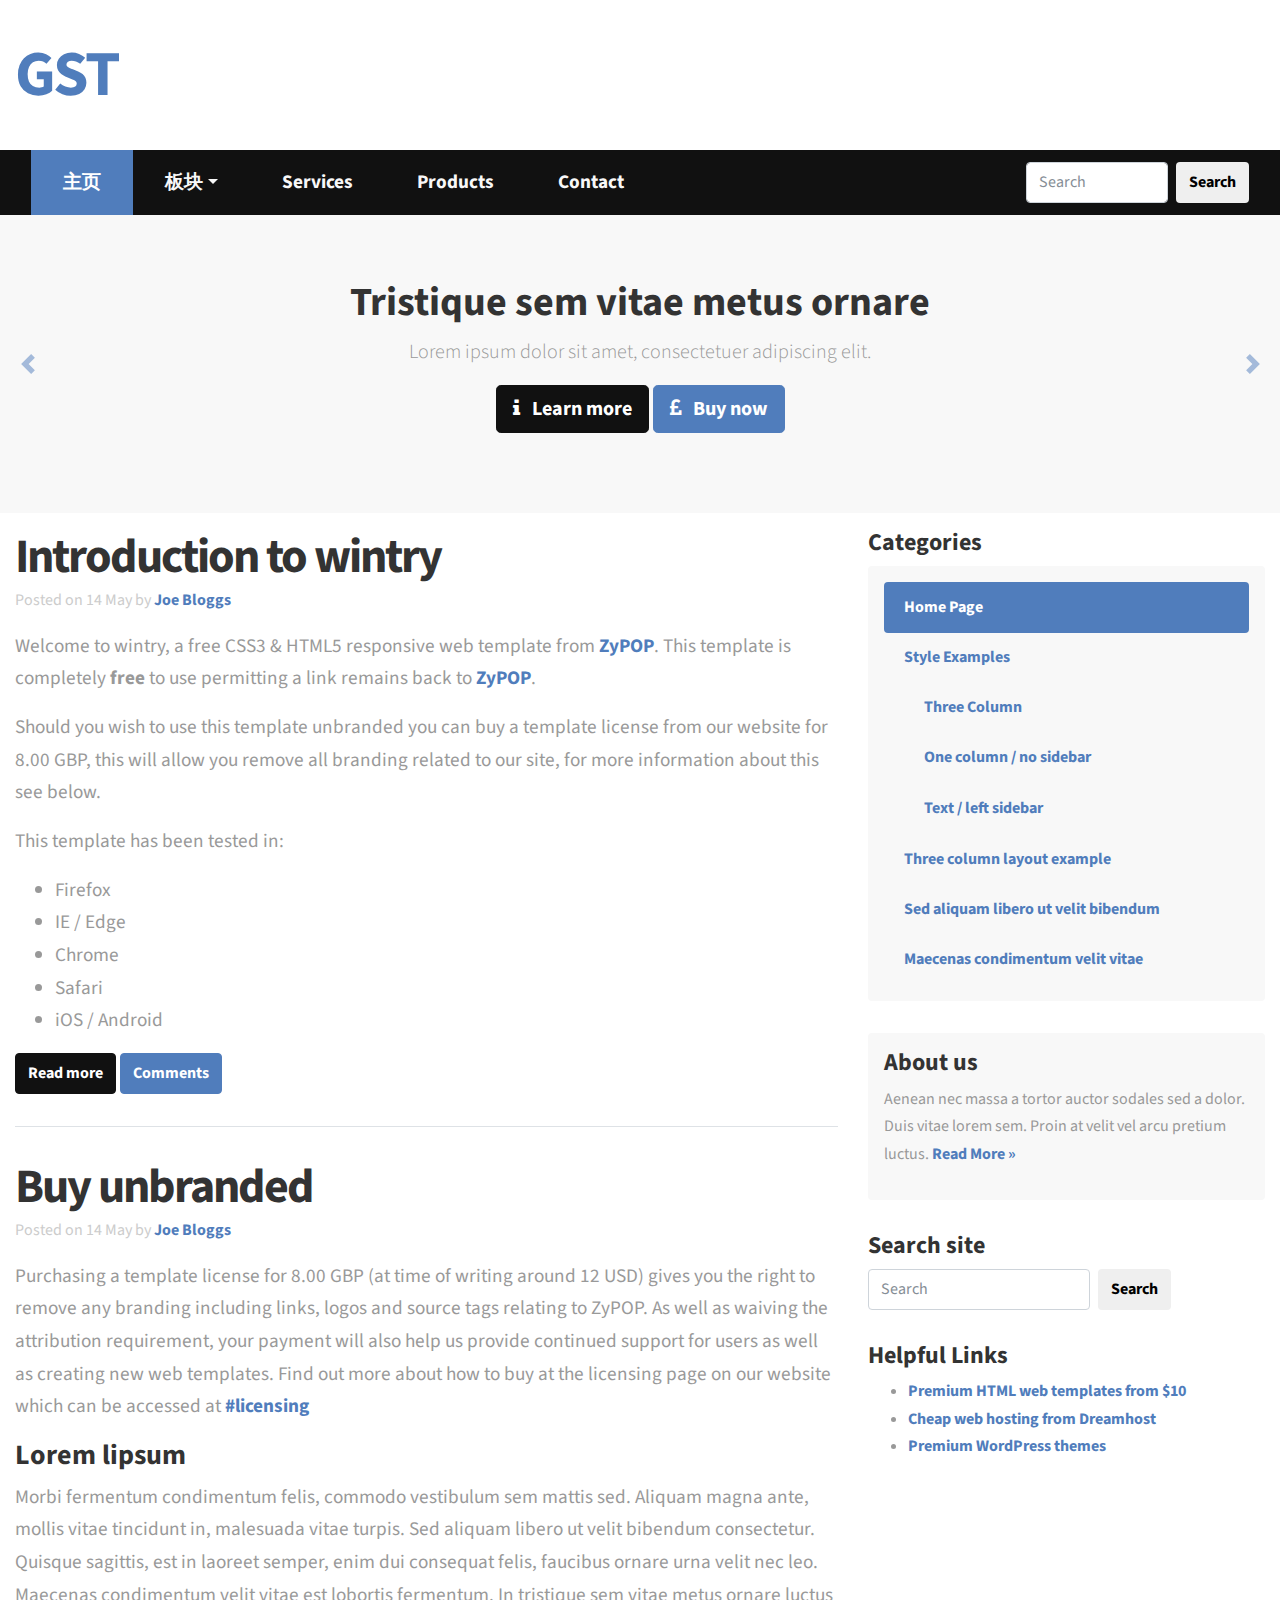
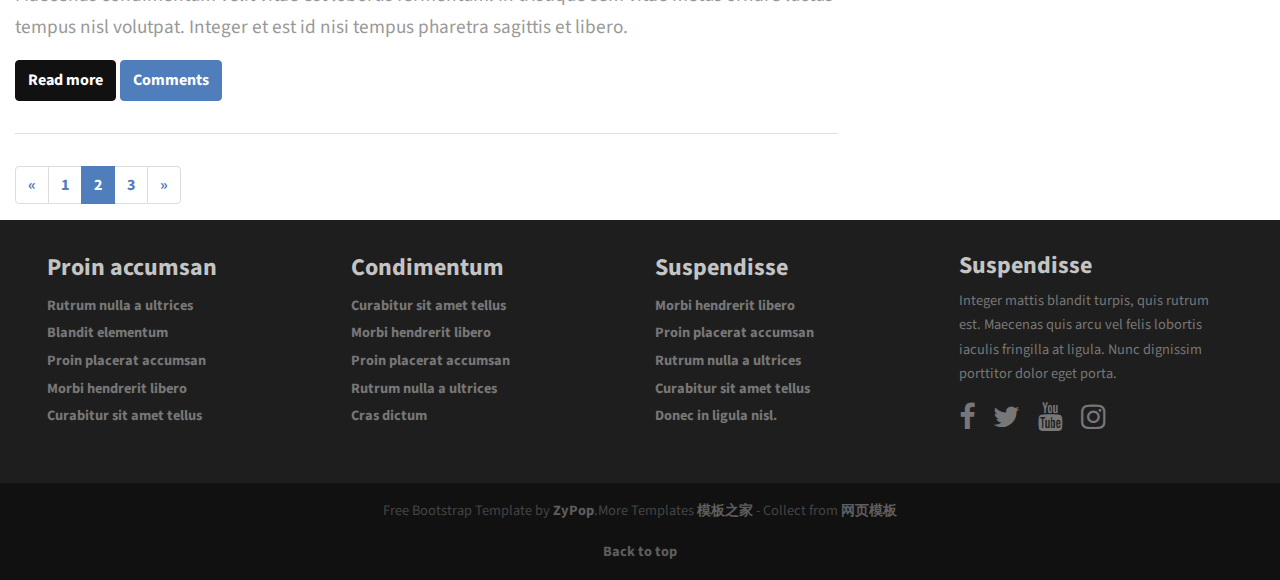
==== commit 9c6d034f: "Update index.html" ====
--- a/index.html
+++ b/index.html
@@ -1,7 +1,7 @@
 <!doctype html>
 <html lang="en">
 	<head>
-        <title>Home</title>
+        <title>GST-主页</title>
 
         <meta charset="utf-8">
         <meta name="viewport" content="width=device-width, initial-scale=1, shrink-to-fit=no">
@@ -23,18 +23,10 @@
                     
                     <!-- Left header box -->
                     <header class="col-6 text-left">
-                        <h1>MyCompany</h1>
+                        <h1>GST</h1>
                     </header>
                     
                     <!-- Right header box -->
-                    <div class="col-6 text-right">               
-                        <p class="header-social-icons social-icons">
-                            <a href="#"><i class="fa fa-facebook fa-2x"></i></a>
-                            <a href="#"><i class="fa fa-twitter fa-2x"></i></a>
-                            <a href="#"><i class="fa fa-youtube fa-2x"></i></a>
-                            <a href="#"><i class="fa fa-instagram fa-2x"></i></a>
-                        </p>
-                    </div>
                 </div>
             </div>
         </div>
@@ -56,11 +48,11 @@
                 <div class="collapse navbar-collapse" id="mainNavbar">
                     <ul class="navbar-nav mr-auto">
                         <li class="nav-item active">
-                                <a class="nav-link" href="index.html">Home <span class="sr-only">(current)</span></a>
+                                <a class="nav-link" href="index.html">主页 <span class="sr-only">(current)</span></a>
                         </li>
 
                         <li class="nav-item dropdown">
-                                    <a class="nav-link dropdown-toggle" data-toggle="dropdown" href="#" role="button" aria-haspopup="true" aria-expanded="false">Examples &amp; Pages</a>
+                                    <a class="nav-link dropdown-toggle" data-toggle="dropdown" href="#" role="button" aria-haspopup="true" aria-expanded="false">板块</a>
                                     <div class="dropdown-menu navbar-dark bg-primary">
                                           <a class="dropdown-item" href="examples.html">Style Examples</a>
                                           <a class="dropdown-item" href="three-column.html">Three Column</a>
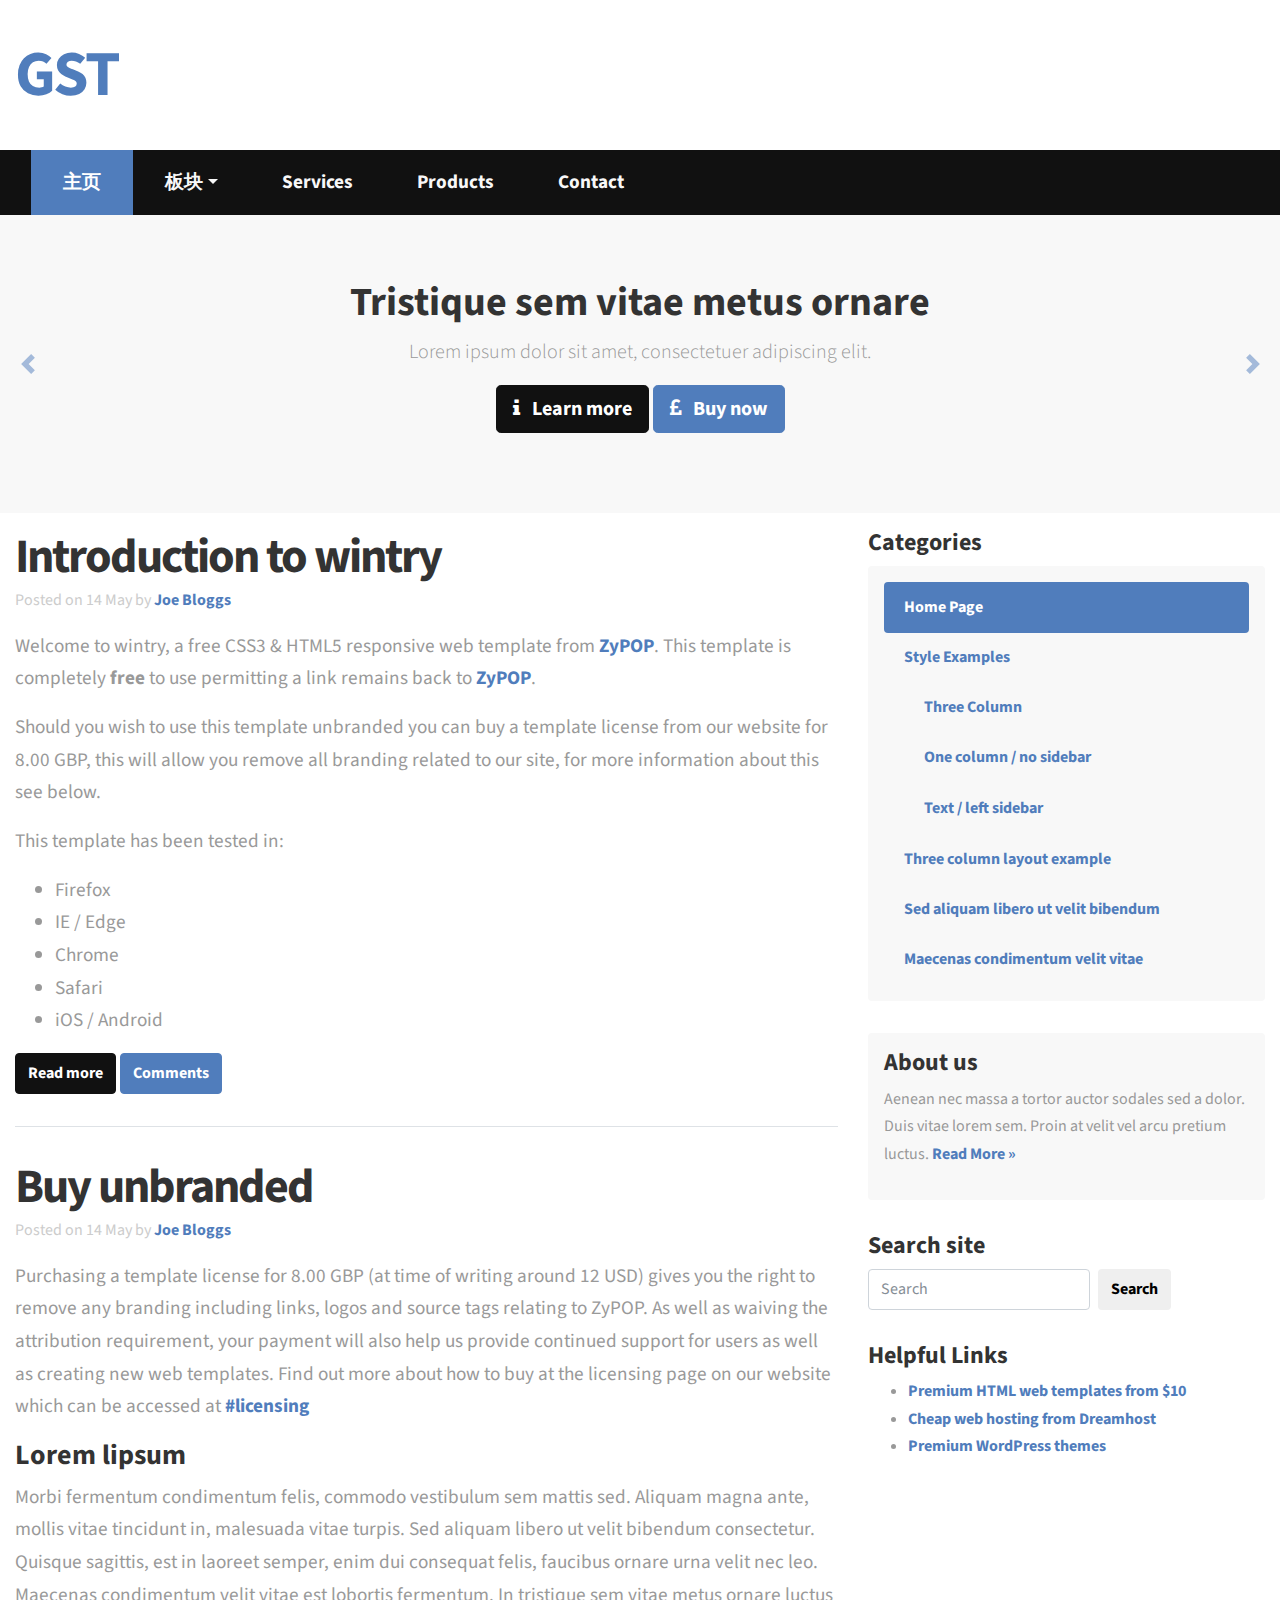
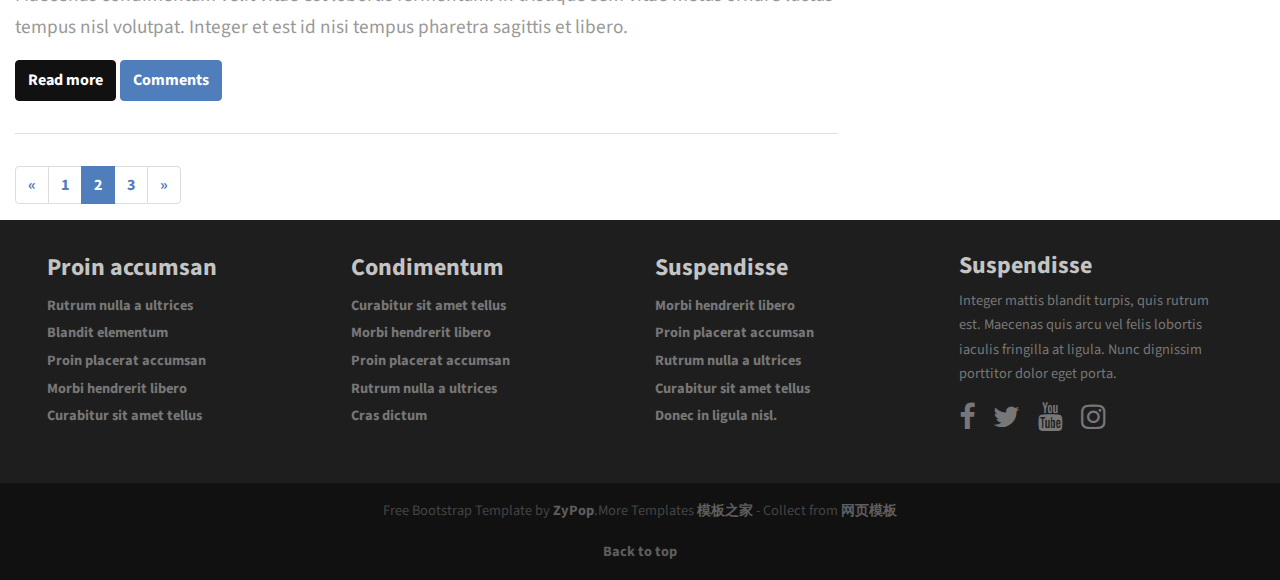
==== commit 4d56bd26: "Update index.html" ====
--- a/index.html
+++ b/index.html
@@ -76,10 +76,6 @@
                     </ul>
                 </div>
                 
-                <form class="form-inline header-search-form my-2 my-lg-0">
-                    <input class="form-control mr-sm-2" type="text" size="10"  placeholder="Search" aria-label="Search">
-                    <button class="btn my-2 my-sm-0" type="submit">Search</button>
-                </form>
                 
             </div>
         </nav>
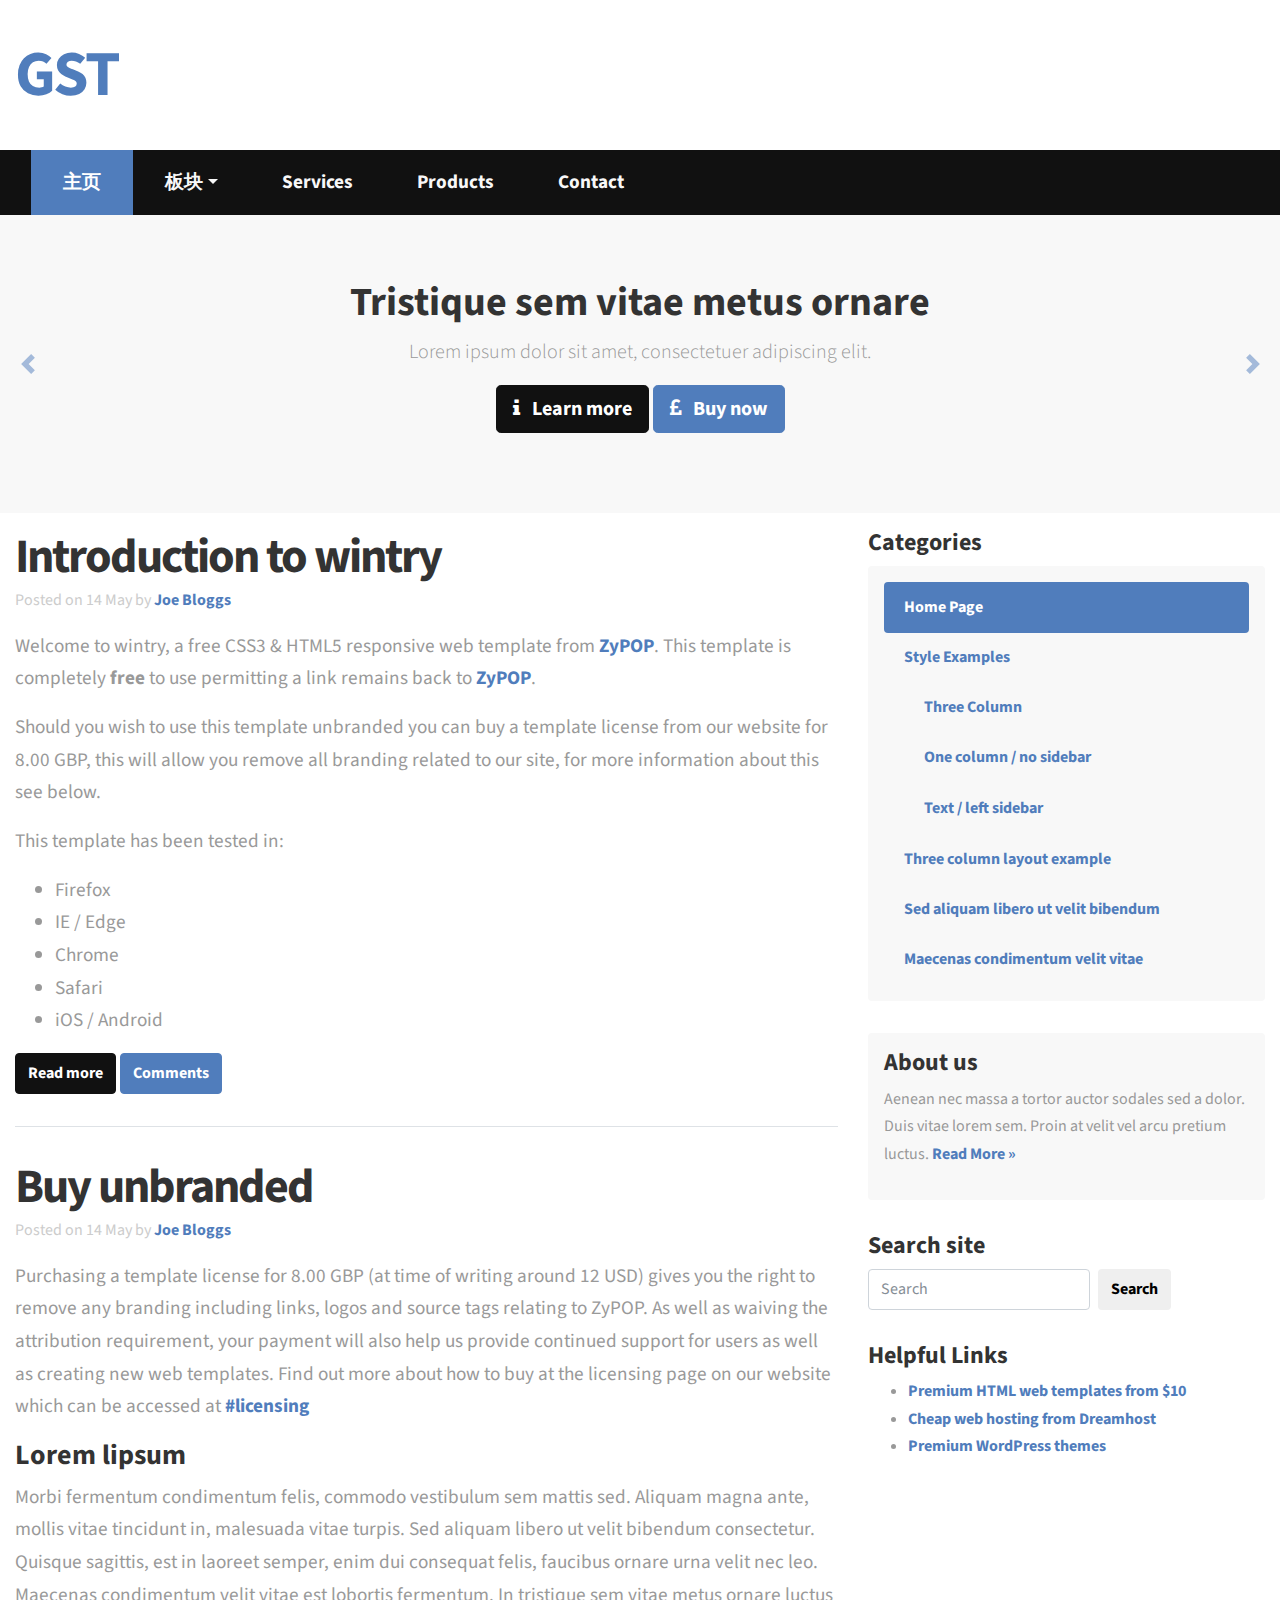
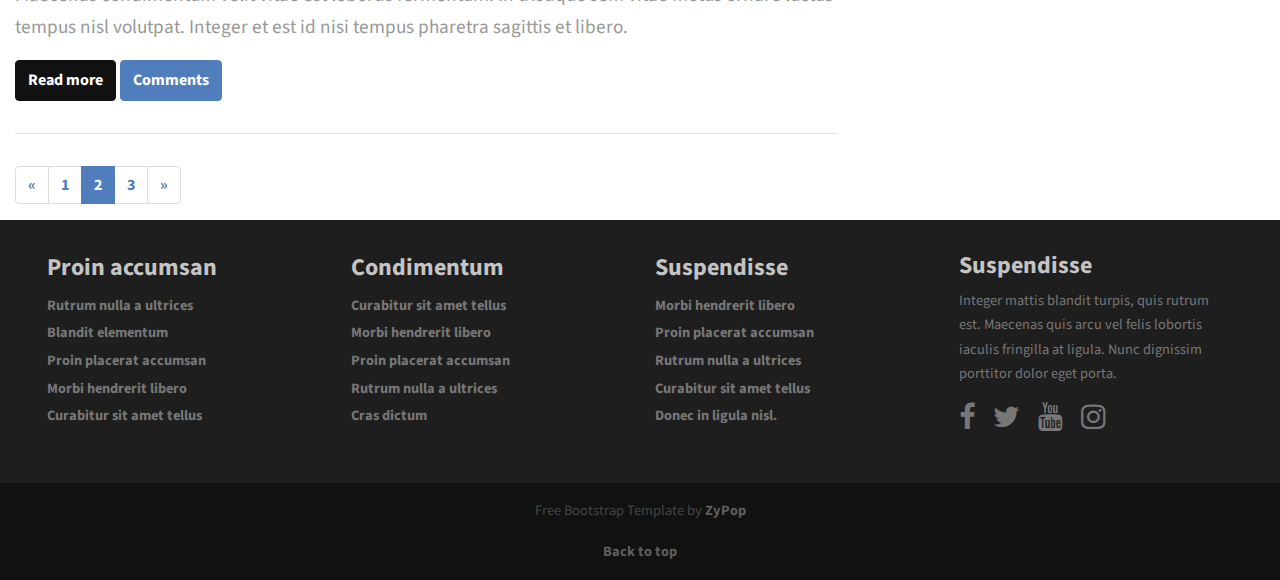
==== commit f41fe5d8: "Update index.html" ====
--- a/index.html
+++ b/index.html
@@ -75,7 +75,6 @@
                         </li>
                     </ul>
                 </div>
-                
                 
             </div>
         </nav>
@@ -290,7 +289,7 @@
             
             
             <div class="footer-bottom">
-                    <p class="text-center">Free Bootstrap Template by <a href="#">ZyPop</a>.More Templates <a href="http://www.cssmoban.com/" target="_blank" title="模板之家">模板之家</a> - Collect from <a href="http://www.cssmoban.com/" title="网页模板" target="_blank">网页模板</a>
+                    <p class="text-center">Free Bootstrap Template by <a href="#">ZyPop</a>
 </p>
                     <p class="text-center"><a href="#">Back to top</a></p>
             </div>
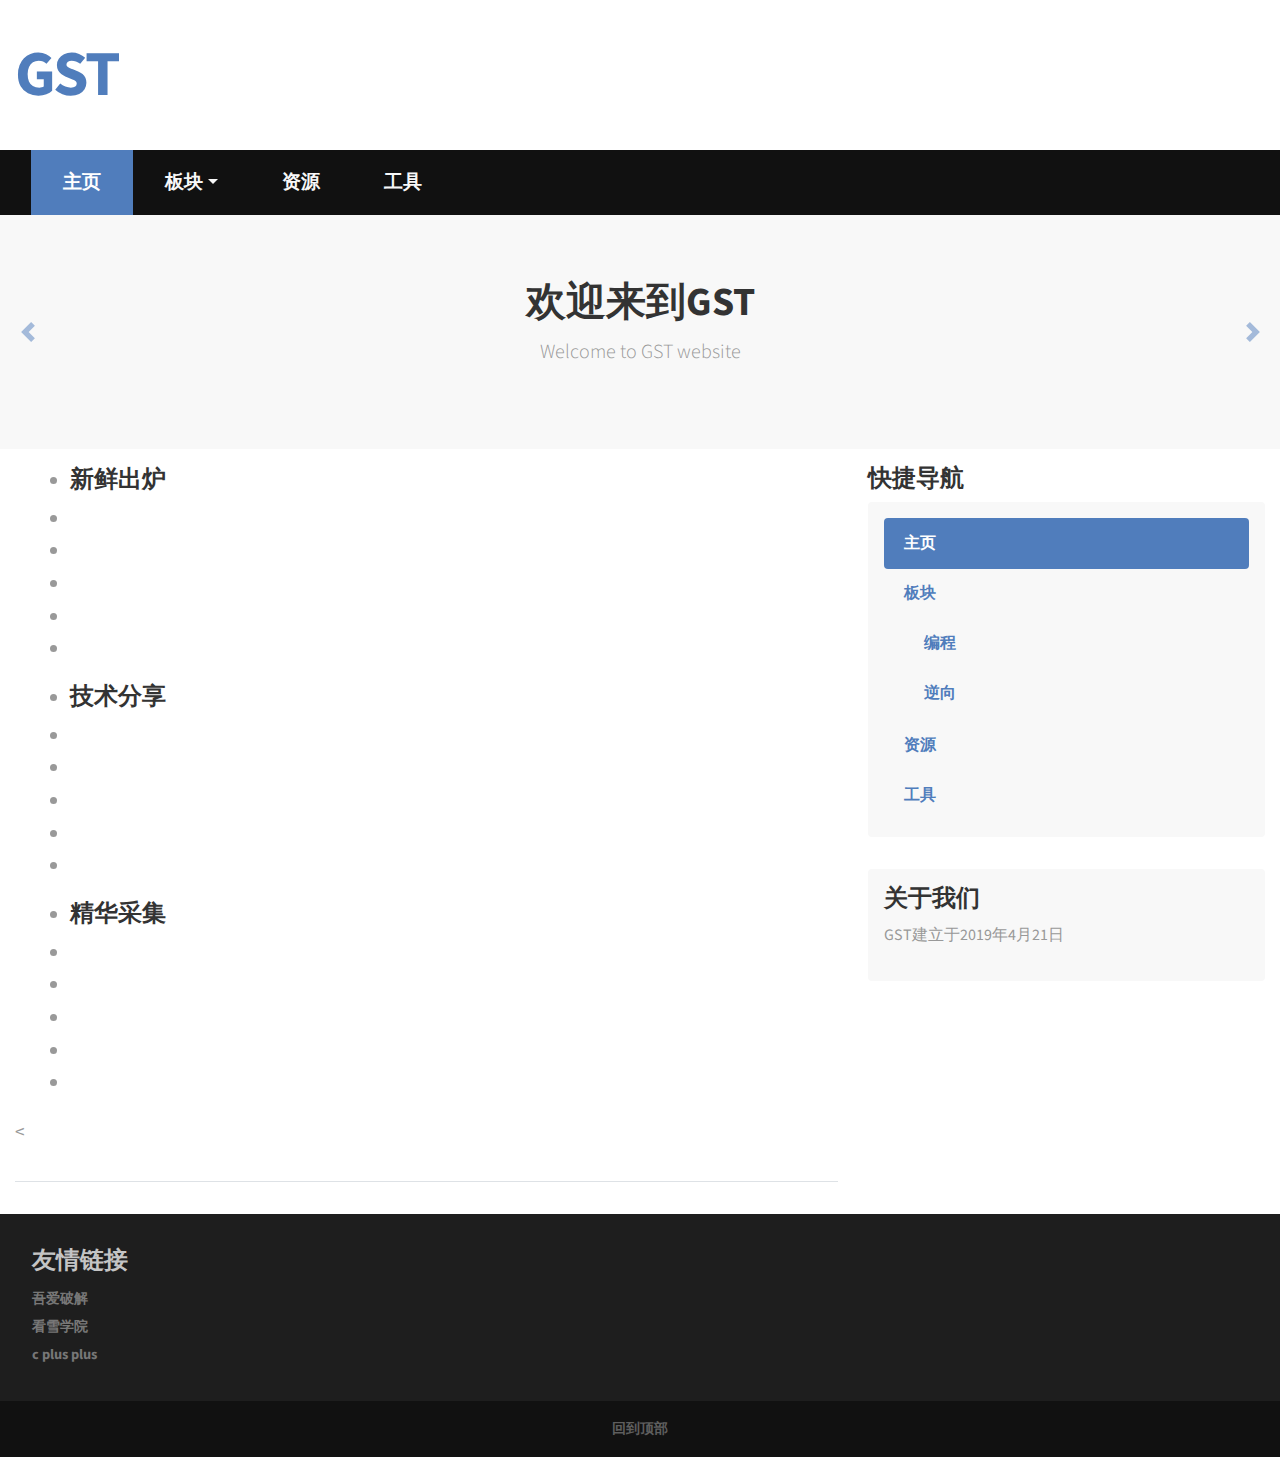
==== commit 2a704439: "update index.html :art:" ====
--- a/index.html
+++ b/index.html
@@ -37,7 +37,7 @@
             <div class="container">
                 
                 <!-- Company name shown on mobile -->
-                <a class="navbar-brand d-md-none d-lg-none d-xl-none" href="#">MyCompany</a>
+                <a class="navbar-brand d-md-none d-lg-none d-xl-none" href="#">GST</a>
 
                 <!-- Mobile menu toggle -->
                 <button class="navbar-toggler" type="button" data-toggle="collapse" data-target="#mainNavbar" aria-controls="mainNavbar" aria-expanded="false" aria-label="Toggle navigation">
@@ -54,32 +54,28 @@
                         <li class="nav-item dropdown">
                                     <a class="nav-link dropdown-toggle" data-toggle="dropdown" href="#" role="button" aria-haspopup="true" aria-expanded="false">板块</a>
                                     <div class="dropdown-menu navbar-dark bg-primary">
-                                          <a class="dropdown-item" href="examples.html">Style Examples</a>
-                                          <a class="dropdown-item" href="three-column.html">Three Column</a>
-                                          <a class="dropdown-item" href="one-column.html">One column / no sidebar</a>
-                                          <a class="dropdown-item"  href="text.html">Text / left sidebar</a>
+                                          <a class="dropdown-item" href="p-programme.html">编程语言</a>
+                                          <a class="dropdown-item" href="p-creak.html">逆向分析</a>
                                     </div>
                         </li>
 
 
                         <li class="nav-item">
-                                <a class="nav-link" href="#">Services</a>
+                                <a class="nav-link" href="down.html">资源</a>
                         </li>
 
                         <li class="nav-item">
-                                <a class="nav-link" href="#">Products</a>
-                        </li>
-
-                        <li class="nav-item">
-                                <a class="nav-link" href="#">Contact</a>
-                        </li>
+                                <a class="nav-link" href="tool.html">工具</a>
+                        </li>
+
+                        <!-- <li class="nav-item"> -->
+                                <!-- <a class="nav-link" href="#">Contact</a> -->
+                        <!-- </li> -->
                     </ul>
                 </div>
                 
             </div>
         </nav>
-		<div class="tlinks">Collect from <a href="http://www.cssmoban.com/"  title="网站模板">网站模板</a></div>
-
         <!-- Jumbtron / Slider -->
         <div class="jumbotron-wrap">
             <div class="container">
@@ -87,11 +83,11 @@
                     <div class="carousel-inner">
                         <div class="carousel-item active">
                             <div class="jumbotron">
-                                <h1 class="text-center">Tristique sem vitae metus ornare </h1>
-                                <p class="lead text-center">Lorem ipsum dolor sit amet, consectetuer adipiscing elit.</p>
+                                <h1 class="text-center">欢迎来到GST </h1>
+                                <p class="lead text-center">Welcome to GST website</p>
                                 <p class="lead text-center">
-                                        <a class="btn btn-primary btn-lg" href="#" role="button"><i class="fa fa-info"></i> &nbsp; Learn more</a>
-                                    <a class="btn btn-secondary btn-lg" href="#" role="button"><i class="fa fa-gbp"></i> &nbsp; Buy now</a>
+                                        <!-- <a class="btn btn-primary btn-lg" href="#" role="button"><i class="fa fa-info"></i> &nbsp; Learn more</a> -->
+                                    <!-- <a class="btn btn-secondary btn-lg" href="#" role="button"><i class="fa fa-gbp"></i> &nbsp; Buy now</a> -->
                                 </p>
                             </div>
 
@@ -99,11 +95,11 @@
 
                         <div class="carousel-item">
                             <div class="jumbotron">
-                                <h1 class="text-center">Cras sit amet nibh libero, in gravida nulla</h1>
-                                <p class="lead text-center">Nulla vel metus scelerisque ante sollicitudin. Cras purus odio, vestibulum in vulputate at, tempus viverra turpis.</p>
+                                <h1 class="text-center">最新消息：</h1>
+                                <p class="lead text-center">GST新站正式上线，如有任何问题欢迎<a href="mailto:gst.grian@outlook.com">反馈</a>！</p>
                                 <p class="lead text-center">
-                                        <a class="btn btn-outline-primary btn-lg" href="#" role="button"><i class="fa fa-info"></i> &nbsp; Learn more</a>
-                                    <a class="btn btn-outline-secondary btn-lg" href="#" role="button"><i class="fa fa-gbp"></i> &nbsp; Buy now</a>
+                                        <!-- <a class="btn btn-outline-primary btn-lg" href="#" role="button"><i class="fa fa-info"></i> &nbsp; Learn more</a> -->
+                                    <!-- <a class="btn btn-outline-secondary btn-lg" href="#" role="button"><i class="fa fa-gbp"></i> &nbsp; Buy now</a> -->
                                 </p>
                             </div>
 
@@ -128,107 +124,72 @@
                 
                 <!-- Main content -->
                 <div class="col-sm-8">
+
+
                     <article>
-                        <h2 class="article-title">Introduction to wintry</h2>
-
-                        <p class="article-meta">Posted on <time datetime="2017-05-14">14 May</time> by <a href="#" rel="author">Joe Bloggs</a></p>
-
-                        <p>Welcome to wintry, a free CSS3 &amp; HTML5 responsive web template from <a href="#" title="ZyPOP">ZyPOP</a>. This template is completely <strong>free</strong> to use permitting a link remains back to  <a href="#" title="ZyPOP">ZyPOP</a>.</p>
-
-                        <p> Should you wish to use this template unbranded you can buy a template license from our website for 8.00 GBP, this will allow you remove all branding related to our site, for more information about this see below.</p>	
-
-                        <p>This template has been tested in:</p>
-
-                        <ul>
-                            <li>Firefox</li>
-                            <li>IE / Edge</li>
-                            <li>Chrome</li>
-                            <li>Safari</li>
-                            <li>iOS / Android</li>
-                        </ul>
-
-                        <a href="#" class="btn btn-primary">Read more</a>
-                        <a href="#" class="btn btn-secondary">Comments</a>
-
+<div class="col-sm">
+                            <ul>
+                                <li><h4>新鲜出炉</h4></li>
+                                <li><a href="#"> </a></li>
+                                <li><a href="#"> </a></li>
+                                <li><a href="#"> </a></li>
+                                <li><a href="#"> </a></li>
+                                <li><a href="#"> </a></li>
+                            </ul>
+                        </div>
+                        <div class="col-sm">
+                            <ul>
+                                <li><h4>技术分享</h4></li>
+                                <li><a href="#"> </a></li>
+                                <li><a href="#"> </a></li>
+                                <li><a href="#"> </a></li>
+                                <li><a href="#"> </a></li>
+                                <li><a href="#"> </a></li>
+                            </ul>
+                        </div>   
+                        <div class="col-sm">
+                            <ul>
+                                <li><h4>精华采集</h4></li>
+                                <li><a href="#"> </a></li>
+                                <li><a href="#"> </a></li>
+                                <li><a href="#"> </a></li>
+                                <li><a href="#"> </a></li>
+                                <li><a href="#"> </a></li>
+                            </ul>
+                        </div>
+                        <
                     </article>
 
-                    <article>
-
-                        <h2 class="article-title">Buy unbranded</h2>
-                        <p class="article-meta">Posted on <time datetime="2013-05-14">14 May</time> by <a href="#" rel="author">Joe Bloggs</a></p>
-
-                        <p>Purchasing a template license for 8.00 GBP (at time of writing around 12 USD) gives you the right to remove any branding including links, logos and source tags relating to ZyPOP. As well as waiving the attribution requirement, your payment will also help us provide continued support for users as well as creating new web templates. Find out more about how to buy at the licensing page on our website which can be accessed at <a href="#licensing" title="template license">#licensing</a></p>
-
-                        <h3>Lorem lipsum</h3>
-
-                        <p>Morbi fermentum condimentum felis, commodo vestibulum sem mattis sed. Aliquam magna ante, mollis vitae tincidunt in, malesuada vitae turpis. Sed aliquam libero ut velit bibendum consectetur. Quisque sagittis, est in laoreet semper, enim dui consequat felis, faucibus ornare urna velit nec leo. Maecenas condimentum velit vitae est lobortis fermentum. In tristique sem vitae metus ornare luctus tempus nisl volutpat. Integer et est id nisi tempus pharetra sagittis et libero.</p>
-
-                        <a href="#" class="btn btn-primary">Read more</a>
-                        <a href="#" class="btn btn-secondary">Comments</a>
-                    </article>
-
-
-                    <!-- Example pagination Bootstrap component -->
-                    <nav>
-                        <ul class="pagination">
-                                <li class="page-item">
-                                    <a class="page-link" href="#" aria-label="Previous">
-                                        <span aria-hidden="true">&laquo;</span>
-                                        <span class="sr-only">Previous</span>
-                                    </a>
-                                </li>
-                                <li class="page-item"><a class="page-link" href="#">1</a></li>
-                                <li class="page-item active"><a class="page-link" href="#">2</a></li>
-                                <li class="page-item"><a class="page-link" href="#">3</a></li>
-                                <li class="page-item">
-                                    <a class="page-link" href="#" aria-label="Next">
-                                        <span aria-hidden="true">&raquo;</span>
-                                        <span class="sr-only">Next</span>
-                                    </a>
-                                </li>
-                        </ul>
-                    </nav>
+
+
                 </div>
 
                 
                 <!-- Sidebar -->
                 <aside class="col-sm-4">
                     <div class="sidebar-box">
-                        <h4>Categories</h4>
+                        <h4>快捷导航</h4>
                         <div class="list-group list-group-root">
-                            <a class="list-group-item active" href="index.html">Home Page</a>
-                            <a class="list-group-item" href="examples.html">Style Examples</a>
+                            <a class="list-group-item active" href="index.html">主页</a>
+                            <a class="list-group-item" href="plant.html">板块</a>
                             <div class="list-group">
-                                <a class="list-group-item" href="three-column.html">Three Column</a>
-                                <a class="list-group-item" href="one-column.html">One column / no sidebar</a>
-                                <a class="list-group-item" href="text.html">Text / left sidebar</a>	
+                                <a class="list-group-item" href="p-programme.html">编程</a>
+                                <a class="list-group-item" href="p-creak.html">逆向</a>
                             </div>
-                            <a class="list-group-item" href="three-column.html">Three column layout example</a>
-                            <a class="list-group-item" href="#">Sed aliquam libero ut velit bibendum</a>
-                            <a class="list-group-item" href="#">Maecenas condimentum velit vitae</a>
+                            <a class="list-group-item" href="down.html">资源</a>
+                            <a class="list-group-item" href="tool.html">工具</a>
                         </div>
                     </div>
 
                     <div class="sidebar-box sidebar-box-bg">
-                        <h4>About us</h4>
-                        <p>Aenean nec massa a tortor auctor sodales sed a dolor. Duis vitae lorem sem. Proin at velit vel arcu pretium luctus. <a href="#" class="readmore">Read More &raquo;</a></p>    
-                    </div>
+                        <h4>关于我们</h4>
+                        <p>GST建立于<time datetime="2019-4-21">2019年4月21日</time> </p>    
+                    </div>
+
+                    
 
                     <div class="sidebar-box">
-                        <h4>Search site</h4>
-                        <form class="form-inline my-2 my-lg-0">
-                            <input class="form-control mr-sm-2" type="text"  placeholder="Search" aria-label="Search">
-                            <button class="btn my-2 my-sm-0" type="submit">Search</button>
-                        </form>
-                    </div>
-
-                    <div class="sidebar-box">
-                        <h4>Helpful Links</h4>
-                        <ul>
-                            <li><a href="#" title="premium templates">Premium HTML web templates from $10</a></li>
-                            <li><a href="#" title="web hosting">Cheap web hosting from Dreamhost</a></li>
-                            <li><a href="#" title="Tux Themes">Premium WordPress themes</a></li>
-                        </ul>
+
                     </div>
                 </aside> 
                 
@@ -242,56 +203,22 @@
             <div class="footer-lists">
                 <div class="container">
                     <div class="row">
-                        <div class="col-sm">
-                            <ul>
-                                <li><h4>Proin accumsan</h4></li>
-                                <li><a href="#">Rutrum nulla a ultrices</a></li>
-                                <li><a href="#">Blandit elementum</a></li>
-                                <li><a href="#">Proin placerat accumsan</a></li>
-                                <li><a href="#">Morbi hendrerit libero </a></li>
-                                <li><a href="#">Curabitur sit amet tellus</a></li>
-                            </ul>
-                        </div>
-                        <div class="col-sm">
-                            <ul>
-                                <li><h4>Condimentum</h4></li>
-                                <li><a href="#">Curabitur sit amet tellus</a></li>
-                                <li><a href="#">Morbi hendrerit libero </a></li>
-                                <li><a href="#">Proin placerat accumsan</a></li>
-                                <li><a href="#">Rutrum nulla a ultrices</a></li>
-                                <li><a href="#">Cras dictum</a></li>
-                            </ul>
-                        </div>   
-                        <div class="col-sm">
-                            <ul>
-                                <li><h4>Suspendisse</h4></li>
-                                <li><a href="#">Morbi hendrerit libero </a></li>
-                                <li><a href="#">Proin placerat accumsan</a></li>
-                                <li><a href="#">Rutrum nulla a ultrices</a></li>
-                                <li><a href="#">Curabitur sit amet tellus</a></li>
-                                <li><a href="#">Donec in ligula nisl.</a></li>
-                            </ul>
-                        </div>
-                        <div class="col-sm">
-                            <h4>Suspendisse</h4>
-                            <p>Integer mattis blandit turpis, quis rutrum est. Maecenas quis arcu vel felis lobortis iaculis fringilla at ligula. Nunc dignissim porttitor dolor eget porta.</p>
-
-                            <p class="social-icons">
-                                <a href="#"><i class="fa fa-facebook fa-2x"></i></a>
-                                <a href="#"><i class="fa fa-twitter fa-2x"></i></a>
-                                <a href="#"><i class="fa fa-youtube fa-2x"></i></a>
-                                <a href="#"><i class="fa fa-instagram fa-2x"></i></a>
-                            </p>
-                        </div>
+                        <ul>
+						    <li><h4>友情链接</h4></li>
+                            <li><a href="https://www.52pojie.cn" title="LCG">吾爱破解</a></li>
+                            <li><a href="https://www.pediy.com" title="PEIDY">看雪学院</a></li>
+                            <li><a href="http://www.cplusplus.com" title="C++">c plus plus</a></li>
+                        </ul>
+				</div>
                     </div>
                 </div>
             </div>
             
             
             <div class="footer-bottom">
-                    <p class="text-center">Free Bootstrap Template by <a href="#">ZyPop</a>
-</p>
-                    <p class="text-center"><a href="#">Back to top</a></p>
+                    <!-- <p class="text-center">Free Bootstrap Template by <a href="#">ZyPop</a> -->
+<!-- </p> -->
+                    <p class="text-center"><a href="#">回到顶部</a></p>
             </div>
             
         </footer>
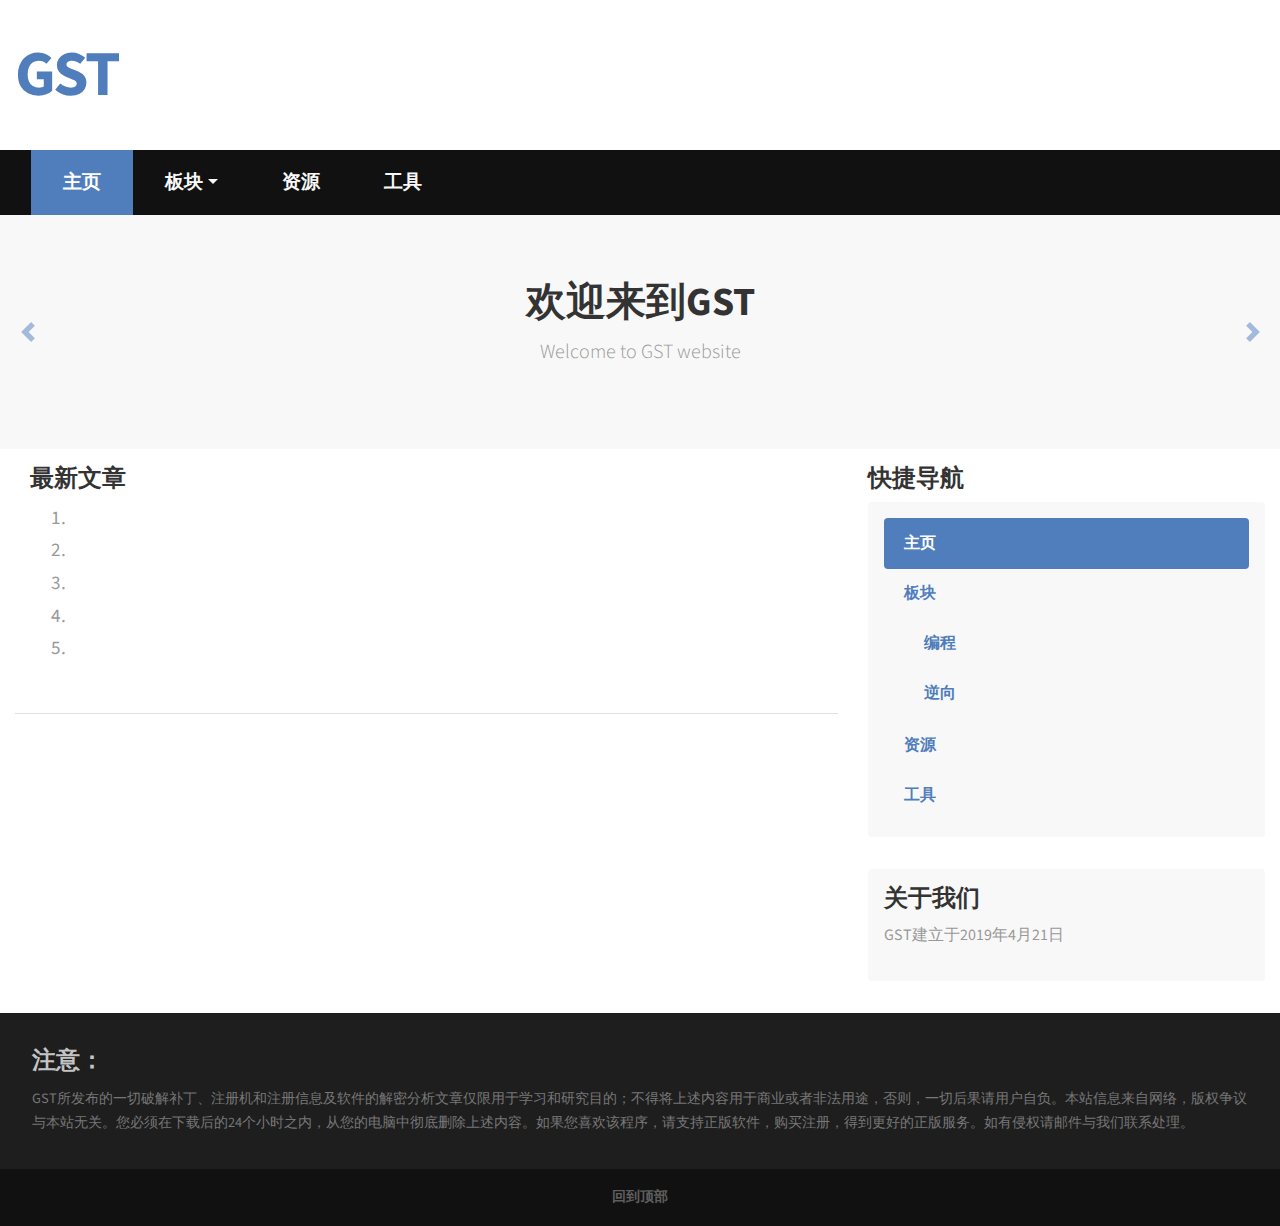
==== commit 715e2456: "Update Article&Down 2019-9-11" ====
--- a/index.html
+++ b/index.html
@@ -52,7 +52,7 @@
                         </li>
 
                         <li class="nav-item dropdown">
-                                    <a class="nav-link dropdown-toggle" data-toggle="dropdown" href="#" role="button" aria-haspopup="true" aria-expanded="false">板块</a>
+                                    <a class="nav-link dropdown-toggle" data-toggle="dropdown" role="button" aria-haspopup="true" href="plant.html" aria-expanded="false">板块</a>
                                     <div class="dropdown-menu navbar-dark bg-primary">
                                           <a class="dropdown-item" href="p-programme.html">编程语言</a>
                                           <a class="dropdown-item" href="p-creak.html">逆向分析</a>
@@ -127,37 +127,16 @@
 
 
                     <article>
-<div class="col-sm">
-                            <ul>
-                                <li><h4>新鲜出炉</h4></li>
-                                <li><a href="#"> </a></li>
-                                <li><a href="#"> </a></li>
-                                <li><a href="#"> </a></li>
-                                <li><a href="#"> </a></li>
-                                <li><a href="#"> </a></li>
-                            </ul>
-                        </div>
-                        <div class="col-sm">
-                            <ul>
-                                <li><h4>技术分享</h4></li>
-                                <li><a href="#"> </a></li>
-                                <li><a href="#"> </a></li>
-                                <li><a href="#"> </a></li>
-                                <li><a href="#"> </a></li>
-                                <li><a href="#"> </a></li>
-                            </ul>
-                        </div>   
-                        <div class="col-sm">
-                            <ul>
-                                <li><h4>精华采集</h4></li>
-                                <li><a href="#"> </a></li>
-                                <li><a href="#"> </a></li>
-                                <li><a href="#"> </a></li>
-                                <li><a href="#"> </a></li>
-                                <li><a href="#"> </a></li>
-                            </ul>
-                        </div>
-                        <
+							<div class="col-sm">
+							<h4>最新文章</h4>
+                            <ol>
+                                <li><a href="#"> </a></li>
+                                <li><a href="#"> </a></li>
+                                <li><a href="#"> </a></li>
+                                <li><a href="#"> </a></li>
+                                <li><a href="#"> </a></li>
+                            </ol>
+                        </div>
                     </article>
 
 
@@ -203,11 +182,9 @@
             <div class="footer-lists">
                 <div class="container">
                     <div class="row">
-                        <ul>
-						    <li><h4>友情链接</h4></li>
-                            <li><a href="https://www.52pojie.cn" title="LCG">吾爱破解</a></li>
-                            <li><a href="https://www.pediy.com" title="PEIDY">看雪学院</a></li>
-                            <li><a href="http://www.cplusplus.com" title="C++">c plus plus</a></li>
+						<ul>
+						    <li><h4>注意：</h4></li>
+                            <li>GST所发布的一切破解补丁、注册机和注册信息及软件的解密分析文章仅限用于学习和研究目的；不得将上述内容用于商业或者非法用途，否则，一切后果请用户自负。本站信息来自网络，版权争议与本站无关。您必须在下载后的24个小时之内，从您的电脑中彻底删除上述内容。如果您喜欢该程序，请支持正版软件，购买注册，得到更好的正版服务。如有侵权请邮件与我们联系处理。</li>
                         </ul>
 				</div>
                     </div>
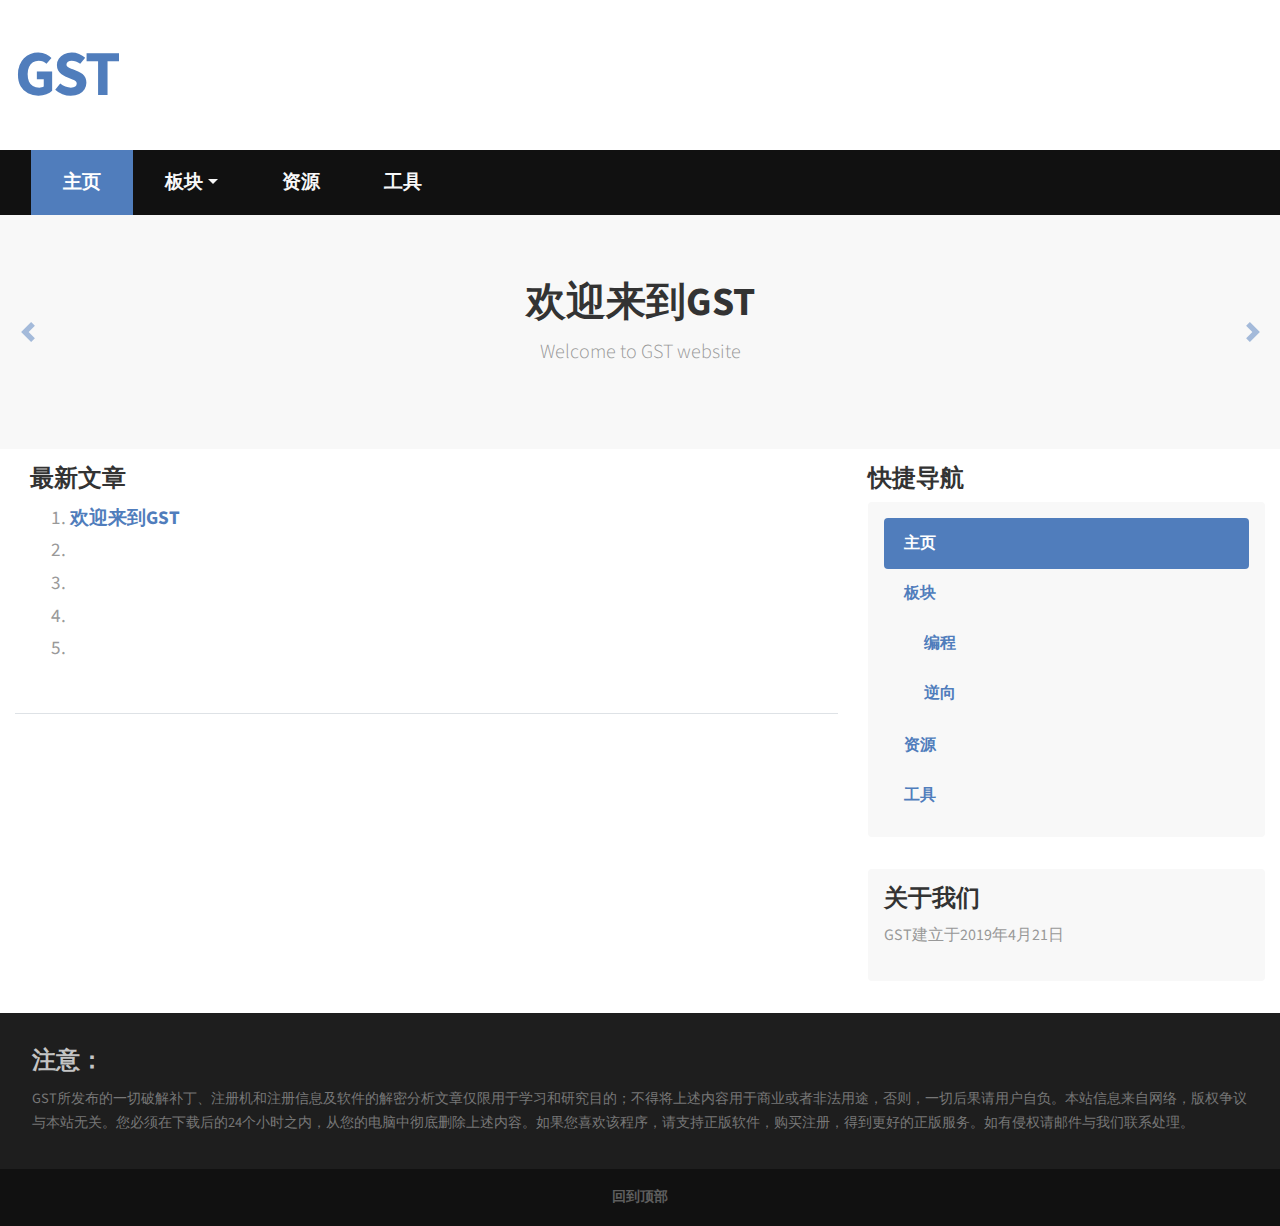
==== commit bafecc3e: "Update 2019-09-04" ====
--- a/index.html
+++ b/index.html
@@ -5,8 +5,8 @@
 
         <meta charset="utf-8">
         <meta name="viewport" content="width=device-width, initial-scale=1, shrink-to-fit=no">
-
-
+		
+		<link rel="shortcut icon" href=""img\Favction.ico"" >
         <!-- Main CSS --> 
         <link rel="stylesheet" href="css/style.css">
 
@@ -130,7 +130,7 @@
 							<div class="col-sm">
 							<h4>最新文章</h4>
                             <ol>
-                                <li><a href="#"> </a></li>
+                                <li><a href="article/article-0-1-1.html">欢迎来到GST</a></li>
                                 <li><a href="#"> </a></li>
                                 <li><a href="#"> </a></li>
                                 <li><a href="#"> </a></li>
